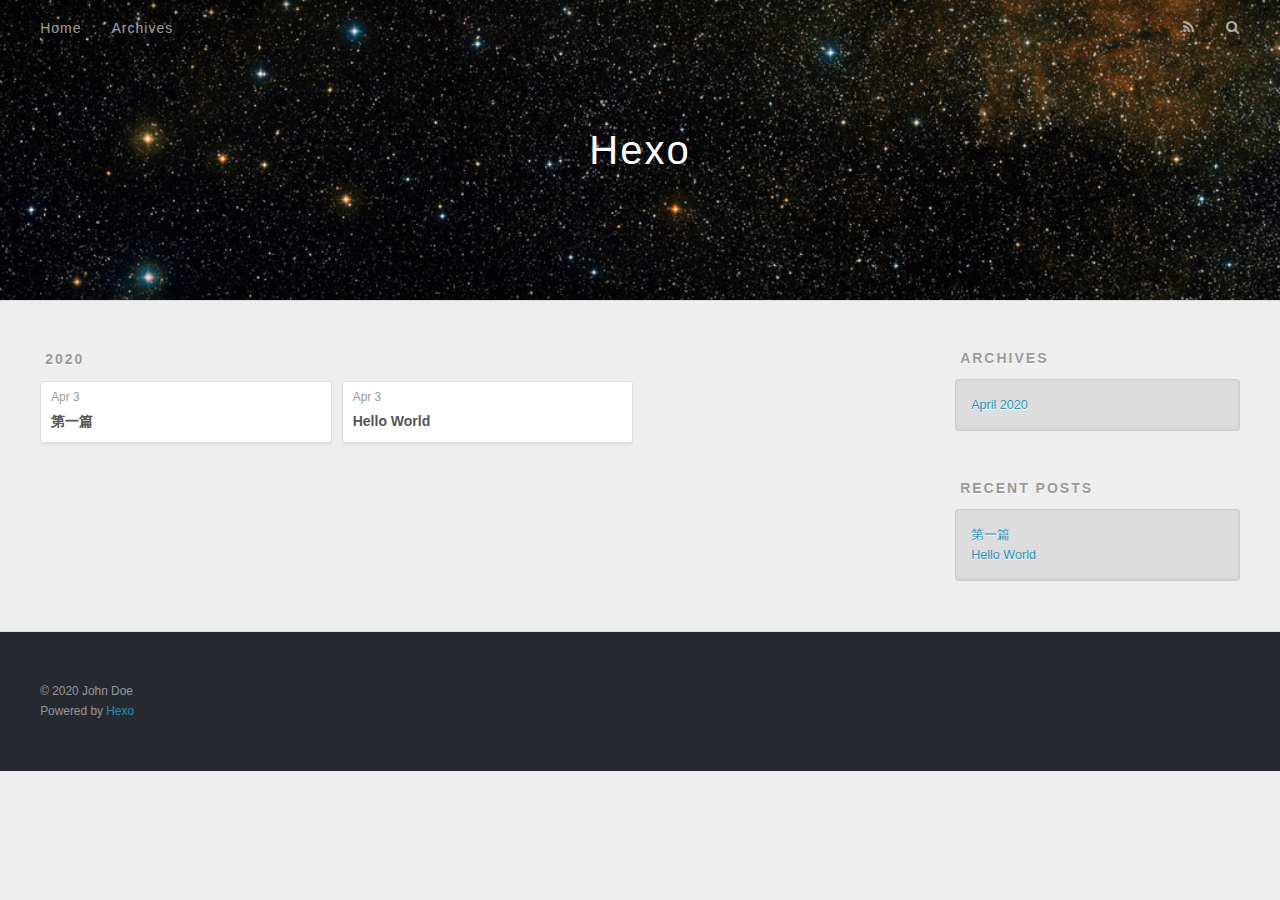
==== archives/index.html @ 5c658f61 "Site updated: 2020-04-03 20:43:30" ====
<!DOCTYPE html>
<html>
<head>
  <meta charset="utf-8">
  

  
  <title>Archives | Hexo</title>
  <meta name="viewport" content="width=device-width, initial-scale=1, maximum-scale=1">
  <meta property="og:type" content="website">
<meta property="og:title" content="Hexo">
<meta property="og:url" content="http://yoursite.com/archives/index.html">
<meta property="og:site_name" content="Hexo">
<meta property="og:locale" content="en_US">
<meta property="article:author" content="John Doe">
<meta name="twitter:card" content="summary">
  
    <link rel="alternate" href="/atom.xml" title="Hexo" type="application/atom+xml">
  
  
    <link rel="icon" href="/favicon.png">
  
  
    <link href="//fonts.googleapis.com/css?family=Source+Code+Pro" rel="stylesheet" type="text/css">
  
  
<link rel="stylesheet" href="/css/style.css">

<meta name="generator" content="Hexo 4.2.0"></head>

<body>
  <div id="container">
    <div id="wrap">
      <header id="header">
  <div id="banner"></div>
  <div id="header-outer" class="outer">
    <div id="header-title" class="inner">
      <h1 id="logo-wrap">
        <a href="/" id="logo">Hexo</a>
      </h1>
      
    </div>
    <div id="header-inner" class="inner">
      <nav id="main-nav">
        <a id="main-nav-toggle" class="nav-icon"></a>
        
          <a class="main-nav-link" href="/">Home</a>
        
          <a class="main-nav-link" href="/archives">Archives</a>
        
      </nav>
      <nav id="sub-nav">
        
          <a id="nav-rss-link" class="nav-icon" href="/atom.xml" title="RSS Feed"></a>
        
        <a id="nav-search-btn" class="nav-icon" title="Search"></a>
      </nav>
      <div id="search-form-wrap">
        <form action="//google.com/search" method="get" accept-charset="UTF-8" class="search-form"><input type="search" name="q" class="search-form-input" placeholder="Search"><button type="submit" class="search-form-submit">&#xF002;</button><input type="hidden" name="sitesearch" value="http://yoursite.com"></form>
      </div>
    </div>
  </div>
</header>
      <div class="outer">
        <section id="main">
  
  
    
    
      
      
      <section class="archives-wrap">
        <div class="archive-year-wrap">
          <a href="/archives/2020" class="archive-year">2020</a>
        </div>
        <div class="archives">
    
    <article class="archive-article archive-type-post">
  <div class="archive-article-inner">
    <header class="archive-article-header">
      <a href="/2020/04/03/%E7%AC%AC%E4%B8%80%E7%AF%87/" class="archive-article-date">
  <time datetime="2020-04-03T09:53:26.000Z" itemprop="datePublished">Apr 3</time>
</a>
      
  
    <h1 itemprop="name">
      <a class="archive-article-title" href="/2020/04/03/%E7%AC%AC%E4%B8%80%E7%AF%87/">第一篇</a>
    </h1>
  

    </header>
  </div>
</article>
  
    
    
    <article class="archive-article archive-type-post">
  <div class="archive-article-inner">
    <header class="archive-article-header">
      <a href="/2020/04/03/hello-world/" class="archive-article-date">
  <time datetime="2020-04-03T07:20:14.318Z" itemprop="datePublished">Apr 3</time>
</a>
      
  
    <h1 itemprop="name">
      <a class="archive-article-title" href="/2020/04/03/hello-world/">Hello World</a>
    </h1>
  

    </header>
  </div>
</article>
  
  
    </div></section>
  


</section>
        
          <aside id="sidebar">
  
    

  
    

  
    
  
    
  <div class="widget-wrap">
    <h3 class="widget-title">Archives</h3>
    <div class="widget">
      <ul class="archive-list"><li class="archive-list-item"><a class="archive-list-link" href="/archives/2020/04/">April 2020</a></li></ul>
    </div>
  </div>


  
    
  <div class="widget-wrap">
    <h3 class="widget-title">Recent Posts</h3>
    <div class="widget">
      <ul>
        
          <li>
            <a href="/2020/04/03/%E7%AC%AC%E4%B8%80%E7%AF%87/">第一篇</a>
          </li>
        
          <li>
            <a href="/2020/04/03/hello-world/">Hello World</a>
          </li>
        
      </ul>
    </div>
  </div>

  
</aside>
        
      </div>
      <footer id="footer">
  
  <div class="outer">
    <div id="footer-info" class="inner">
      &copy; 2020 John Doe<br>
      Powered by <a href="http://hexo.io/" target="_blank">Hexo</a>
    </div>
  </div>
</footer>
    </div>
    <nav id="mobile-nav">
  
    <a href="/" class="mobile-nav-link">Home</a>
  
    <a href="/archives" class="mobile-nav-link">Archives</a>
  
</nav>
    

<script src="//ajax.googleapis.com/ajax/libs/jquery/2.0.3/jquery.min.js"></script>


  
<link rel="stylesheet" href="/fancybox/jquery.fancybox.css">

  
<script src="/fancybox/jquery.fancybox.pack.js"></script>




<script src="/js/script.js"></script>




  </div>
</body>
</html>
---- css/style.css ----
body {
  width: 100%;
}
body:before,
body:after {
  content: "";
  display: table;
}
body:after {
  clear: both;
}
html,
body,
div,
span,
applet,
object,
iframe,
h1,
h2,
h3,
h4,
h5,
h6,
p,
blockquote,
pre,
a,
abbr,
acronym,
address,
big,
cite,
code,
del,
dfn,
em,
img,
ins,
kbd,
q,
s,
samp,
small,
strike,
strong,
sub,
sup,
tt,
var,
dl,
dt,
dd,
ol,
ul,
li,
fieldset,
form,
label,
legend,
table,
caption,
tbody,
tfoot,
thead,
tr,
th,
td {
  margin: 0;
  padding: 0;
  border: 0;
  outline: 0;
  font-weight: inherit;
  font-style: inherit;
  font-family: inherit;
  font-size: 100%;
  vertical-align: baseline;
}
body {
  line-height: 1;
  color: #000;
  background: #fff;
}
ol,
ul {
  list-style: none;
}
table {
  border-collapse: separate;
  border-spacing: 0;
  vertical-align: middle;
}
caption,
th,
td {
  text-align: left;
  font-weight: normal;
  vertical-align: middle;
}
a img {
  border: none;
}
input,
button {
  margin: 0;
  padding: 0;
}
input::-moz-focus-inner,
button::-moz-focus-inner {
  border: 0;
  padding: 0;
}
@font-face {
  font-family: FontAwesome;
  font-style: normal;
  font-weight: normal;
  src: url("fonts/fontawesome-webfont.eot?v=#4.0.3");
  src: url("fonts/fontawesome-webfont.eot?#iefix&v=#4.0.3") format("embedded-opentype"), url("fonts/fontawesome-webfont.woff?v=#4.0.3") format("woff"), url("fonts/fontawesome-webfont.ttf?v=#4.0.3") format("truetype"), url("fonts/fontawesome-webfont.svg#fontawesomeregular?v=#4.0.3") format("svg");
}
html,
body,
#container {
  height: 100%;
}
body {
  background: #eee;
  font: 14px -apple-system, BlinkMacSystemFont, "Segoe UI", "Roboto", "Oxygen", "Ubuntu", "Cantarell", "Fira Sans", "Droid Sans", "Helvetica Neue", sans-serif;
  -webkit-text-size-adjust: 100%;
}
.outer {
  max-width: 1220px;
  margin: 0 auto;
  padding: 0 20px;
}
.outer:before,
.outer:after {
  content: "";
  display: table;
}
.outer:after {
  clear: both;
}
.inner {
  display: inline;
  float: left;
  width: 98.33333333333333%;
  margin: 0 0.833333333333333%;
}
.left,
.alignleft {
  float: left;
}
.right,
.alignright {
  float: right;
}
.clear {
  clear: both;
}
#container {
  position: relative;
}
.mobile-nav-on {
  overflow: hidden;
}
#wrap {
  height: 100%;
  width: 100%;
  position: absolute;
  top: 0;
  left: 0;
  -webkit-transition: 0.2s ease-out;
  -moz-transition: 0.2s ease-out;
  -ms-transition: 0.2s ease-out;
  transition: 0.2s ease-out;
  z-index: 1;
  background: #eee;
}
.mobile-nav-on #wrap {
  left: 280px;
}
@media screen and (min-width: 768px) {
  #main {
    display: inline;
    float: left;
    width: 73.33333333333333%;
    margin: 0 0.833333333333333%;
  }
}
.article-date,
.article-category-link,
.archive-year,
.widget-title {
  text-decoration: none;
  text-transform: uppercase;
  letter-spacing: 2px;
  color: #999;
  margin-bottom: 1em;
  margin-left: 5px;
  line-height: 1em;
  text-shadow: 0 1px #fff;
  font-weight: bold;
}
.article-inner,
.archive-article-inner {
  background: #fff;
  -webkit-box-shadow: 1px 2px 3px #ddd;
  box-shadow: 1px 2px 3px #ddd;
  border: 1px solid #ddd;
  border-radius: 3px;
}
.article-entry h1,
.widget h1 {
  font-size: 2em;
}
.article-entry h2,
.widget h2 {
  font-size: 1.5em;
}
.article-entry h3,
.widget h3 {
  font-size: 1.3em;
}
.article-entry h4,
.widget h4 {
  font-size: 1.2em;
}
.article-entry h5,
.widget h5 {
  font-size: 1em;
}
.article-entry h6,
.widget h6 {
  font-size: 1em;
  color: #999;
}
.article-entry hr,
.widget hr {
  border: 1px dashed #ddd;
}
.article-entry strong,
.widget strong {
  font-weight: bold;
}
.article-entry em,
.widget em,
.article-entry cite,
.widget cite {
  font-style: italic;
}
.article-entry sup,
.widget sup,
.article-entry sub,
.widget sub {
  font-size: 0.75em;
  line-height: 0;
  position: relative;
  vertical-align: baseline;
}
.article-entry sup,
.widget sup {
  top: -0.5em;
}
.article-entry sub,
.widget sub {
  bottom: -0.2em;
}
.article-entry small,
.widget small {
  font-size: 0.85em;
}
.article-entry acronym,
.widget acronym,
.article-entry abbr,
.widget abbr {
  border-bottom: 1px dotted;
}
.article-entry ul,
.widget ul,
.article-entry ol,
.widget ol,
.article-entry dl,
.widget dl {
  margin: 0 20px;
  line-height: 1.6em;
}
.article-entry ul ul,
.widget ul ul,
.article-entry ol ul,
.widget ol ul,
.article-entry ul ol,
.widget ul ol,
.article-entry ol ol,
.widget ol ol {
  margin-top: 0;
  margin-bottom: 0;
}
.article-entry ul,
.widget ul {
  list-style: disc;
}
.article-entry ol,
.widget ol {
  list-style: decimal;
}
.article-entry dt,
.widget dt {
  font-weight: bold;
}
#header {
  height: 300px;
  position: relative;
  border-bottom: 1px solid #ddd;
}
#header:before,
#header:after {
  content: "";
  position: absolute;
  left: 0;
  right: 0;
  height: 40px;
}
#header:before {
  top: 0;
  background: -webkit-linear-gradient(rgba(0,0,0,0.2), transparent);
  background: -moz-linear-gradient(rgba(0,0,0,0.2), transparent);
  background: -ms-linear-gradient(rgba(0,0,0,0.2), transparent);
  background: linear-gradient(rgba(0,0,0,0.2), transparent);
}
#header:after {
  bottom: 0;
  background: -webkit-linear-gradient(transparent, rgba(0,0,0,0.2));
  background: -moz-linear-gradient(transparent, rgba(0,0,0,0.2));
  background: -ms-linear-gradient(transparent, rgba(0,0,0,0.2));
  background: linear-gradient(transparent, rgba(0,0,0,0.2));
}
#header-outer {
  height: 100%;
  position: relative;
}
#header-inner {
  position: relative;
  overflow: hidden;
}
#banner {
  position: absolute;
  top: 0;
  left: 0;
  width: 100%;
  height: 100%;
  background: url("images/banner.jpg") center #000;
  -webkit-background-size: cover;
  -moz-background-size: cover;
  background-size: cover;
  z-index: -1;
}
#header-title {
  text-align: center;
  height: 40px;
  position: absolute;
  top: 50%;
  left: 0;
  margin-top: -20px;
}
#logo,
#subtitle {
  text-decoration: none;
  color: #fff;
  font-weight: 300;
  text-shadow: 0 1px 4px rgba(0,0,0,0.3);
}
#logo {
  font-size: 40px;
  line-height: 40px;
  letter-spacing: 2px;
}
#subtitle {
  font-size: 16px;
  line-height: 16px;
  letter-spacing: 1px;
}
#subtitle-wrap {
  margin-top: 16px;
}
#main-nav {
  float: left;
  margin-left: -15px;
}
.nav-icon,
.main-nav-link {
  float: left;
  color: #fff;
  opacity: 0.6;
  text-decoration: none;
  text-shadow: 0 1px rgba(0,0,0,0.2);
  -webkit-transition: opacity 0.2s;
  -moz-transition: opacity 0.2s;
  -ms-transition: opacity 0.2s;
  transition: opacity 0.2s;
  display: block;
  padding: 20px 15px;
}
.nav-icon:hover,
.main-nav-link:hover {
  opacity: 1;
}
.nav-icon {
  font-family: FontAwesome;
  text-align: center;
  font-size: 14px;
  width: 14px;
  height: 14px;
  padding: 20px 15px;
  position: relative;
  cursor: pointer;
}
.main-nav-link {
  font-weight: 300;
  letter-spacing: 1px;
}
@media screen and (max-width: 479px) {
  .main-nav-link {
    display: none;
  }
}
#main-nav-toggle {
  display: none;
}
#main-nav-toggle:before {
  content: "\f0c9";
}
@media screen and (max-width: 479px) {
  #main-nav-toggle {
    display: block;
  }
}
#sub-nav {
  float: right;
  margin-right: -15px;
}
#nav-rss-link:before {
  content: "\f09e";
}
#nav-search-btn:before {
  content: "\f002";
}
#search-form-wrap {
  position: absolute;
  top: 15px;
  width: 150px;
  height: 30px;
  right: -150px;
  opacity: 0;
  -webkit-transition: 0.2s ease-out;
  -moz-transition: 0.2s ease-out;
  -ms-transition: 0.2s ease-out;
  transition: 0.2s ease-out;
}
#search-form-wrap.on {
  opacity: 1;
  right: 0;
}
@media screen and (max-width: 479px) {
  #search-form-wrap {
    width: 100%;
    right: -100%;
  }
}
.search-form {
  position: absolute;
  top: 0;
  left: 0;
  right: 0;
  background: #fff;
  padding: 5px 15px;
  border-radius: 15px;
  -webkit-box-shadow: 0 0 10px rgba(0,0,0,0.3);
  box-shadow: 0 0 10px rgba(0,0,0,0.3);
}
.search-form-input {
  border: none;
  background: none;
  color: #555;
  width: 100%;
  font: 13px -apple-system, BlinkMacSystemFont, "Segoe UI", "Roboto", "Oxygen", "Ubuntu", "Cantarell", "Fira Sans", "Droid Sans", "Helvetica Neue", sans-serif;
  outline: none;
}
.search-form-input::-webkit-search-results-decoration,
.search-form-input::-webkit-search-cancel-button {
  -webkit-appearance: none;
}
.search-form-submit {
  position: absolute;
  top: 50%;
  right: 10px;
  margin-top: -7px;
  font: 13px FontAwesome;
  border: none;
  background: none;
  color: #bbb;
  cursor: pointer;
}
.search-form-submit:hover,
.search-form-submit:focus {
  color: #777;
}
.article {
  margin: 50px 0;
}
.article-inner {
  overflow: hidden;
}
.article-meta:before,
.article-meta:after {
  content: "";
  display: table;
}
.article-meta:after {
  clear: both;
}
.article-date {
  float: left;
}
.article-category {
  float: left;
  line-height: 1em;
  color: #ccc;
  text-shadow: 0 1px #fff;
  margin-left: 8px;
}
.article-category:before {
  content: "\2022";
}
.article-category-link {
  margin: 0 12px 1em;
}
.article-header {
  padding: 20px 20px 0;
}
.article-title {
  text-decoration: none;
  font-size: 2em;
  font-weight: bold;
  color: #555;
  line-height: 1.1em;
  -webkit-transition: color 0.2s;
  -moz-transition: color 0.2s;
  -ms-transition: color 0.2s;
  transition: color 0.2s;
}
a.article-title:hover {
  color: #258fb8;
}
.article-entry {
  color: #555;
  padding: 0 20px;
}
.article-entry:before,
.article-entry:after {
  content: "";
  display: table;
}
.article-entry:after {
  clear: both;
}
.article-entry p,
.article-entry table {
  line-height: 1.6em;
  margin: 1.6em 0;
}
.article-entry h1,
.article-entry h2,
.article-entry h3,
.article-entry h4,
.article-entry h5,
.article-entry h6 {
  font-weight: bold;
}
.article-entry h1,
.article-entry h2,
.article-entry h3,
.article-entry h4,
.article-entry h5,
.article-entry h6 {
  line-height: 1.1em;
  margin: 1.1em 0;
}
.article-entry a {
  color: #258fb8;
  text-decoration: none;
}
.article-entry a:hover {
  text-decoration: underline;
}
.article-entry ul,
.article-entry ol,
.article-entry dl {
  margin-top: 1.6em;
  margin-bottom: 1.6em;
}
.article-entry img,
.article-entry video {
  max-width: 100%;
  height: auto;
  display: block;
  margin: auto;
}
.article-entry iframe {
  border: none;
}
.article-entry table {
  width: 100%;
  border-collapse: collapse;
  border-spacing: 0;
}
.article-entry th {
  font-weight: bold;
  border-bottom: 3px solid #ddd;
  padding-bottom: 0.5em;
}
.article-entry td {
  border-bottom: 1px solid #ddd;
  padding: 10px 0;
}
.article-entry blockquote {
  font-family: Georgia, "Times New Roman", serif;
  font-size: 1.4em;
  margin: 1.6em 20px;
  text-align: center;
}
.article-entry blockquote footer {
  font-size: 14px;
  margin: 1.6em 0;
  font-family: -apple-system, BlinkMacSystemFont, "Segoe UI", "Roboto", "Oxygen", "Ubuntu", "Cantarell", "Fira Sans", "Droid Sans", "Helvetica Neue", sans-serif;
}
.article-entry blockquote footer cite:before {
  content: "—";
  padding: 0 0.5em;
}
.article-entry .pullquote {
  text-align: left;
  width: 45%;
  margin: 0;
}
.article-entry .pullquote.left {
  margin-left: 0.5em;
  margin-right: 1em;
}
.article-entry .pullquote.right {
  margin-right: 0.5em;
  margin-left: 1em;
}
.article-entry .caption {
  color: #999;
  display: block;
  font-size: 0.9em;
  margin-top: 0.5em;
  position: relative;
  text-align: center;
}
.article-entry .video-container {
  position: relative;
  padding-top: 56.25%;
  height: 0;
  overflow: hidden;
}
.article-entry .video-container iframe,
.article-entry .video-container object,
.article-entry .video-container embed {
  position: absolute;
  top: 0;
  left: 0;
  width: 100%;
  height: 100%;
  margin-top: 0;
}
.article-more-link a {
  display: inline-block;
  line-height: 1em;
  padding: 6px 15px;
  border-radius: 15px;
  background: #eee;
  color: #999;
  text-shadow: 0 1px #fff;
  text-decoration: none;
}
.article-more-link a:hover {
  background: #258fb8;
  color: #fff;
  text-decoration: none;
  text-shadow: 0 1px #1e7293;
}
.article-footer {
  font-size: 0.85em;
  line-height: 1.6em;
  border-top: 1px solid #ddd;
  padding-top: 1.6em;
  margin: 0 20px 20px;
}
.article-footer:before,
.article-footer:after {
  content: "";
  display: table;
}
.article-footer:after {
  clear: both;
}
.article-footer a {
  color: #999;
  text-decoration: none;
}
.article-footer a:hover {
  color: #555;
}
.article-tag-list-item {
  float: left;
  margin-right: 10px;
}
.article-tag-list-link:before {
  content: "#";
}
.article-comment-link {
  float: right;
}
.article-comment-link:before {
  content: "\f075";
  font-family: FontAwesome;
  padding-right: 8px;
}
.article-share-link {
  cursor: pointer;
  float: right;
  margin-left: 20px;
}
.article-share-link:before {
  content: "\f064";
  font-family: FontAwesome;
  padding-right: 6px;
}
#article-nav {
  position: relative;
}
#article-nav:before,
#article-nav:after {
  content: "";
  display: table;
}
#article-nav:after {
  clear: both;
}
@media screen and (min-width: 768px) {
  #article-nav {
    margin: 50px 0;
  }
  #article-nav:before {
    width: 8px;
    height: 8px;
    position: absolute;
    top: 50%;
    left: 50%;
    margin-top: -4px;
    margin-left: -4px;
    content: "";
    border-radius: 50%;
    background: #ddd;
    -webkit-box-shadow: 0 1px 2px #fff;
    box-shadow: 0 1px 2px #fff;
  }
}
.article-nav-link-wrap {
  text-decoration: none;
  text-shadow: 0 1px #fff;
  color: #999;
  -webkit-box-sizing: border-box;
  -moz-box-sizing: border-box;
  box-sizing: border-box;
  margin-top: 50px;
  text-align: center;
  display: block;
}
.article-nav-link-wrap:hover {
  color: #555;
}
@media screen and (min-width: 768px) {
  .article-nav-link-wrap {
    width: 50%;
    margin-top: 0;
  }
}
@media screen and (min-width: 768px) {
  #article-nav-newer {
    float: left;
    text-align: right;
    padding-right: 20px;
  }
}
@media screen and (min-width: 768px) {
  #article-nav-older {
    float: right;
    text-align: left;
    padding-left: 20px;
  }
}
.article-nav-caption {
  text-transform: uppercase;
  letter-spacing: 2px;
  color: #ddd;
  line-height: 1em;
  font-weight: bold;
}
#article-nav-newer .article-nav-caption {
  margin-right: -2px;
}
.article-nav-title {
  font-size: 0.85em;
  line-height: 1.6em;
  margin-top: 0.5em;
}
.article-share-box {
  position: absolute;
  display: none;
  background: #fff;
  -webkit-box-shadow: 1px 2px 10px rgba(0,0,0,0.2);
  box-shadow: 1px 2px 10px rgba(0,0,0,0.2);
  border-radius: 3px;
  margin-left: -145px;
  overflow: hidden;
  z-index: 1;
}
.article-share-box.on {
  display: block;
}
.article-share-input {
  width: 100%;
  background: none;
  -webkit-box-sizing: border-box;
  -moz-box-sizing: border-box;
  box-sizing: border-box;
  font: 14px -apple-system, BlinkMacSystemFont, "Segoe UI", "Roboto", "Oxygen", "Ubuntu", "Cantarell", "Fira Sans", "Droid Sans", "Helvetica Neue", sans-serif;
  padding: 0 15px;
  color: #555;
  outline: none;
  border: 1px solid #ddd;
  border-radius: 3px 3px 0 0;
  height: 36px;
  line-height: 36px;
}
.article-share-links {
  background: #eee;
}
.article-share-links:before,
.article-share-links:after {
  content: "";
  display: table;
}
.article-share-links:after {
  clear: both;
}
.article-share-twitter,
.article-share-facebook,
.article-share-pinterest,
.article-share-google {
  width: 50px;
  height: 36px;
  display: block;
  float: left;
  position: relative;
  color: #999;
  text-shadow: 0 1px #fff;
}
.article-share-twitter:before,
.article-share-facebook:before,
.article-share-pinterest:before,
.article-share-google:before {
  font-size: 20px;
  font-family: FontAwesome;
  width: 20px;
  height: 20px;
  position: absolute;
  top: 50%;
  left: 50%;
  margin-top: -10px;
  margin-left: -10px;
  text-align: center;
}
.article-share-twitter:hover,
.article-share-facebook:hover,
.article-share-pinterest:hover,
.article-share-google:hover {
  color: #fff;
}
.article-share-twitter:before {
  content: "\f099";
}
.article-share-twitter:hover {
  background: #00aced;
  text-shadow: 0 1px #008abe;
}
.article-share-facebook:before {
  content: "\f09a";
}
.article-share-facebook:hover {
  background: #3b5998;
  text-shadow: 0 1px #2f477a;
}
.article-share-pinterest:before {
  content: "\f0d2";
}
.article-share-pinterest:hover {
  background: #cb2027;
  text-shadow: 0 1px #a21a1f;
}
.article-share-google:before {
  content: "\f0d5";
}
.article-share-google:hover {
  background: #dd4b39;
  text-shadow: 0 1px #be3221;
}
.article-gallery {
  background: #000;
  position: relative;
}
.article-gallery-photos {
  position: relative;
  overflow: hidden;
}
.article-gallery-img {
  display: none;
  max-width: 100%;
}
.article-gallery-img:first-child {
  display: block;
}
.article-gallery-img.loaded {
  position: absolute;
  display: block;
}
.article-gallery-img img {
  display: block;
  max-width: 100%;
  margin: 0 auto;
}
#comments {
  background: #fff;
  -webkit-box-shadow: 1px 2px 3px #ddd;
  box-shadow: 1px 2px 3px #ddd;
  padding: 20px;
  border: 1px solid #ddd;
  border-radius: 3px;
  margin: 50px 0;
}
#comments a {
  color: #258fb8;
}
.archives-wrap {
  margin: 50px 0;
}
.archives:before,
.archives:after {
  content: "";
  display: table;
}
.archives:after {
  clear: both;
}
.archive-year-wrap {
  margin-bottom: 1em;
}
.archives {
  -webkit-column-gap: 10px;
  -moz-column-gap: 10px;
  column-gap: 10px;
}
@media screen and (min-width: 480px) and (max-width: 767px) {
  .archives {
    -webkit-column-count: 2;
    -moz-column-count: 2;
    column-count: 2;
  }
}
@media screen and (min-width: 768px) {
  .archives {
    -webkit-column-count: 3;
    -moz-column-count: 3;
    column-count: 3;
  }
}
.archive-article {
  -webkit-column-break-inside: avoid;
  page-break-inside: avoid;
  overflow: hidden;
  break-inside: avoid-column;
}
.archive-article-inner {
  padding: 10px;
  margin-bottom: 15px;
}
.archive-article-title {
  text-decoration: none;
  font-weight: bold;
  color: #555;
  -webkit-transition: color 0.2s;
  -moz-transition: color 0.2s;
  -ms-transition: color 0.2s;
  transition: color 0.2s;
  line-height: 1.6em;
}
.archive-article-title:hover {
  color: #258fb8;
}
.archive-article-footer {
  margin-top: 1em;
}
.archive-article-date {
  color: #999;
  text-decoration: none;
  font-size: 0.85em;
  line-height: 1em;
  margin-bottom: 0.5em;
  display: block;
}
#page-nav {
  margin: 50px auto;
  background: #fff;
  -webkit-box-shadow: 1px 2px 3px #ddd;
  box-shadow: 1px 2px 3px #ddd;
  border: 1px solid #ddd;
  border-radius: 3px;
  text-align: center;
  color: #999;
  overflow: hidden;
}
#page-nav:before,
#page-nav:after {
  content: "";
  display: table;
}
#page-nav:after {
  clear: both;
}
#page-nav a,
#page-nav span {
  padding: 10px 20px;
  line-height: 1;
  height: 2ex;
}
#page-nav a {
  color: #999;
  text-decoration: none;
}
#page-nav a:hover {
  background: #999;
  color: #fff;
}
#page-nav .prev {
  float: left;
}
#page-nav .next {
  float: right;
}
#page-nav .page-number {
  display: inline-block;
}
@media screen and (max-width: 479px) {
  #page-nav .page-number {
    display: none;
  }
}
#page-nav .current {
  color: #555;
  font-weight: bold;
}
#page-nav .space {
  color: #ddd;
}
#footer {
  background: #262a30;
  padding: 50px 0;
  border-top: 1px solid #ddd;
  color: #999;
}
#footer a {
  color: #258fb8;
  text-decoration: none;
}
#footer a:hover {
  text-decoration: underline;
}
#footer-info {
  line-height: 1.6em;
  font-size: 0.85em;
}
.article-entry pre,
.article-entry .highlight {
  background: #2d2d2d;
  margin: 0 -20px;
  padding: 15px 20px;
  border-style: solid;
  border-color: #ddd;
  border-width: 1px 0;
  overflow: auto;
  color: #ccc;
  line-height: 22.400000000000002px;
}
.article-entry .highlight .gutter pre,
.article-entry .gist .gist-file .gist-data .line-numbers {
  color: #666;
  font-size: 0.85em;
}
.article-entry pre,
.article-entry code {
  font-family: "Source Code Pro", Consolas, Monaco, Menlo, Consolas, monospace;
}
.article-entry code {
  background: #eee;
  text-shadow: 0 1px #fff;
  padding: 0 0.3em;
}
.article-entry pre code {
  background: none;
  text-shadow: none;
  padding: 0;
}
.article-entry .highlight pre {
  border: none;
  margin: 0;
  padding: 0;
}
.article-entry .highlight table {
  margin: 0;
  width: auto;
}
.article-entry .highlight td {
  border: none;
  padding: 0;
}
.article-entry .highlight figcaption {
  font-size: 0.85em;
  color: #999;
  line-height: 1em;
  margin-bottom: 1em;
}
.article-entry .highlight figcaption:before,
.article-entry .highlight figcaption:after {
  content: "";
  display: table;
}
.article-entry .highlight figcaption:after {
  clear: both;
}
.article-entry .highlight figcaption a {
  float: right;
}
.article-entry .highlight .gutter pre {
  text-align: right;
  padding-right: 20px;
}
.article-entry .highlight .line {
  height: 22.400000000000002px;
}
.article-entry .highlight .line.marked {
  background: #515151;
}
.article-entry .gist {
  margin: 0 -20px;
  border-style: solid;
  border-color: #ddd;
  border-width: 1px 0;
  background: #2d2d2d;
  padding: 15px 20px 15px 0;
}
.article-entry .gist .gist-file {
  border: none;
  font-family: "Source Code Pro", Consolas, Monaco, Menlo, Consolas, monospace;
  margin: 0;
}
.article-entry .gist .gist-file .gist-data {
  background: none;
  border: none;
}
.article-entry .gist .gist-file .gist-data .line-numbers {
  background: none;
  border: none;
  padding: 0 20px 0 0;
}
.article-entry .gist .gist-file .gist-data .line-data {
  padding: 0 !important;
}
.article-entry .gist .gist-file .highlight {
  margin: 0;
  padding: 0;
  border: none;
}
.article-entry .gist .gist-file .gist-meta {
  background: #2d2d2d;
  color: #999;
  font: 0.85em -apple-system, BlinkMacSystemFont, "Segoe UI", "Roboto", "Oxygen", "Ubuntu", "Cantarell", "Fira Sans", "Droid Sans", "Helvetica Neue", sans-serif;
  text-shadow: 0 0;
  padding: 0;
  margin-top: 1em;
  margin-left: 20px;
}
.article-entry .gist .gist-file .gist-meta a {
  color: #258fb8;
  font-weight: normal;
}
.article-entry .gist .gist-file .gist-meta a:hover {
  text-decoration: underline;
}
pre .comment,
pre .title {
  color: #999;
}
pre .variable,
pre .attribute,
pre .tag,
pre .regexp,
pre .ruby .constant,
pre .xml .tag .title,
pre .xml .pi,
pre .xml .doctype,
pre .html .doctype,
pre .css .id,
pre .css .class,
pre .css .pseudo {
  color: #f2777a;
}
pre .number,
pre .preprocessor,
pre .built_in,
pre .literal,
pre .params,
pre .constant {
  color: #f99157;
}
pre .class,
pre .ruby .class .title,
pre .css .rules .attribute {
  color: #9c9;
}
pre .string,
pre .value,
pre .inheritance,
pre .header,
pre .ruby .symbol,
pre .xml .cdata {
  color: #9c9;
}
pre .css .hexcolor {
  color: #6cc;
}
pre .function,
pre .python .decorator,
pre .python .title,
pre .ruby .function .title,
pre .ruby .title .keyword,
pre .perl .sub,
pre .javascript .title,
pre .coffeescript .title {
  color: #69c;
}
pre .keyword,
pre .javascript .function {
  color: #c9c;
}
@media screen and (max-width: 479px) {
  #mobile-nav {
    position: absolute;
    top: 0;
    left: 0;
    width: 280px;
    height: 100%;
    background: #191919;
    border-right: 1px solid #fff;
  }
}
@media screen and (max-width: 479px) {
  .mobile-nav-link {
    display: block;
    color: #999;
    text-decoration: none;
    padding: 15px 20px;
    font-weight: bold;
  }
  .mobile-nav-link:hover {
    color: #fff;
  }
}
@media screen and (min-width: 768px) {
  #sidebar {
    display: inline;
    float: left;
    width: 23.333333333333332%;
    margin: 0 0.833333333333333%;
  }
}
.widget-wrap {
  margin: 50px 0;
}
.widget {
  color: #777;
  text-shadow: 0 1px #fff;
  background: #ddd;
  -webkit-box-shadow: 0 -1px 4px #ccc inset;
  box-shadow: 0 -1px 4px #ccc inset;
  border: 1px solid #ccc;
  padding: 15px;
  border-radius: 3px;
}
.widget a {
  color: #258fb8;
  text-decoration: none;
}
.widget a:hover {
  text-decoration: underline;
}
.widget ul ul,
.widget ol ul,
.widget dl ul,
.widget ul ol,
.widget ol ol,
.widget dl ol,
.widget ul dl,
.widget ol dl,
.widget dl dl {
  margin-left: 15px;
  list-style: disc;
}
.widget {
  line-height: 1.6em;
  word-wrap: break-word;
  font-size: 0.9em;
}
.widget ul,
.widget ol {
  list-style: none;
  margin: 0;
}
.widget ul ul,
.widget ol ul,
.widget ul ol,
.widget ol ol {
  margin: 0 20px;
}
.widget ul ul,
.widget ol ul {
  list-style: disc;
}
.widget ul ol,
.widget ol ol {
  list-style: decimal;
}
.category-list-count,
.tag-list-count,
.archive-list-count {
  padding-left: 5px;
  color: #999;
  font-size: 0.85em;
}
.category-list-count:before,
.tag-list-count:before,
.archive-list-count:before {
  content: "(";
}
.category-list-count:after,
.tag-list-count:after,
.archive-list-count:after {
  content: ")";
}
.tagcloud a {
  margin-right: 5px;
  display: inline-block;
}
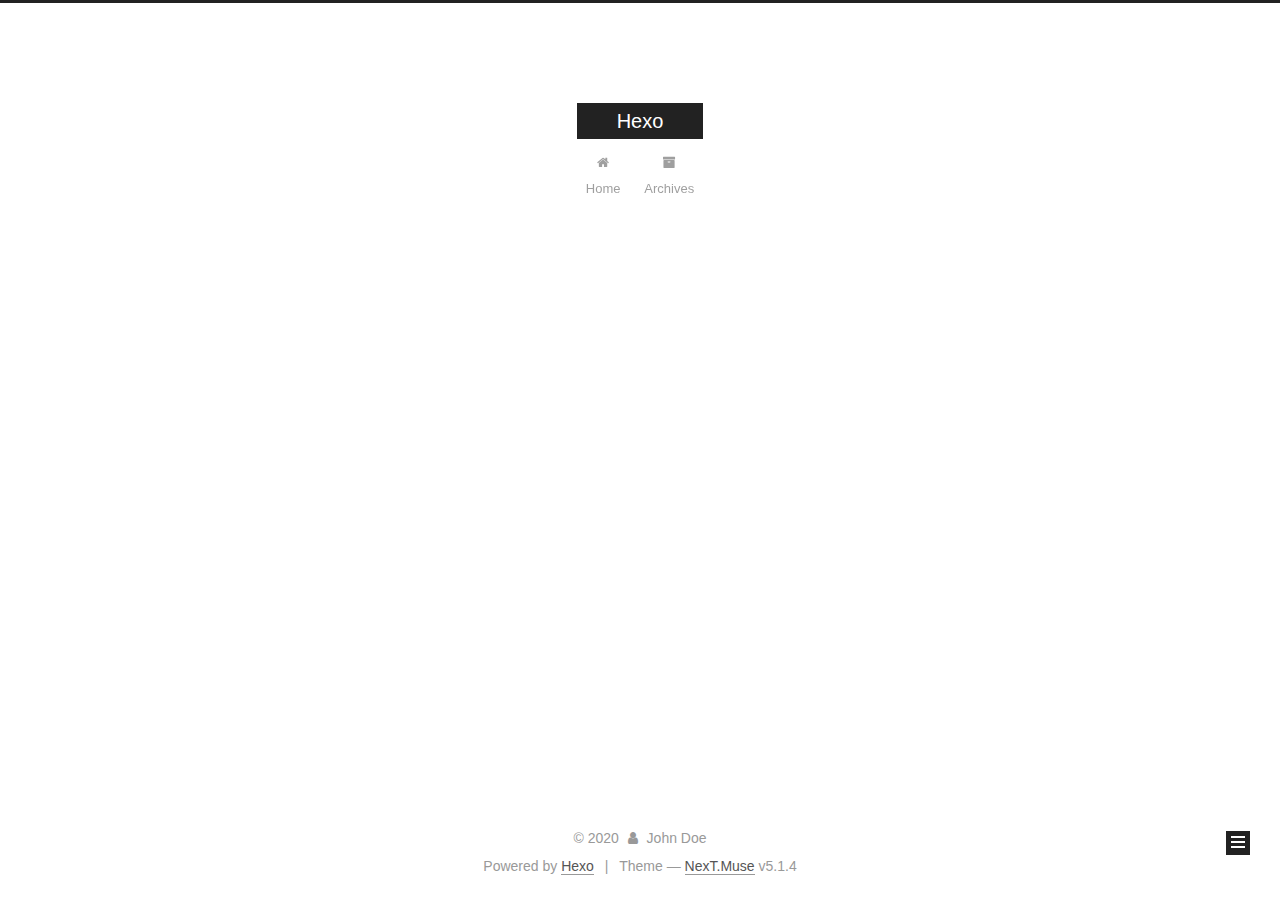
==== commit 3d3ec636: "Site updated: 2020-04-03 21:52:31" ====
--- a/archives/index.html
+++ b/archives/index.html
@@ -1,201 +1,588 @@
 <!DOCTYPE html>
-<html>
+
+
+
+  
+
+
+<html class="theme-next muse use-motion" lang="en">
 <head>
-  <meta charset="utf-8">
-  
-
-  
-  <title>Archives | Hexo</title>
-  <meta name="viewport" content="width=device-width, initial-scale=1, maximum-scale=1">
-  <meta property="og:type" content="website">
+  <meta charset="UTF-8"/>
+<meta http-equiv="X-UA-Compatible" content="IE=edge" />
+<meta name="viewport" content="width=device-width, initial-scale=1, maximum-scale=1"/>
+<meta name="theme-color" content="#222">
+
+
+
+
+
+
+
+
+
+<meta http-equiv="Cache-Control" content="no-transform" />
+<meta http-equiv="Cache-Control" content="no-siteapp" />
+
+
+
+
+
+
+
+
+
+
+
+
+
+
+
+
+  
+  
+  <link href="/lib/fancybox/source/jquery.fancybox.css?v=2.1.5" rel="stylesheet" type="text/css" />
+
+
+
+
+
+
+
+<link href="/lib/font-awesome/css/font-awesome.min.css?v=4.6.2" rel="stylesheet" type="text/css" />
+
+<link href="/css/main.css?v=5.1.4" rel="stylesheet" type="text/css" />
+
+
+  <link rel="apple-touch-icon" sizes="180x180" href="/images/apple-touch-icon-next.png?v=5.1.4">
+
+
+  <link rel="icon" type="image/png" sizes="32x32" href="/images/favicon-32x32-next.png?v=5.1.4">
+
+
+  <link rel="icon" type="image/png" sizes="16x16" href="/images/favicon-16x16-next.png?v=5.1.4">
+
+
+  <link rel="mask-icon" href="/images/logo.svg?v=5.1.4" color="#222">
+
+
+
+
+
+  <meta name="keywords" content="Hexo, NexT" />
+
+
+
+
+
+
+
+
+
+
+<meta property="og:type" content="website">
 <meta property="og:title" content="Hexo">
 <meta property="og:url" content="http://yoursite.com/archives/index.html">
 <meta property="og:site_name" content="Hexo">
 <meta property="og:locale" content="en_US">
 <meta property="article:author" content="John Doe">
 <meta name="twitter:card" content="summary">
-  
-    <link rel="alternate" href="/atom.xml" title="Hexo" type="application/atom+xml">
-  
-  
-    <link rel="icon" href="/favicon.png">
-  
-  
-    <link href="//fonts.googleapis.com/css?family=Source+Code+Pro" rel="stylesheet" type="text/css">
-  
-  
-<link rel="stylesheet" href="/css/style.css">
+
+
+
+<script type="text/javascript" id="hexo.configurations">
+  var NexT = window.NexT || {};
+  var CONFIG = {
+    root: '/',
+    scheme: 'Muse',
+    version: '5.1.4',
+    sidebar: {"position":"left","display":"post","offset":12,"b2t":false,"scrollpercent":false,"onmobile":false},
+    fancybox: true,
+    tabs: true,
+    motion: {"enable":true,"async":false,"transition":{"post_block":"fadeIn","post_header":"slideDownIn","post_body":"slideDownIn","coll_header":"slideLeftIn","sidebar":"slideUpIn"}},
+    duoshuo: {
+      userId: '0',
+      author: 'Author'
+    },
+    algolia: {
+      applicationID: '',
+      apiKey: '',
+      indexName: '',
+      hits: {"per_page":10},
+      labels: {"input_placeholder":"Search for Posts","hits_empty":"We didn't find any results for the search: ${query}","hits_stats":"${hits} results found in ${time} ms"}
+    }
+  };
+</script>
+
+
+
+  <link rel="canonical" href="http://yoursite.com/archives/"/>
+
+
+
+
+
+  <title>Archive | Hexo</title>
+  
+
+
+
+
+
+
+
 
 <meta name="generator" content="Hexo 4.2.0"></head>
 
-<body>
-  <div id="container">
-    <div id="wrap">
-      <header id="header">
-  <div id="banner"></div>
-  <div id="header-outer" class="outer">
-    <div id="header-title" class="inner">
-      <h1 id="logo-wrap">
-        <a href="/" id="logo">Hexo</a>
-      </h1>
-      
+<body itemscope itemtype="http://schema.org/WebPage" lang="en">
+
+  
+  
+    
+  
+
+  <div class="container sidebar-position-left page-archive">
+    <div class="headband"></div>
+
+    <header id="header" class="header" itemscope itemtype="http://schema.org/WPHeader">
+      <div class="header-inner"><div class="site-brand-wrapper">
+  <div class="site-meta ">
+    
+
+    <div class="custom-logo-site-title">
+      <a href="/"  class="brand" rel="start">
+        <span class="logo-line-before"><i></i></span>
+        <span class="site-title">Hexo</span>
+        <span class="logo-line-after"><i></i></span>
+      </a>
     </div>
-    <div id="header-inner" class="inner">
-      <nav id="main-nav">
-        <a id="main-nav-toggle" class="nav-icon"></a>
-        
-          <a class="main-nav-link" href="/">Home</a>
-        
-          <a class="main-nav-link" href="/archives">Archives</a>
-        
-      </nav>
-      <nav id="sub-nav">
-        
-          <a id="nav-rss-link" class="nav-icon" href="/atom.xml" title="RSS Feed"></a>
-        
-        <a id="nav-search-btn" class="nav-icon" title="Search"></a>
-      </nav>
-      <div id="search-form-wrap">
-        <form action="//google.com/search" method="get" accept-charset="UTF-8" class="search-form"><input type="search" name="q" class="search-form-input" placeholder="Search"><button type="submit" class="search-form-submit">&#xF002;</button><input type="hidden" name="sitesearch" value="http://yoursite.com"></form>
+      
+        <p class="site-subtitle"></p>
+      
+  </div>
+
+  <div class="site-nav-toggle">
+    <button>
+      <span class="btn-bar"></span>
+      <span class="btn-bar"></span>
+      <span class="btn-bar"></span>
+    </button>
+  </div>
+</div>
+
+<nav class="site-nav">
+  
+
+  
+    <ul id="menu" class="menu">
+      
+        
+        <li class="menu-item menu-item-home">
+          <a href="/%20" rel="section">
+            
+              <i class="menu-item-icon fa fa-fw fa-home"></i> <br />
+            
+            Home
+          </a>
+        </li>
+      
+        
+        <li class="menu-item menu-item-archives">
+          <a href="/archives/%20" rel="section">
+            
+              <i class="menu-item-icon fa fa-fw fa-archive"></i> <br />
+            
+            Archives
+          </a>
+        </li>
+      
+
+      
+    </ul>
+  
+
+  
+</nav>
+
+
+
+ </div>
+    </header>
+
+    <main id="main" class="main">
+      <div class="main-inner">
+        <div class="content-wrap">
+          <div id="content" class="content">
+            
+
+  
+  
+  
+  <div class="post-block archive">
+    <div id="posts" class="posts-collapse">
+      <span class="archive-move-on"></span>
+
+      <span class="archive-page-counter">
+        
+        
+        
+          
+        
+        Um..! 2 posts in total. Keep on posting.
+      </span>
+
+      
+
+        
+        
+        
+
+        
+          
+          <div class="collection-title">
+            <h1 class="archive-year" id="archive-year-2020">2020</h1>
+          </div>
+        
+        
+
+        
+
+  <article class="post post-type-normal" itemscope itemtype="http://schema.org/Article">
+    <header class="post-header">
+
+      <h2 class="post-title">
+        
+            <a class="post-title-link" href="/2020/04/03/%E7%AC%AC%E4%B8%80%E7%AF%87/" itemprop="url">
+              
+                <span itemprop="name">第一篇</span>
+              
+            </a>
+        
+      </h2>
+
+      <div class="post-meta">
+        <time class="post-time" itemprop="dateCreated"
+              datetime="2020-04-03T17:53:26+08:00"
+              content="2020-04-03" >
+          04-03
+        </time>
       </div>
+
+    </header>
+  </article>
+
+
+
+      
+
+        
+        
+        
+
+        
+        
+
+        
+
+  <article class="post post-type-normal" itemscope itemtype="http://schema.org/Article">
+    <header class="post-header">
+
+      <h2 class="post-title">
+        
+            <a class="post-title-link" href="/2020/04/03/hello-world/" itemprop="url">
+              
+                <span itemprop="name">Hello World</span>
+              
+            </a>
+        
+      </h2>
+
+      <div class="post-meta">
+        <time class="post-time" itemprop="dateCreated"
+              datetime="2020-04-03T15:20:14+08:00"
+              content="2020-04-03" >
+          04-03
+        </time>
+      </div>
+
+    </header>
+  </article>
+
+
+
+      
+
     </div>
   </div>
-</header>
-      <div class="outer">
-        <section id="main">
-  
-  
-    
-    
-      
-      
-      <section class="archives-wrap">
-        <div class="archive-year-wrap">
-          <a href="/archives/2020" class="archive-year">2020</a>
+  
+  
+  
+
+  
+
+
+
+          </div>
+          
+
+
+          
+
         </div>
-        <div class="archives">
-    
-    <article class="archive-article archive-type-post">
-  <div class="archive-article-inner">
-    <header class="archive-article-header">
-      <a href="/2020/04/03/%E7%AC%AC%E4%B8%80%E7%AF%87/" class="archive-article-date">
-  <time datetime="2020-04-03T09:53:26.000Z" itemprop="datePublished">Apr 3</time>
-</a>
-      
-  
-    <h1 itemprop="name">
-      <a class="archive-article-title" href="/2020/04/03/%E7%AC%AC%E4%B8%80%E7%AF%87/">第一篇</a>
-    </h1>
-  
-
-    </header>
-  </div>
-</article>
-  
-    
-    
-    <article class="archive-article archive-type-post">
-  <div class="archive-article-inner">
-    <header class="archive-article-header">
-      <a href="/2020/04/03/hello-world/" class="archive-article-date">
-  <time datetime="2020-04-03T07:20:14.318Z" itemprop="datePublished">Apr 3</time>
-</a>
-      
-  
-    <h1 itemprop="name">
-      <a class="archive-article-title" href="/2020/04/03/hello-world/">Hello World</a>
-    </h1>
-  
-
-    </header>
-  </div>
-</article>
-  
-  
-    </div></section>
-  
-
-
-</section>
-        
-          <aside id="sidebar">
-  
-    
-
-  
-    
-
-  
-    
-  
-    
-  <div class="widget-wrap">
-    <h3 class="widget-title">Archives</h3>
-    <div class="widget">
-      <ul class="archive-list"><li class="archive-list-item"><a class="archive-list-link" href="/archives/2020/04/">April 2020</a></li></ul>
+        
+          
+  
+  <div class="sidebar-toggle">
+    <div class="sidebar-toggle-line-wrap">
+      <span class="sidebar-toggle-line sidebar-toggle-line-first"></span>
+      <span class="sidebar-toggle-line sidebar-toggle-line-middle"></span>
+      <span class="sidebar-toggle-line sidebar-toggle-line-last"></span>
     </div>
   </div>
 
-
-  
+  <aside id="sidebar" class="sidebar">
     
-  <div class="widget-wrap">
-    <h3 class="widget-title">Recent Posts</h3>
-    <div class="widget">
-      <ul>
-        
-          <li>
-            <a href="/2020/04/03/%E7%AC%AC%E4%B8%80%E7%AF%87/">第一篇</a>
-          </li>
-        
-          <li>
-            <a href="/2020/04/03/hello-world/">Hello World</a>
-          </li>
-        
-      </ul>
+    <div class="sidebar-inner">
+
+      
+
+      
+
+      <section class="site-overview-wrap sidebar-panel sidebar-panel-active">
+        <div class="site-overview">
+          <div class="site-author motion-element" itemprop="author" itemscope itemtype="http://schema.org/Person">
+            
+              <p class="site-author-name" itemprop="name">John Doe</p>
+              <p class="site-description motion-element" itemprop="description"></p>
+          </div>
+
+          <nav class="site-state motion-element">
+
+            
+              <div class="site-state-item site-state-posts">
+              
+                <a href="/archives/%20%7C%7C%20archive">
+              
+                  <span class="site-state-item-count">2</span>
+                  <span class="site-state-item-name">posts</span>
+                </a>
+              </div>
+            
+
+            
+
+            
+
+          </nav>
+
+          
+
+          
+
+          
+          
+
+          
+          
+
+          
+
+        </div>
+      </section>
+
+      
+
+      
+
     </div>
+  </aside>
+
+
+        
+      </div>
+    </main>
+
+    <footer id="footer" class="footer">
+      <div class="footer-inner">
+        <div class="copyright">&copy; <span itemprop="copyrightYear">2020</span>
+  <span class="with-love">
+    <i class="fa fa-user"></i>
+  </span>
+  <span class="author" itemprop="copyrightHolder">John Doe</span>
+
+  
+</div>
+
+
+  <div class="powered-by">Powered by <a class="theme-link" target="_blank" href="https://hexo.io">Hexo</a></div>
+
+
+
+  <span class="post-meta-divider">|</span>
+
+
+
+  <div class="theme-info">Theme &mdash; <a class="theme-link" target="_blank" href="https://github.com/iissnan/hexo-theme-next">NexT.Muse</a> v5.1.4</div>
+
+
+
+
+        
+
+
+
+
+
+
+
+        
+      </div>
+    </footer>
+
+    
+      <div class="back-to-top">
+        <i class="fa fa-arrow-up"></i>
+        
+      </div>
+    
+
+    
+
   </div>
 
   
-</aside>
-        
-      </div>
-      <footer id="footer">
-  
-  <div class="outer">
-    <div id="footer-info" class="inner">
-      &copy; 2020 John Doe<br>
-      Powered by <a href="http://hexo.io/" target="_blank">Hexo</a>
-    </div>
-  </div>
-</footer>
-    </div>
-    <nav id="mobile-nav">
-  
-    <a href="/" class="mobile-nav-link">Home</a>
-  
-    <a href="/archives" class="mobile-nav-link">Archives</a>
-  
-</nav>
-    
-
-<script src="//ajax.googleapis.com/ajax/libs/jquery/2.0.3/jquery.min.js"></script>
-
-
-  
-<link rel="stylesheet" href="/fancybox/jquery.fancybox.css">
-
-  
-<script src="/fancybox/jquery.fancybox.pack.js"></script>
-
-
-
-
-<script src="/js/script.js"></script>
-
-
-
-
-  </div>
+
+<script type="text/javascript">
+  if (Object.prototype.toString.call(window.Promise) !== '[object Function]') {
+    window.Promise = null;
+  }
+</script>
+
+
+
+
+
+
+
+
+
+  
+
+
+
+
+
+
+
+
+
+
+
+
+  
+  
+    <script type="text/javascript" src="/lib/jquery/index.js?v=2.1.3"></script>
+  
+
+  
+  
+    <script type="text/javascript" src="/lib/fastclick/lib/fastclick.min.js?v=1.0.6"></script>
+  
+
+  
+  
+    <script type="text/javascript" src="/lib/jquery_lazyload/jquery.lazyload.js?v=1.9.7"></script>
+  
+
+  
+  
+    <script type="text/javascript" src="/lib/velocity/velocity.min.js?v=1.2.1"></script>
+  
+
+  
+  
+    <script type="text/javascript" src="/lib/velocity/velocity.ui.min.js?v=1.2.1"></script>
+  
+
+  
+  
+    <script type="text/javascript" src="/lib/fancybox/source/jquery.fancybox.pack.js?v=2.1.5"></script>
+  
+
+
+  
+
+
+  <script type="text/javascript" src="/js/src/utils.js?v=5.1.4"></script>
+
+  <script type="text/javascript" src="/js/src/motion.js?v=5.1.4"></script>
+
+
+
+  
+  
+
+  
+
+  
+
+
+  <script type="text/javascript" src="/js/src/bootstrap.js?v=5.1.4"></script>
+
+
+
+  
+
+
+  
+
+
+
+
+	
+
+
+
+
+
+  
+
+
+
+
+
+  
+
+
+
+
+
+
+
+
+
+
+
+
+  
+
+
+
+
+
+  
+
+  
+
+  
+
+  
+  
+
+  
+
+  
+
+  
+
 </body>
-</html>+</html>
--- a/css/main.css
+++ b/css/main.css
@@ -0,0 +1,2662 @@
+/* normalize.css v3.0.2 | MIT License | git.io/normalize */
+html {
+  font-family: sans-serif; /* 1 */
+  -ms-text-size-adjust: 100%; /* 2 */
+  -webkit-text-size-adjust: 100%; /* 2 */
+}
+body {
+  margin: 0;
+}
+article,
+aside,
+details,
+figcaption,
+figure,
+footer,
+header,
+hgroup,
+main,
+menu,
+nav,
+section,
+summary {
+  display: block;
+}
+audio,
+canvas,
+progress,
+video {
+  display: inline-block; /* 1 */
+  vertical-align: baseline; /* 2 */
+}
+audio:not([controls]) {
+  display: none;
+  height: 0;
+}
+[hidden],
+template {
+  display: none;
+}
+a {
+  background-color: transparent;
+}
+a:active,
+a:hover {
+  outline: 0;
+}
+abbr[title] {
+  border-bottom: 1px dotted;
+}
+b,
+strong {
+  font-weight: bold;
+}
+dfn {
+  font-style: italic;
+}
+h1 {
+  font-size: 2em;
+  margin: 0.67em 0;
+}
+mark {
+  background: #ff0;
+  color: #000;
+}
+small {
+  font-size: 80%;
+}
+sub,
+sup {
+  font-size: 75%;
+  line-height: 0;
+  position: relative;
+  vertical-align: baseline;
+}
+sup {
+  top: -0.5em;
+}
+sub {
+  bottom: -0.25em;
+}
+img {
+  border: 0;
+}
+svg:not(:root) {
+  overflow: hidden;
+}
+figure {
+  margin: 1em 40px;
+}
+hr {
+  -moz-box-sizing: content-box;
+  box-sizing: content-box;
+  height: 0;
+}
+pre {
+  overflow: auto;
+}
+code,
+kbd,
+pre,
+samp {
+  font-family: monospace, monospace;
+  font-size: 1em;
+}
+button,
+input,
+optgroup,
+select,
+textarea {
+  color: inherit; /* 1 */
+  font: inherit; /* 2 */
+  margin: 0; /* 3 */
+}
+button {
+  overflow: visible;
+}
+button,
+select {
+  text-transform: none;
+}
+button,
+html input[type="button"],
+input[type="reset"],
+input[type="submit"] {
+  -webkit-appearance: button; /* 2 */
+  cursor: pointer; /* 3 */
+}
+button[disabled],
+html input[disabled] {
+  cursor: default;
+}
+button::-moz-focus-inner,
+input::-moz-focus-inner {
+  border: 0;
+  padding: 0;
+}
+input {
+  line-height: normal;
+}
+input[type="checkbox"],
+input[type="radio"] {
+  box-sizing: border-box; /* 1 */
+  padding: 0; /* 2 */
+}
+input[type="number"]::-webkit-inner-spin-button,
+input[type="number"]::-webkit-outer-spin-button {
+  height: auto;
+}
+input[type="search"] {
+  -webkit-appearance: textfield; /* 1 */
+  -moz-box-sizing: content-box;
+  -webkit-box-sizing: content-box; /* 2 */
+  box-sizing: content-box;
+}
+input[type="search"]::-webkit-search-cancel-button,
+input[type="search"]::-webkit-search-decoration {
+  -webkit-appearance: none;
+}
+fieldset {
+  border: 1px solid #c0c0c0;
+  margin: 0 2px;
+  padding: 0.35em 0.625em 0.75em;
+}
+legend {
+  border: 0; /* 1 */
+  padding: 0; /* 2 */
+}
+textarea {
+  overflow: auto;
+}
+optgroup {
+  font-weight: bold;
+}
+table {
+  border-collapse: collapse;
+  border-spacing: 0;
+}
+td,
+th {
+  padding: 0;
+}
+::selection {
+  background: #262a30;
+  color: #fff;
+}
+body {
+  position: relative;
+  font-family: 'Lato', "PingFang SC", "Microsoft YaHei", sans-serif;
+  font-size: 14px;
+  line-height: 2;
+  color: #555;
+  background: #fff;
+}
+@media (max-width: 767px) {
+  body {
+    padding-right: 0 !important;
+  }
+}
+@media (min-width: 768px) and (max-width: 991px) {
+  body {
+    padding-right: 0 !important;
+  }
+}
+@media (min-width: 1600px) {
+  body {
+    font-size: 16px;
+  }
+}
+h1,
+h2,
+h3,
+h4,
+h5,
+h6 {
+  margin: 0;
+  padding: 0;
+  font-weight: bold;
+  line-height: 1.5;
+  font-family: 'Lato', "PingFang SC", "Microsoft YaHei", sans-serif;
+}
+h2,
+h3,
+h4,
+h5,
+h6 {
+  margin: 20px 0 15px;
+}
+h1 {
+  font-size: 22px;
+}
+@media (max-width: 767px) {
+  h1 {
+    font-size: 18px;
+  }
+}
+h2 {
+  font-size: 20px;
+}
+@media (max-width: 767px) {
+  h2 {
+    font-size: 16px;
+  }
+}
+h3 {
+  font-size: 18px;
+}
+@media (max-width: 767px) {
+  h3 {
+    font-size: 14px;
+  }
+}
+h4 {
+  font-size: 16px;
+}
+@media (max-width: 767px) {
+  h4 {
+    font-size: 12px;
+  }
+}
+h5 {
+  font-size: 14px;
+}
+@media (max-width: 767px) {
+  h5 {
+    font-size: 10px;
+  }
+}
+h6 {
+  font-size: 12px;
+}
+@media (max-width: 767px) {
+  h6 {
+    font-size: 8px;
+  }
+}
+p {
+  margin: 0 0 20px 0;
+}
+a {
+  color: #555;
+  text-decoration: none;
+  outline: none;
+  border-bottom: 1px solid #999;
+  word-wrap: break-word;
+}
+a:hover {
+  color: #222;
+  border-bottom-color: #222;
+}
+blockquote {
+  margin: 0;
+  padding: 0;
+}
+img {
+  display: block;
+  margin: auto;
+  max-width: 100%;
+  height: auto;
+}
+hr {
+  margin: 40px 0;
+  height: 3px;
+  border: none;
+  background-color: #ddd;
+  background-image: repeating-linear-gradient(-45deg, #fff, #fff 4px, transparent 4px, transparent 8px);
+}
+blockquote {
+  padding: 0 15px;
+  color: #666;
+  border-left: 4px solid #ddd;
+}
+blockquote cite::before {
+  content: "-";
+  padding: 0 5px;
+}
+dt {
+  font-weight: 700;
+}
+dd {
+  margin: 0;
+  padding: 0;
+}
+kbd {
+  border: 1px solid #ccc;
+  border-radius: 0.2em;
+  box-shadow: 0.1em 0.1em 0.2em rgba(0,0,0,0.1);
+  background-color: #f9f9f9;
+  font-family: inherit;
+  background-image: -webkit-linear-gradient(top, #eee, #fff, #eee);
+  padding: 0.1em 0.3em;
+  white-space: nowrap;
+}
+.text-left {
+  text-align: left;
+}
+.text-center {
+  text-align: center;
+}
+.text-right {
+  text-align: right;
+}
+.text-justify {
+  text-align: justify;
+}
+.text-nowrap {
+  white-space: nowrap;
+}
+.text-lowercase {
+  text-transform: lowercase;
+}
+.text-uppercase {
+  text-transform: uppercase;
+}
+.text-capitalize {
+  text-transform: capitalize;
+}
+.center-block {
+  display: block;
+  margin-left: auto;
+  margin-right: auto;
+}
+.clearfix:before,
+.clearfix:after {
+  content: " ";
+  display: table;
+}
+.clearfix:after {
+  clear: both;
+}
+.pullquote {
+  width: 45%;
+}
+.pullquote.left {
+  float: left;
+  margin-left: 5px;
+  margin-right: 10px;
+}
+.pullquote.right {
+  float: right;
+  margin-left: 10px;
+  margin-right: 5px;
+}
+.affix.affix.affix {
+  position: fixed;
+}
+.translation {
+  margin-top: -20px;
+  font-size: 14px;
+  color: #999;
+}
+.scrollbar-measure {
+  width: 100px;
+  height: 100px;
+  overflow: scroll;
+  position: absolute;
+  top: -9999px;
+}
+.use-motion .motion-element {
+  opacity: 0;
+}
+table {
+  margin: 20px 0;
+  width: 100%;
+  border-collapse: collapse;
+  border-spacing: 0;
+  border: 1px solid #ddd;
+  font-size: 14px;
+  table-layout: fixed;
+  word-wrap: break-all;
+}
+table>tbody>tr:nth-of-type(odd) {
+  background-color: #f9f9f9;
+}
+table>tbody>tr:hover {
+  background-color: #f5f5f5;
+}
+caption,
+th,
+td {
+  padding: 8px;
+  text-align: left;
+  vertical-align: middle;
+  font-weight: normal;
+}
+th,
+td {
+  border-bottom: 3px solid #ddd;
+  border-right: 1px solid #eee;
+}
+th {
+  padding-bottom: 10px;
+  font-weight: 700;
+}
+td {
+  border-bottom-width: 1px;
+}
+html,
+body {
+  height: 100%;
+}
+.container {
+  position: relative;
+  min-height: 100%;
+}
+.header-inner {
+  margin: 0 auto;
+  padding: 100px 0 70px;
+  width: 700px;
+}
+@media (min-width: 1600px) {
+  .container .header-inner {
+    width: 900px;
+  }
+}
+.main {
+  padding-bottom: 150px;
+}
+.main-inner {
+  margin: 0 auto;
+  width: 700px;
+}
+@media (min-width: 1600px) {
+  .container .main-inner {
+    width: 900px;
+  }
+}
+.footer {
+  position: absolute;
+  left: 0;
+  bottom: 0;
+  width: 100%;
+  min-height: 50px;
+}
+.footer-inner {
+  box-sizing: border-box;
+  margin: 20px auto;
+  width: 700px;
+}
+@media (min-width: 1600px) {
+  .container .footer-inner {
+    width: 900px;
+  }
+}
+pre,
+.highlight {
+  overflow: auto;
+  margin: 20px 0;
+  padding: 0;
+  font-size: 13px;
+  color: #4d4d4c;
+  background: #f7f7f7;
+  line-height: 1.6;
+}
+pre,
+code {
+  font-family: consolas, Menlo, "PingFang SC", "Microsoft YaHei", monospace;
+}
+code {
+  padding: 2px 4px;
+  word-wrap: break-word;
+  color: #555;
+  background: #eee;
+  border-radius: 3px;
+  font-size: 13px;
+}
+pre {
+  padding: 10px;
+}
+pre code {
+  padding: 0;
+  color: #4d4d4c;
+  background: none;
+  text-shadow: none;
+}
+.highlight {
+  border-radius: 1px;
+}
+.highlight pre {
+  border: none;
+  margin: 0;
+  padding: 10px 0;
+}
+.highlight table {
+  margin: 0;
+  width: auto;
+  border: none;
+}
+.highlight td {
+  border: none;
+  padding: 0;
+}
+.highlight figcaption {
+  font-size: 1em;
+  color: #4d4d4c;
+  line-height: 1em;
+  margin-bottom: 1em;
+}
+.highlight figcaption:before,
+.highlight figcaption:after {
+  content: " ";
+  display: table;
+}
+.highlight figcaption:after {
+  clear: both;
+}
+.highlight figcaption a {
+  float: right;
+  color: #4d4d4c;
+}
+.highlight figcaption a:hover {
+  border-bottom-color: #4d4d4c;
+}
+.highlight .gutter pre {
+  padding-left: 10px;
+  padding-right: 10px;
+  color: #869194;
+  text-align: right;
+  background-color: #eff2f3;
+}
+.highlight .code pre {
+  width: 100%;
+  padding-left: 10px;
+  padding-right: 10px;
+  background-color: #f7f7f7;
+}
+.highlight .line {
+  height: 20px;
+}
+.gutter {
+  -webkit-user-select: none;
+  -moz-user-select: none;
+  -ms-user-select: none;
+  user-select: none;
+}
+.gist table {
+  width: auto;
+}
+.gist table td {
+  border: none;
+}
+pre .deletion {
+  background: #fdd;
+}
+pre .addition {
+  background: #dfd;
+}
+pre .meta {
+  color: #8959a8;
+}
+pre .comment {
+  color: #8e908c;
+}
+pre .variable,
+pre .attribute,
+pre .tag,
+pre .regexp,
+pre .ruby .constant,
+pre .xml .tag .title,
+pre .xml .pi,
+pre .xml .doctype,
+pre .html .doctype,
+pre .css .id,
+pre .css .class,
+pre .css .pseudo {
+  color: #c82829;
+}
+pre .number,
+pre .preprocessor,
+pre .built_in,
+pre .literal,
+pre .params,
+pre .constant,
+pre .command {
+  color: #f5871f;
+}
+pre .ruby .class .title,
+pre .css .rules .attribute,
+pre .string,
+pre .value,
+pre .inheritance,
+pre .header,
+pre .ruby .symbol,
+pre .xml .cdata,
+pre .special,
+pre .number,
+pre .formula {
+  color: #718c00;
+}
+pre .title,
+pre .css .hexcolor {
+  color: #3e999f;
+}
+pre .function,
+pre .python .decorator,
+pre .python .title,
+pre .ruby .function .title,
+pre .ruby .title .keyword,
+pre .perl .sub,
+pre .javascript .title,
+pre .coffeescript .title {
+  color: #4271ae;
+}
+pre .keyword,
+pre .javascript .function {
+  color: #8959a8;
+}
+.full-image.full-image.full-image.full-image {
+  border: none;
+  max-width: 100%;
+  width: auto;
+  margin: 20px auto 25px;
+}
+@media (min-width: 992px) {
+  .full-image.full-image.full-image.full-image {
+    max-width: none;
+    width: 110%;
+    margin: 25px -5%;
+  }
+}
+.blockquote-center,
+.page-home .post-type-quote blockquote,
+.page-post-detail .post-type-quote blockquote {
+  position: relative;
+  margin: 40px 0;
+  padding: 0;
+  border-left: none;
+  text-align: center;
+}
+.blockquote-center::before,
+.page-home .post-type-quote blockquote::before,
+.page-post-detail .post-type-quote blockquote::before,
+.blockquote-center::after,
+.page-home .post-type-quote blockquote::after,
+.page-post-detail .post-type-quote blockquote::after {
+  position: absolute;
+  content: ' ';
+  display: block;
+  width: 100%;
+  height: 24px;
+  opacity: 0.2;
+  background-repeat: no-repeat;
+  background-position: 0 -6px;
+  background-size: 22px 22px;
+}
+.blockquote-center::before,
+.page-home .post-type-quote blockquote::before,
+.page-post-detail .post-type-quote blockquote::before {
+  top: -20px;
+  background-image: url("../images/quote-l.svg");
+  border-top: 1px solid #ccc;
+}
+.blockquote-center::after,
+.page-home .post-type-quote blockquote::after,
+.page-post-detail .post-type-quote blockquote::after {
+  bottom: -20px;
+  background-image: url("../images/quote-r.svg");
+  border-bottom: 1px solid #ccc;
+  background-position: 100% 8px;
+}
+.blockquote-center p,
+.page-home .post-type-quote blockquote p,
+.page-post-detail .post-type-quote blockquote p,
+.blockquote-center div,
+.page-home .post-type-quote blockquote div,
+.page-post-detail .post-type-quote blockquote div {
+  text-align: center;
+}
+.post .post-body .group-picture img {
+  box-sizing: border-box;
+  padding: 0 3px;
+  border: none;
+}
+.post .group-picture-row {
+  overflow: hidden;
+  margin-top: 6px;
+}
+.post .group-picture-row:first-child {
+  margin-top: 0;
+}
+.post .group-picture-column {
+  float: left;
+}
+.page-post-detail .post-body .group-picture-column {
+  float: none;
+  margin-top: 10px;
+  width: auto !important;
+}
+.page-post-detail .post-body .group-picture-column img {
+  margin: 0 auto;
+}
+.page-archive .group-picture-container {
+  overflow: hidden;
+}
+.page-archive .group-picture-row {
+  float: left;
+}
+.page-archive .group-picture-row:first-child {
+  margin-top: 6px;
+}
+.page-archive .group-picture-column {
+  max-width: 150px;
+  max-height: 150px;
+}
+.post-body .note {
+  position: relative;
+  padding: 15px;
+  margin-bottom: 20px;
+  border: 1px solid #eee;
+  border-left-width: 5px;
+  border-radius: 3px;
+}
+.post-body .note h2,
+.post-body .note h3,
+.post-body .note h4,
+.post-body .note h5,
+.post-body .note h6 {
+  margin-top: 0;
+  margin-bottom: 0;
+  border-bottom: initial;
+  padding-top: 0 !important;
+}
+.post-body .note p:first-child,
+.post-body .note ul:first-child,
+.post-body .note ol:first-child,
+.post-body .note table:first-child,
+.post-body .note pre:first-child,
+.post-body .note blockquote:first-child {
+  margin-top: 0;
+}
+.post-body .note p:last-child,
+.post-body .note ul:last-child,
+.post-body .note ol:last-child,
+.post-body .note table:last-child,
+.post-body .note pre:last-child,
+.post-body .note blockquote:last-child {
+  margin-bottom: 0;
+}
+.post-body .note.default {
+  border-left-color: #777;
+}
+.post-body .note.default h2,
+.post-body .note.default h3,
+.post-body .note.default h4,
+.post-body .note.default h5,
+.post-body .note.default h6 {
+  color: #777;
+}
+.post-body .note.primary {
+  border-left-color: #6f42c1;
+}
+.post-body .note.primary h2,
+.post-body .note.primary h3,
+.post-body .note.primary h4,
+.post-body .note.primary h5,
+.post-body .note.primary h6 {
+  color: #6f42c1;
+}
+.post-body .note.info {
+  border-left-color: #428bca;
+}
+.post-body .note.info h2,
+.post-body .note.info h3,
+.post-body .note.info h4,
+.post-body .note.info h5,
+.post-body .note.info h6 {
+  color: #428bca;
+}
+.post-body .note.success {
+  border-left-color: #5cb85c;
+}
+.post-body .note.success h2,
+.post-body .note.success h3,
+.post-body .note.success h4,
+.post-body .note.success h5,
+.post-body .note.success h6 {
+  color: #5cb85c;
+}
+.post-body .note.warning {
+  border-left-color: #f0ad4e;
+}
+.post-body .note.warning h2,
+.post-body .note.warning h3,
+.post-body .note.warning h4,
+.post-body .note.warning h5,
+.post-body .note.warning h6 {
+  color: #f0ad4e;
+}
+.post-body .note.danger {
+  border-left-color: #d9534f;
+}
+.post-body .note.danger h2,
+.post-body .note.danger h3,
+.post-body .note.danger h4,
+.post-body .note.danger h5,
+.post-body .note.danger h6 {
+  color: #d9534f;
+}
+.post-body .label {
+  display: inline;
+  padding: 0 2px;
+  white-space: nowrap;
+}
+.post-body .label.default {
+  background-color: #f0f0f0;
+}
+.post-body .label.primary {
+  background-color: #efe6f7;
+}
+.post-body .label.info {
+  background-color: #e5f2f8;
+}
+.post-body .label.success {
+  background-color: #e7f4e9;
+}
+.post-body .label.warning {
+  background-color: #fcf6e1;
+}
+.post-body .label.danger {
+  background-color: #fae8eb;
+}
+.post-body .tabs {
+  position: relative;
+  display: block;
+  margin-bottom: 20px;
+  padding-top: 10px;
+}
+.post-body .tabs ul.nav-tabs {
+  margin: 0;
+  padding: 0;
+  display: flex;
+  margin-bottom: -1px;
+}
+@media (max-width: 413px) {
+  .post-body .tabs ul.nav-tabs {
+    display: block;
+    margin-bottom: 5px;
+  }
+}
+.post-body .tabs ul.nav-tabs li.tab {
+  list-style-type: none !important;
+  margin: 0 0.25em 0 0;
+  border-top: 3px solid transparent;
+  border-left: 1px solid transparent;
+  border-right: 1px solid transparent;
+}
+@media (max-width: 413px) {
+  .post-body .tabs ul.nav-tabs li.tab {
+    margin: initial;
+    border-top: 1px solid transparent;
+    border-left: 3px solid transparent;
+    border-right: 1px solid transparent;
+    border-bottom: 1px solid transparent;
+  }
+}
+.post-body .tabs ul.nav-tabs li.tab a {
+  outline: 0;
+  border-bottom: initial;
+  display: block;
+  line-height: 1.8em;
+  padding: 0.25em 0.75em;
+  transition-duration: 0.2s;
+  transition-timing-function: ease-out;
+  transition-delay: 0s;
+}
+.post-body .tabs ul.nav-tabs li.tab a i {
+  width: 1.285714285714286em;
+}
+.post-body .tabs ul.nav-tabs li.tab.active {
+  border-top: 3px solid #fc6423;
+  border-left: 1px solid #ddd;
+  border-right: 1px solid #ddd;
+  background-color: #fff;
+}
+@media (max-width: 413px) {
+  .post-body .tabs ul.nav-tabs li.tab.active {
+    border-top: 1px solid #ddd;
+    border-left: 3px solid #fc6423;
+    border-right: 1px solid #ddd;
+    border-bottom: 1px solid #ddd;
+  }
+}
+.post-body .tabs ul.nav-tabs li.tab.active a {
+  cursor: default;
+  color: #555;
+}
+.post-body .tabs .tab-content {
+  background-color: #fff;
+}
+.post-body .tabs .tab-content .tab-pane {
+  border: 1px solid #ddd;
+  padding: 20px 20px 0 20px;
+}
+.post-body .tabs .tab-content .tab-pane:not(.active) {
+  display: none !important;
+}
+.post-body .tabs .tab-content .tab-pane.active {
+  display: block !important;
+}
+.btn {
+  display: inline-block;
+  padding: 0 20px;
+  font-size: 14px;
+  color: #fff;
+  background: #222;
+  border: 2px solid #222;
+  text-decoration: none;
+  border-radius: 0;
+  transition-property: background-color;
+  transition-duration: 0.2s;
+  transition-timing-function: ease-in-out;
+  transition-delay: 0s;
+  line-height: 2;
+}
+.btn:hover {
+  border-color: #222;
+  color: #222;
+  background: #fff;
+}
+.btn +.btn {
+  margin: 0 0 8px 8px;
+}
+.btn .fa-fw {
+  width: 1.285714285714286em;
+  text-align: left;
+}
+.btn-bar {
+  display: block;
+  width: 22px;
+  height: 2px;
+  background: #555;
+  border-radius: 1px;
+}
+.btn-bar+.btn-bar {
+  margin-top: 4px;
+}
+.pagination {
+  margin: 120px 0 40px;
+  text-align: center;
+  border-top: 1px solid #eee;
+}
+.page-number-basic,
+.pagination .prev,
+.pagination .next,
+.pagination .page-number,
+.pagination .space {
+  display: inline-block;
+  position: relative;
+  top: -1px;
+  margin: 0 10px;
+  padding: 0 11px;
+}
+@media (max-width: 767px) {
+  .page-number-basic,
+  .pagination .prev,
+  .pagination .next,
+  .pagination .page-number,
+  .pagination .space {
+    margin: 0 5px;
+  }
+}
+.pagination .prev,
+.pagination .next,
+.pagination .page-number {
+  border-bottom: 0;
+  border-top: 1px solid #eee;
+  transition-property: border-color;
+  transition-duration: 0.2s;
+  transition-timing-function: ease-in-out;
+  transition-delay: 0s;
+}
+.pagination .prev:hover,
+.pagination .next:hover,
+.pagination .page-number:hover {
+  border-top-color: #222;
+}
+.pagination .space {
+  padding: 0;
+  margin: 0;
+}
+.pagination .prev {
+  margin-left: 0;
+}
+.pagination .next {
+  margin-right: 0;
+}
+.pagination .page-number.current {
+  color: #fff;
+  background: #ccc;
+  border-top-color: #ccc;
+}
+@media (max-width: 767px) {
+  .pagination {
+    border-top: none;
+  }
+  .pagination .prev,
+  .pagination .next,
+  .pagination .page-number {
+    margin-bottom: 10px;
+    border-top: 0;
+    border-bottom: 1px solid #eee;
+    padding: 0 10px;
+  }
+  .pagination .prev:hover,
+  .pagination .next:hover,
+  .pagination .page-number:hover {
+    border-bottom-color: #222;
+  }
+}
+.comments {
+  margin: 60px 20px 0;
+}
+.tag-cloud {
+  text-align: center;
+}
+.tag-cloud a {
+  display: inline-block;
+  margin: 10px;
+}
+.back-to-top {
+  box-sizing: border-box;
+  position: fixed;
+  bottom: -100px;
+  right: 30px;
+  z-index: 1050;
+  padding: 0 6px;
+  width: 24px;
+  background: #222;
+  font-size: 12px;
+  opacity: 1;
+  color: #fff;
+  cursor: pointer;
+  text-align: center;
+  -webkit-transform: translateZ(0);
+  transition-property: bottom;
+  transition-duration: 0.2s;
+  transition-timing-function: ease-in-out;
+  transition-delay: 0s;
+}
+@media (min-width: 768px) and (max-width: 991px) {
+  .back-to-top {
+    display: none !important;
+  }
+}
+@media (max-width: 767px) {
+  .back-to-top {
+    display: none !important;
+  }
+}
+.back-to-top.back-to-top-on {
+  bottom: 19px;
+}
+.header {
+  background: transparent;
+}
+.header-inner {
+  position: relative;
+}
+.headband {
+  height: 3px;
+  background: #222;
+}
+.site-meta {
+  margin: 0;
+  text-align: center;
+}
+@media (max-width: 767px) {
+  .site-meta {
+    text-align: center;
+  }
+}
+.brand {
+  position: relative;
+  display: inline-block;
+  padding: 0 40px;
+  color: #fff;
+  background: #222;
+  border-bottom: none;
+}
+.brand:hover {
+  color: #fff;
+}
+.logo {
+  display: inline-block;
+  margin-right: 5px;
+  line-height: 36px;
+  vertical-align: top;
+}
+.site-title {
+  display: inline-block;
+  vertical-align: top;
+  line-height: 36px;
+  font-size: 20px;
+  font-weight: normal;
+  font-family: 'Lato', "PingFang SC", "Microsoft YaHei", sans-serif;
+}
+.site-subtitle {
+  margin-top: 10px;
+  font-size: 13px;
+  color: #999;
+}
+.use-motion .brand {
+  opacity: 0;
+}
+.use-motion .logo,
+.use-motion .site-title,
+.use-motion .site-subtitle {
+  opacity: 0;
+  position: relative;
+  top: -10px;
+}
+.site-nav-toggle {
+  display: none;
+  position: absolute;
+  top: 10px;
+  left: 10px;
+}
+@media (max-width: 767px) {
+  .site-nav-toggle {
+    display: block;
+  }
+}
+.site-nav-toggle button {
+  margin-top: 2px;
+  padding: 9px 10px;
+  background: transparent;
+  border: none;
+}
+@media (max-width: 767px) {
+  .site-nav {
+    display: none;
+    margin: 0 -10px;
+    padding: 0 10px;
+    clear: both;
+    border-top: 1px solid #ddd;
+  }
+}
+@media (min-width: 768px) and (max-width: 991px) {
+  .site-nav {
+    display: block !important;
+  }
+}
+@media (min-width: 992px) {
+  .site-nav {
+    display: block !important;
+  }
+}
+.menu {
+  margin-top: 20px;
+  padding-left: 0;
+  text-align: center;
+}
+.menu .menu-item {
+  display: inline-block;
+  margin: 0 10px;
+  list-style: none;
+}
+@media screen and (max-width: 767px) {
+  .menu .menu-item {
+    margin-top: 10px;
+  }
+}
+.menu .menu-item a {
+  display: block;
+  font-size: 13px;
+  line-height: inherit;
+  border-bottom: 1px solid transparent;
+  transition-property: border-color;
+  transition-duration: 0.2s;
+  transition-timing-function: ease-in-out;
+  transition-delay: 0s;
+}
+.menu .menu-item a:hover {
+  border-bottom-color: #222;
+}
+.menu .menu-item .fa {
+  margin-right: 5px;
+}
+.use-motion .menu-item {
+  opacity: 0;
+}
+.post-body {
+  font-family: 'Lato', "PingFang SC", "Microsoft YaHei", sans-serif;
+}
+@media (max-width: 767px) {
+  .post-body {
+    word-break: break-word;
+  }
+}
+.post-body .fancybox img {
+  display: block !important;
+  margin: 0 auto;
+  cursor: pointer;
+  cursor: zoom-in;
+  cursor: -webkit-zoom-in;
+}
+.post-body .image-caption,
+.post-body .figure .caption {
+  margin: -20px auto 15px;
+  text-align: center;
+  font-size: 14px;
+  color: #999;
+  font-weight: bold;
+  line-height: 1;
+}
+.post-sticky-flag {
+  display: inline-block;
+  font-size: 16px;
+  -ms-transform: rotate(30deg);
+  -webkit-transform: rotate(30deg);
+  -moz-transform: rotate(30deg);
+  -ms-transform: rotate(30deg);
+  -o-transform: rotate(30deg);
+  transform: rotate(30deg);
+}
+.use-motion .post-block,
+.use-motion .pagination,
+.use-motion .comments {
+  opacity: 0;
+}
+.use-motion .post-header {
+  opacity: 0;
+}
+.use-motion .post-body {
+  opacity: 0;
+}
+.use-motion .collection-title {
+  opacity: 0;
+}
+.posts-expand {
+  padding-top: 40px;
+}
+@media (max-width: 767px) {
+  .posts-expand {
+    margin: 0 20px;
+  }
+  .post-body pre .gutter pre {
+    padding-right: 10px;
+  }
+  .post-body .highlight {
+    margin-left: 0px;
+    margin-right: 0px;
+    padding: 0;
+  }
+  .post-body .highlight .gutter pre {
+    padding-right: 10px;
+  }
+}
+@media (min-width: 992px) {
+  .posts-expand .post-body {
+    text-align: justify;
+  }
+}
+.posts-expand .post-body h2,
+.posts-expand .post-body h3,
+.posts-expand .post-body h4,
+.posts-expand .post-body h5,
+.posts-expand .post-body h6 {
+  padding-top: 10px;
+}
+.posts-expand .post-body h2 .header-anchor,
+.posts-expand .post-body h3 .header-anchor,
+.posts-expand .post-body h4 .header-anchor,
+.posts-expand .post-body h5 .header-anchor,
+.posts-expand .post-body h6 .header-anchor {
+  float: right;
+  margin-left: 10px;
+  color: #ccc;
+  border-bottom-style: none;
+  visibility: hidden;
+}
+.posts-expand .post-body h2 .header-anchor:hover,
+.posts-expand .post-body h3 .header-anchor:hover,
+.posts-expand .post-body h4 .header-anchor:hover,
+.posts-expand .post-body h5 .header-anchor:hover,
+.posts-expand .post-body h6 .header-anchor:hover {
+  color: inherit;
+}
+.posts-expand .post-body h2:hover .header-anchor,
+.posts-expand .post-body h3:hover .header-anchor,
+.posts-expand .post-body h4:hover .header-anchor,
+.posts-expand .post-body h5:hover .header-anchor,
+.posts-expand .post-body h6:hover .header-anchor {
+  visibility: visible;
+}
+.posts-expand .post-body ul li {
+  list-style: circle;
+}
+.posts-expand .post-body img {
+  box-sizing: border-box;
+  margin: auto;
+  padding: 3px;
+  border: 1px solid #ddd;
+}
+.posts-expand .post-body .fancybox img {
+  margin: 0 auto 25px;
+}
+@media (max-width: 767px) {
+  .posts-collapse {
+    margin: 0 20px;
+  }
+  .posts-collapse .post-title,
+  .posts-collapse .post-meta {
+    display: block;
+    width: auto;
+    text-align: left;
+  }
+}
+.posts-collapse {
+  position: relative;
+  z-index: 1010;
+  margin-left: 55px;
+}
+.posts-collapse::after {
+  content: " ";
+  position: absolute;
+  top: 20px;
+  left: 0;
+  margin-left: -2px;
+  width: 4px;
+  height: 100%;
+  background: #f5f5f5;
+  z-index: -1;
+}
+@media (max-width: 767px) {
+  .posts-collapse {
+    margin: 0 20px;
+  }
+}
+.posts-collapse .collection-title {
+  position: relative;
+  margin: 60px 0;
+}
+.posts-collapse .collection-title h1,
+.posts-collapse .collection-title h2 {
+  margin-left: 20px;
+}
+.posts-collapse .collection-title small {
+  color: #bbb;
+  margin-left: 5px;
+}
+.posts-collapse .collection-title::before {
+  content: " ";
+  position: absolute;
+  left: 0;
+  top: 50%;
+  margin-left: -4px;
+  margin-top: -4px;
+  width: 8px;
+  height: 8px;
+  background: #bbb;
+  border-radius: 50%;
+}
+.posts-collapse .post {
+  margin: 30px 0;
+}
+.posts-collapse .post-header {
+  position: relative;
+  transition-duration: 0.2s;
+  transition-timing-function: ease-in-out;
+  transition-delay: 0s;
+  transition-property: border;
+  border-bottom: 1px dashed #ccc;
+}
+.posts-collapse .post-header::before {
+  content: " ";
+  position: absolute;
+  left: 0;
+  top: 12px;
+  width: 6px;
+  height: 6px;
+  margin-left: -4px;
+  background: #bbb;
+  border-radius: 50%;
+  border: 1px solid #fff;
+  transition-duration: 0.2s;
+  transition-timing-function: ease-in-out;
+  transition-delay: 0s;
+  transition-property: background;
+}
+.posts-collapse .post-header:hover {
+  border-bottom-color: #666;
+}
+.posts-collapse .post-header:hover::before {
+  background: #222;
+}
+.posts-collapse .post-meta {
+  position: absolute;
+  font-size: 12px;
+  left: 20px;
+  top: 5px;
+}
+.posts-collapse .post-comments-count {
+  display: none;
+}
+.posts-collapse .post-title {
+  margin-left: 60px;
+  font-size: 16px;
+  font-weight: normal;
+  line-height: inherit;
+}
+.posts-collapse .post-title::after {
+  margin-left: 3px;
+  opacity: 0.6;
+}
+.posts-collapse .post-title a {
+  color: #666;
+  border-bottom: none;
+}
+.page-home .post-type-quote .post-header,
+.page-post-detail .post-type-quote .post-header,
+.page-home .post-type-quote .post-tags,
+.page-post-detail .post-type-quote .post-tags {
+  display: none;
+}
+.posts-expand .post-title {
+  text-align: center;
+  word-break: break-word;
+  font-weight: 400;
+}
+.posts-expand .post-title-link {
+  display: inline-block;
+  position: relative;
+  color: #555;
+  border-bottom: none;
+  line-height: 1.2;
+  vertical-align: top;
+}
+.posts-expand .post-title-link::before {
+  content: "";
+  position: absolute;
+  width: 100%;
+  height: 2px;
+  bottom: 0;
+  left: 0;
+  background-color: #000;
+  visibility: hidden;
+  -webkit-transform: scaleX(0);
+  -moz-transform: scaleX(0);
+  -ms-transform: scaleX(0);
+  -o-transform: scaleX(0);
+  transform: scaleX(0);
+  transition-duration: 0.2s;
+  transition-timing-function: ease-in-out;
+  transition-delay: 0s;
+}
+.posts-expand .post-title-link:hover::before {
+  visibility: visible;
+  -webkit-transform: scaleX(1);
+  -moz-transform: scaleX(1);
+  -ms-transform: scaleX(1);
+  -o-transform: scaleX(1);
+  transform: scaleX(1);
+}
+.posts-expand .post-title-link .fa {
+  font-size: 16px;
+}
+.posts-expand .post-meta {
+  margin: 3px 0 60px 0;
+  color: #999;
+  font-family: 'Lato', "PingFang SC", "Microsoft YaHei", sans-serif;
+  font-size: 12px;
+  text-align: center;
+}
+.posts-expand .post-meta .post-category-list {
+  display: inline-block;
+  margin: 0;
+  padding: 3px;
+}
+.posts-expand .post-meta .post-category-list-link {
+  color: #999;
+}
+.posts-expand .post-meta .post-description {
+  font-size: 14px;
+  margin-top: 2px;
+}
+.post-meta-divider {
+  margin: 0 0.5em;
+}
+.post-meta-item-icon {
+  margin-right: 3px;
+}
+@media (min-width: 768px) and (max-width: 991px) {
+  .post-meta-item-icon {
+    display: inline-block;
+  }
+}
+@media (max-width: 767px) {
+  .post-meta-item-icon {
+    display: inline-block;
+  }
+}
+@media (min-width: 768px) and (max-width: 991px) {
+  .post-meta-item-text {
+    display: none;
+  }
+}
+@media (max-width: 767px) {
+  .post-meta-item-text {
+    display: none;
+  }
+}
+@media (max-width: 767px) {
+  .posts-expand .post-comments-count {
+    display: none;
+  }
+}
+.post-button {
+  margin-top: 40px;
+}
+.posts-expand .post-tags {
+  margin-top: 40px;
+  text-align: center;
+}
+.posts-expand .post-tags a {
+  display: inline-block;
+  margin-right: 10px;
+  font-size: 13px;
+}
+.post-nav {
+  display: table;
+  margin-top: 15px;
+  width: 100%;
+  border-top: 1px solid #eee;
+}
+.post-nav-divider {
+  display: table-cell;
+  width: 10%;
+}
+.post-nav-item {
+  display: table-cell;
+  padding: 10px 0 0 0;
+  width: 45%;
+  vertical-align: top;
+}
+.post-nav-item a {
+  position: relative;
+  display: block;
+  line-height: 25px;
+  font-size: 14px;
+  color: #555;
+  border-bottom: none;
+}
+.post-nav-item a:hover {
+  color: #222;
+  border-bottom: none;
+}
+.post-nav-item a:active {
+  top: 2px;
+}
+.post-nav-item .fa {
+  position: absolute;
+  top: 8px;
+  left: 0;
+  font-size: 12px;
+}
+.post-nav-next a {
+  padding-left: 15px;
+}
+.post-nav-prev {
+  text-align: right;
+}
+.post-nav-prev a {
+  padding-right: 15px;
+}
+.post-nav-prev .fa {
+  right: 0;
+  left: auto;
+}
+.posts-expand .post-eof {
+  display: block;
+  margin: 80px auto 60px;
+  width: 8%;
+  height: 1px;
+  background: #ccc;
+  text-align: center;
+}
+.post:last-child .post-eof.post-eof.post-eof {
+  display: none;
+}
+.post-gallery {
+  display: table;
+  table-layout: fixed;
+  width: 100%;
+  border-collapse: separate;
+}
+.post-gallery-row {
+  display: table-row;
+}
+.post-gallery .post-gallery-img {
+  display: table-cell;
+  text-align: center;
+  vertical-align: middle;
+  border: none;
+}
+.post-gallery .post-gallery-img img {
+  max-width: 100%;
+  max-height: 100%;
+  border: none;
+}
+.fancybox-close,
+.fancybox-close:hover {
+  border: none;
+}
+.rtl.post-body p,
+.rtl.post-body a,
+.rtl.post-body h1,
+.rtl.post-body h2,
+.rtl.post-body h3,
+.rtl.post-body h4,
+.rtl.post-body h5,
+.rtl.post-body h6,
+.rtl.post-body li,
+.rtl.post-body ul,
+.rtl.post-body ol {
+  direction: rtl;
+  font-family: UKIJ Ekran;
+}
+.rtl.post-title {
+  font-family: UKIJ Ekran;
+}
+.sidebar {
+  position: fixed;
+  right: 0;
+  top: 0;
+  bottom: 0;
+  width: 0;
+  z-index: 1040;
+  box-shadow: inset 0 2px 6px #000;
+  background: #222;
+  -webkit-transform: translateZ(0);
+}
+.sidebar a {
+  color: #999;
+  border-bottom-color: #555;
+}
+.sidebar a:hover {
+  color: #eee;
+}
+@media (min-width: 768px) and (max-width: 991px) {
+  .sidebar {
+    display: none !important;
+  }
+}
+@media (max-width: 767px) {
+  .sidebar {
+    display: none !important;
+  }
+}
+.sidebar-inner {
+  position: relative;
+  padding: 20px 10px;
+  color: #999;
+  text-align: center;
+}
+.site-overview-wrap {
+  overflow: hidden;
+}
+.site-overview {
+  overflow-y: auto;
+  overflow-x: hidden;
+}
+.sidebar-toggle {
+  position: fixed;
+  right: 30px;
+  bottom: 45px;
+  width: 14px;
+  height: 14px;
+  padding: 5px;
+  background: #222;
+  line-height: 0;
+  z-index: 1050;
+  cursor: pointer;
+  -webkit-transform: translateZ(0);
+}
+@media (min-width: 768px) and (max-width: 991px) {
+  .sidebar-toggle {
+    display: none !important;
+  }
+}
+@media (max-width: 767px) {
+  .sidebar-toggle {
+    display: none !important;
+  }
+}
+.sidebar-toggle-line {
+  position: relative;
+  display: inline-block;
+  vertical-align: top;
+  height: 2px;
+  width: 100%;
+  background: #fff;
+  margin-top: 3px;
+}
+.sidebar-toggle-line:first-child {
+  margin-top: 0;
+}
+.site-author-image {
+  display: block;
+  margin: 0 auto;
+  padding: 2px;
+  max-width: 96px;
+  height: auto;
+  border: 2px solid #333;
+}
+.site-author-name {
+  margin: 5px 0 0;
+  text-align: center;
+  color: #f5f5f5;
+  font-weight: normal;
+}
+.site-description {
+  margin-top: 5px;
+  text-align: center;
+  font-size: 14px;
+  color: #999;
+}
+.site-state {
+  overflow: hidden;
+  line-height: 1.4;
+  white-space: nowrap;
+  text-align: center;
+}
+.site-state-item {
+  display: inline-block;
+  padding: 0 15px;
+  border-left: 1px solid #333;
+}
+.site-state-item:first-child {
+  border-left: none;
+}
+.site-state-item a {
+  border-bottom: none;
+}
+.site-state-item-count {
+  display: block;
+  text-align: center;
+  color: inherit;
+  font-weight: 600;
+  font-size: 18px;
+}
+.site-state-item-name {
+  font-size: 13px;
+  color: inherit;
+}
+.feed-link {
+  margin-top: 20px;
+}
+.feed-link a {
+  display: inline-block;
+  padding: 0 15px;
+  color: #fc6423;
+  border: 1px solid #fc6423;
+  border-radius: 4px;
+}
+.feed-link a i {
+  color: #fc6423;
+  font-size: 14px;
+}
+.feed-link a:hover {
+  color: #fff;
+  background: #fc6423;
+}
+.feed-link a:hover i {
+  color: #fff;
+}
+.links-of-author {
+  margin-top: 20px;
+}
+.links-of-author a {
+  display: inline-block;
+  vertical-align: middle;
+  margin-right: 10px;
+  margin-bottom: 10px;
+  border-bottom-color: #555;
+  font-size: 13px;
+}
+.links-of-author a:before {
+  display: inline-block;
+  vertical-align: middle;
+  margin-right: 3px;
+  content: " ";
+  width: 4px;
+  height: 4px;
+  border-radius: 50%;
+  background: #05ff0a;
+}
+.links-of-blogroll {
+  font-size: 13px;
+}
+.links-of-blogroll-title {
+  margin-top: 20px;
+  font-size: 14px;
+  font-weight: 600;
+}
+.links-of-blogroll-list {
+  margin: 0;
+  padding: 0;
+  list-style: none;
+}
+.links-of-blogroll-item {
+  padding: 2px 10px;
+}
+.links-of-blogroll-item a {
+  max-width: 280px;
+  box-sizing: border-box;
+  display: inline-block;
+  overflow: hidden;
+  white-space: nowrap;
+  text-overflow: ellipsis;
+}
+.sidebar-nav {
+  margin: 0 0 20px;
+  padding-left: 0;
+}
+.sidebar-nav li {
+  display: inline-block;
+  cursor: pointer;
+  border-bottom: 1px solid transparent;
+  font-size: 14px;
+  color: #555;
+}
+.sidebar-nav li:hover {
+  color: #f5f5f5;
+}
+.page-post-detail .sidebar-nav-toc {
+  padding: 0 5px;
+}
+.page-post-detail .sidebar-nav-overview {
+  margin-left: 10px;
+}
+.sidebar-nav .sidebar-nav-active {
+  color: #87daff;
+  border-bottom-color: #87daff;
+}
+.sidebar-nav .sidebar-nav-active:hover {
+  color: #87daff;
+}
+.sidebar-panel {
+  display: none;
+}
+.sidebar-panel-active {
+  display: block;
+}
+.post-toc-empty {
+  font-size: 14px;
+  color: #666;
+}
+.post-toc-wrap {
+  overflow: hidden;
+}
+.post-toc {
+  overflow: auto;
+}
+.post-toc ol {
+  margin: 0;
+  padding: 0 2px 5px 10px;
+  text-align: left;
+  list-style: none;
+  font-size: 14px;
+}
+.post-toc ol > ol {
+  padding-left: 0;
+}
+.post-toc ol a {
+  transition-duration: 0.2s;
+  transition-timing-function: ease-in-out;
+  transition-delay: 0s;
+  transition-property: all;
+  color: #999;
+  border-bottom-color: #555;
+}
+.post-toc ol a:hover {
+  color: #ccc;
+  border-bottom-color: #ccc;
+}
+.post-toc .nav-item {
+  overflow: hidden;
+  text-overflow: ellipsis;
+  text-align: justify;
+  white-space: nowrap;
+  line-height: 1.8;
+}
+.post-toc .nav .nav-child {
+  display: none;
+}
+.post-toc .nav .active > .nav-child {
+  display: block;
+}
+.post-toc .nav .active-current > .nav-child {
+  display: block;
+}
+.post-toc .nav .active-current > .nav-child > .nav-item {
+  display: block;
+}
+.post-toc .nav .active > a {
+  color: #87daff;
+  border-bottom-color: #87daff;
+}
+.post-toc .nav .active-current > a {
+  color: #87daff;
+}
+.post-toc .nav .active-current > a:hover {
+  color: #87daff;
+}
+.footer {
+  font-size: 14px;
+  color: #999;
+}
+.footer img {
+  border: none;
+}
+.footer-inner {
+  text-align: center;
+}
+.with-love {
+  display: inline-block;
+  margin: 0 5px;
+}
+.powered-by,
+.theme-info {
+  display: inline-block;
+}
+.cc-license {
+  margin-top: 10px;
+  text-align: center;
+}
+.cc-license .cc-opacity {
+  opacity: 0.7;
+  border-bottom: none;
+}
+.cc-license .cc-opacity:hover {
+  opacity: 0.9;
+}
+.cc-license img {
+  display: inline-block;
+}
+.theme-next #ds-thread #ds-reset {
+  color: #555;
+}
+.theme-next #ds-thread #ds-reset .ds-replybox {
+  margin-bottom: 30px;
+}
+.theme-next #ds-thread #ds-reset .ds-replybox .ds-avatar,
+.theme-next #ds-reset .ds-avatar img {
+  box-shadow: none;
+}
+.theme-next #ds-thread #ds-reset .ds-textarea-wrapper {
+  border-color: #c7d4e1;
+  background: none;
+  border-top-right-radius: 3px;
+  border-top-left-radius: 3px;
+}
+.theme-next #ds-thread #ds-reset .ds-textarea-wrapper textarea {
+  height: 60px;
+}
+.theme-next #ds-reset .ds-rounded-top {
+  border-radius: 0;
+}
+.theme-next #ds-thread #ds-reset .ds-post-toolbar {
+  box-sizing: border-box;
+  border: 1px solid #c7d4e1;
+  background: #f6f8fa;
+}
+.theme-next #ds-thread #ds-reset .ds-post-options {
+  height: 40px;
+  border: none;
+  background: none;
+}
+.theme-next #ds-thread #ds-reset .ds-toolbar-buttons {
+  top: 11px;
+}
+.theme-next #ds-thread #ds-reset .ds-sync {
+  top: 5px;
+}
+.theme-next #ds-thread #ds-reset .ds-post-button {
+  top: 4px;
+  right: 5px;
+  width: 90px;
+  height: 30px;
+  border: 1px solid #c5ced7;
+  border-radius: 3px;
+  background-image: linear-gradient(#fbfbfc, #f5f7f9);
+  color: #60676d;
+}
+.theme-next #ds-thread #ds-reset .ds-post-button:hover {
+  background-position: 0 -30px;
+  color: #60676d;
+}
+.theme-next #ds-thread #ds-reset .ds-comments-info {
+  padding: 10px 0;
+}
+.theme-next #ds-thread #ds-reset .ds-sort {
+  display: none;
+}
+.theme-next #ds-thread #ds-reset li.ds-tab a.ds-current {
+  border: none;
+  background: #f6f8fa;
+  color: #60676d;
+}
+.theme-next #ds-thread #ds-reset li.ds-tab a.ds-current:hover {
+  background-color: #e9f0f7;
+  color: #60676d;
+}
+.theme-next #ds-thread #ds-reset li.ds-tab a {
+  border-radius: 2px;
+  padding: 5px;
+}
+.theme-next #ds-thread #ds-reset .ds-login-buttons p {
+  color: #999;
+  line-height: 36px;
+}
+.theme-next #ds-thread #ds-reset .ds-login-buttons .ds-service-list li {
+  height: 28px;
+}
+.theme-next #ds-thread #ds-reset .ds-service-list a {
+  background: none;
+  padding: 5px;
+  border: 1px solid;
+  border-radius: 3px;
+  text-align: center;
+}
+.theme-next #ds-thread #ds-reset .ds-service-list a:hover {
+  color: #fff;
+  background: #666;
+}
+.theme-next #ds-thread #ds-reset .ds-service-list .ds-weibo {
+  color: #fc9b00;
+  border-color: #fc9b00;
+}
+.theme-next #ds-thread #ds-reset .ds-service-list .ds-weibo:hover {
+  background: #fc9b00;
+}
+.theme-next #ds-thread #ds-reset .ds-service-list .ds-qq {
+  color: #60a3ec;
+  border-color: #60a3ec;
+}
+.theme-next #ds-thread #ds-reset .ds-service-list .ds-qq:hover {
+  background: #60a3ec;
+}
+.theme-next #ds-thread #ds-reset .ds-service-list .ds-renren {
+  color: #2e7ac4;
+  border-color: #2e7ac4;
+}
+.theme-next #ds-thread #ds-reset .ds-service-list .ds-renren:hover {
+  background: #2e7ac4;
+}
+.theme-next #ds-thread #ds-reset .ds-service-list .ds-douban {
+  color: #37994c;
+  border-color: #37994c;
+}
+.theme-next #ds-thread #ds-reset .ds-service-list .ds-douban:hover {
+  background: #37994c;
+}
+.theme-next #ds-thread #ds-reset .ds-service-list .ds-kaixin {
+  color: #fef20d;
+  border-color: #fef20d;
+}
+.theme-next #ds-thread #ds-reset .ds-service-list .ds-kaixin:hover {
+  background: #fef20d;
+}
+.theme-next #ds-thread #ds-reset .ds-service-list .ds-netease {
+  color: #f00;
+  border-color: #f00;
+}
+.theme-next #ds-thread #ds-reset .ds-service-list .ds-netease:hover {
+  background: #f00;
+}
+.theme-next #ds-thread #ds-reset .ds-service-list .ds-sohu {
+  color: #ffcb05;
+  border-color: #ffcb05;
+}
+.theme-next #ds-thread #ds-reset .ds-service-list .ds-sohu:hover {
+  background: #ffcb05;
+}
+.theme-next #ds-thread #ds-reset .ds-service-list .ds-baidu {
+  color: #2831e0;
+  border-color: #2831e0;
+}
+.theme-next #ds-thread #ds-reset .ds-service-list .ds-baidu:hover {
+  background: #2831e0;
+}
+.theme-next #ds-thread #ds-reset .ds-service-list .ds-google {
+  color: #166bec;
+  border-color: #166bec;
+}
+.theme-next #ds-thread #ds-reset .ds-service-list .ds-google:hover {
+  background: #166bec;
+}
+.theme-next #ds-thread #ds-reset .ds-service-list .ds-weixin {
+  color: #00ce0d;
+  border-color: #00ce0d;
+}
+.theme-next #ds-thread #ds-reset .ds-service-list .ds-weixin:hover {
+  background: #00ce0d;
+}
+.theme-next #ds-thread #ds-reset .ds-service-list .ds-more-services {
+  border: none;
+}
+.theme-next #ds-thread #ds-reset .ds-service-list .ds-more-services:hover {
+  background: none;
+}
+.theme-next #ds-reset .duoshuo-ua-admin {
+  display: inline-block;
+  color: #f00;
+}
+.theme-next #ds-reset .duoshuo-ua-platform,
+.theme-next #ds-reset .duoshuo-ua-browser {
+  color: #ccc;
+}
+.theme-next #ds-reset .duoshuo-ua-platform .fa,
+.theme-next #ds-reset .duoshuo-ua-browser .fa {
+  display: inline-block;
+  margin-right: 3px;
+}
+.theme-next #ds-reset .duoshuo-ua-separator {
+  display: inline-block;
+  margin-left: 5px;
+}
+.theme-next .this_ua {
+  background-color: #ccc !important;
+  border-radius: 4px;
+  padding: 0 5px !important;
+  margin: 1px 1px !important;
+  border: 1px solid #bbb !important;
+  color: #fff;
+  display: inline-block !important;
+}
+.theme-next .this_ua.admin {
+  background-color: #d9534f !important;
+  border-color: #d9534f !important;
+}
+.theme-next .this_ua.platform.iOS,
+.theme-next .this_ua.platform.Mac,
+.theme-next .this_ua.platform.Windows {
+  background-color: #39b3d7 !important;
+  border-color: #46b8da !important;
+}
+.theme-next .this_ua.platform.Linux {
+  background-color: #3a3a3a !important;
+  border-color: #1f1f1f !important;
+}
+.theme-next .this_ua.platform.Android {
+  background-color: #00c47d !important;
+  border-color: #01b171 !important;
+}
+.theme-next .this_ua.browser.Mobile,
+.theme-next .this_ua.browser.Chrome {
+  background-color: #5cb85c !important;
+  border-color: #4cae4c !important;
+}
+.theme-next .this_ua.browser.Firefox {
+  background-color: #f0ad4e !important;
+  border-color: #eea236 !important;
+}
+.theme-next .this_ua.browser.Maxthon,
+.theme-next .this_ua.browser.IE {
+  background-color: #428bca !important;
+  border-color: #357ebd !important;
+}
+.theme-next .this_ua.browser.baidu,
+.theme-next .this_ua.browser.UCBrowser,
+.theme-next .this_ua.browser.Opera {
+  background-color: #d9534f !important;
+  border-color: #d43f3a !important;
+}
+.theme-next .this_ua.browser.Android,
+.theme-next .this_ua.browser.QQBrowser {
+  background-color: #78ace9 !important;
+  border-color: #4cae4c !important;
+}
+.post-spread {
+  margin-top: 20px;
+  text-align: center;
+}
+.jiathis_style {
+  display: inline-block;
+}
+.jiathis_style a {
+  border: none;
+}
+.fa {
+  font-family: FontAwesome !important;
+}
+.post-spread {
+  margin-top: 20px;
+  text-align: center;
+}
+.bdshare-slide-button-box a {
+  border: none;
+}
+.bdsharebuttonbox {
+  display: inline-block;
+}
+.bdsharebuttonbox a {
+  border: none;
+}
+.local-search-pop-overlay {
+  position: fixed;
+  width: 100%;
+  height: 100%;
+  top: 0;
+  left: 0;
+  z-index: 2080;
+  background-color: rgba(0,0,0,0.3);
+}
+.local-search-popup {
+  display: none;
+  position: fixed;
+  top: 10%;
+  left: 50%;
+  margin-left: -350px;
+  width: 700px;
+  height: 80%;
+  padding: 0;
+  background: #fff;
+  color: #333;
+  z-index: 9999;
+  border-radius: 5px;
+}
+@media (max-width: 767px) {
+  .local-search-popup {
+    padding: 0;
+    top: 0;
+    left: 0;
+    margin: 0;
+    width: 100%;
+    height: 100%;
+    border-radius: 0;
+  }
+}
+.local-search-popup ul.search-result-list {
+  padding: 0;
+  margin: 0 5px;
+}
+.local-search-popup p.search-result {
+  border-bottom: 1px dashed #ccc;
+  padding: 5px 0;
+}
+.local-search-popup a.search-result-title {
+  font-weight: bold;
+  font-size: 16px;
+}
+.local-search-popup .search-keyword {
+  border-bottom: 1px dashed #f00;
+  font-weight: bold;
+  color: #f00;
+}
+.local-search-popup .local-search-header {
+  padding: 5px;
+  height: 36px;
+  background: #f5f5f5;
+  border-top-left-radius: 5px;
+  border-top-right-radius: 5px;
+}
+.local-search-popup #local-search-result {
+  overflow: auto;
+  position: relative;
+  padding: 5px 25px;
+  height: calc(100% - 55px);
+}
+.local-search-popup .local-search-input-wrapper {
+  display: inline-block;
+  width: calc(100% - 90px);
+  height: 36px;
+  line-height: 36px;
+  padding: 0 5px;
+}
+.local-search-popup .local-search-input-wrapper input {
+  padding: 8px 0;
+  height: 20px;
+  display: block;
+  width: 100%;
+  outline: none;
+  border: none;
+  background: transparent;
+  vertical-align: middle;
+}
+.local-search-popup .search-icon,
+.local-search-popup .popup-btn-close {
+  display: inline-block;
+  font-size: 18px;
+  color: #999;
+  height: 36px;
+  width: 18px;
+  padding-left: 10px;
+  padding-right: 10px;
+}
+.local-search-popup .search-icon {
+  float: left;
+}
+.local-search-popup .popup-btn-close {
+  border-left: 1px solid #eee;
+  float: right;
+  cursor: pointer;
+}
+.local-search-popup #no-result {
+  position: absolute;
+  left: 50%;
+  top: 50%;
+  -webkit-transform: translate(-50%, -50%);
+  -webkit-transform: translate(-50%, -50%);
+  -moz-transform: translate(-50%, -50%);
+  -ms-transform: translate(-50%, -50%);
+  -o-transform: translate(-50%, -50%);
+  transform: translate(-50%, -50%);
+  color: #ccc;
+}
+.site-uv,
+.site-pv,
+.page-pv {
+  display: inline-block;
+}
+.site-uv .busuanzi-value,
+.site-pv .busuanzi-value,
+.page-pv .busuanzi-value {
+  margin: 0 5px;
+}
+.site-uv {
+  margin-right: 10px;
+}
+.site-uv::after {
+  content: "|";
+  padding-left: 10px;
+}
+.page-archive .archive-page-counter {
+  position: relative;
+  top: 3px;
+  left: 20px;
+}
+@media (max-width: 767px) {
+  .page-archive .archive-page-counter {
+    top: 5px;
+  }
+}
+.page-archive .posts-collapse .archive-move-on {
+  position: absolute;
+  top: 11px;
+  left: 0;
+  margin-left: -6px;
+  width: 10px;
+  height: 10px;
+  opacity: 0.5;
+  background: #555;
+  border: 1px solid #fff;
+  border-radius: 50%;
+}
+.category-all-page .category-all-title {
+  text-align: center;
+}
+.category-all-page .category-all {
+  margin-top: 20px;
+}
+.category-all-page .category-list {
+  margin: 0;
+  padding: 0;
+  list-style: none;
+}
+.category-all-page .category-list-item {
+  margin: 5px 10px;
+}
+.category-all-page .category-list-count {
+  color: #bbb;
+}
+.category-all-page .category-list-count:before {
+  display: inline;
+  content: " (";
+}
+.category-all-page .category-list-count:after {
+  display: inline;
+  content: ") ";
+}
+.category-all-page .category-list-child {
+  padding-left: 10px;
+}
+#schedule ul#event-list {
+  padding-left: 30px;
+}
+#schedule ul#event-list hr {
+  margin: 20px 0 45px 0 !important;
+  background: #222;
+}
+#schedule ul#event-list hr:after {
+  display: inline-block;
+  content: 'NOW';
+  background: #222;
+  color: #fff;
+  font-weight: bold;
+  text-align: right;
+  padding: 0 5px;
+}
+#schedule ul#event-list li.event {
+  margin: 20px 0px;
+  background: #f9f9f9;
+  padding-left: 10px;
+  min-height: 40px;
+}
+#schedule ul#event-list li.event h2.event-summary {
+  margin: 0;
+  padding-bottom: 3px;
+}
+#schedule ul#event-list li.event h2.event-summary:before {
+  display: inline-block;
+  font-family: FontAwesome;
+  font-size: 8px;
+  content: '\f111';
+  vertical-align: middle;
+  margin-right: 25px;
+  color: #bbb;
+}
+#schedule ul#event-list li.event span.event-relative-time {
+  display: inline-block;
+  font-size: 12px;
+  font-weight: 400;
+  padding-left: 12px;
+  color: #bbb;
+}
+#schedule ul#event-list li.event span.event-details {
+  display: block;
+  color: #bbb;
+  margin-left: 56px;
+  padding-top: 3px;
+  padding-bottom: 6px;
+  text-indent: -24px;
+  line-height: 18px;
+}
+#schedule ul#event-list li.event span.event-details:before {
+  text-indent: 0;
+  display: inline-block;
+  width: 14px;
+  font-family: FontAwesome;
+  text-align: center;
+  margin-right: 9px;
+  color: #bbb;
+}
+#schedule ul#event-list li.event span.event-details.event-location:before {
+  content: '\f041';
+}
+#schedule ul#event-list li.event span.event-details.event-duration:before {
+  content: '\f017';
+}
+#schedule ul#event-list li.event-past {
+  background: #fcfcfc;
+}
+#schedule ul#event-list li.event-past > * {
+  opacity: 0.6;
+}
+#schedule ul#event-list li.event-past h2.event-summary {
+  color: #bbb;
+}
+#schedule ul#event-list li.event-past h2.event-summary:before {
+  color: #dfdfdf;
+}
+#schedule ul#event-list li.event-now {
+  background: #222;
+  color: #fff;
+  padding: 15px 0 15px 10px;
+}
+#schedule ul#event-list li.event-now h2.event-summary:before {
+  -webkit-transform: scale(1.2);
+  -moz-transform: scale(1.2);
+  -ms-transform: scale(1.2);
+  -o-transform: scale(1.2);
+  transform: scale(1.2);
+  color: #fff;
+  animation: dot-flash 1s alternate infinite ease-in-out;
+}
+#schedule ul#event-list li.event-now * {
+  color: #fff !important;
+}
+@-moz-keyframes dot-flash {
+  from {
+    opacity: 1;
+    -webkit-transform: scale(1.1);
+    -moz-transform: scale(1.1);
+    -ms-transform: scale(1.1);
+    -o-transform: scale(1.1);
+    transform: scale(1.1);
+  }
+  to {
+    opacity: 0;
+    -webkit-transform: scale(1);
+    -moz-transform: scale(1);
+    -ms-transform: scale(1);
+    -o-transform: scale(1);
+    transform: scale(1);
+  }
+}
+@-webkit-keyframes dot-flash {
+  from {
+    opacity: 1;
+    -webkit-transform: scale(1.1);
+    -moz-transform: scale(1.1);
+    -ms-transform: scale(1.1);
+    -o-transform: scale(1.1);
+    transform: scale(1.1);
+  }
+  to {
+    opacity: 0;
+    -webkit-transform: scale(1);
+    -moz-transform: scale(1);
+    -ms-transform: scale(1);
+    -o-transform: scale(1);
+    transform: scale(1);
+  }
+}
+@-o-keyframes dot-flash {
+  from {
+    opacity: 1;
+    -webkit-transform: scale(1.1);
+    -moz-transform: scale(1.1);
+    -ms-transform: scale(1.1);
+    -o-transform: scale(1.1);
+    transform: scale(1.1);
+  }
+  to {
+    opacity: 0;
+    -webkit-transform: scale(1);
+    -moz-transform: scale(1);
+    -ms-transform: scale(1);
+    -o-transform: scale(1);
+    transform: scale(1);
+  }
+}
+@keyframes dot-flash {
+  from {
+    opacity: 1;
+    -webkit-transform: scale(1.1);
+    -moz-transform: scale(1.1);
+    -ms-transform: scale(1.1);
+    -o-transform: scale(1.1);
+    transform: scale(1.1);
+  }
+  to {
+    opacity: 0;
+    -webkit-transform: scale(1);
+    -moz-transform: scale(1);
+    -ms-transform: scale(1);
+    -o-transform: scale(1);
+    transform: scale(1);
+  }
+}
+.page-post-detail .sidebar-toggle-line {
+  background: #87daff;
+}
+.page-post-detail .comments {
+  overflow: hidden;
+}
+@media (max-width: 767px) {
+  .header-inner,
+  .container .main-inner,
+  .footer-inner {
+    width: auto;
+  }
+}
+embed {
+  display: block;
+  margin: 0px auto 25px auto;
+}
+.custom-logo .site-meta-headline {
+  text-align: center;
+}
+.custom-logo .brand {
+  background: none;
+}
+.custom-logo .site-title {
+  margin: 10px auto 0;
+  font-size: 24px;
+  color: #222;
+}
+.custom-logo .site-title a {
+  border: none;
+}
+.custom-logo-image {
+  margin: 0 auto;
+  padding: 5px;
+  max-width: 150px;
+  background: #fff;
+}
+@media (max-width: 767px) {
+  .site-nav {
+    position: absolute;
+    left: 0;
+    top: 52px;
+    margin: 0;
+    width: 100%;
+    padding: 0;
+    background: #fff;
+    border-bottom: 1px solid #ddd;
+    z-index: 1030;
+  }
+}
+@media (max-width: 767px) {
+  .menu {
+    text-align: left;
+  }
+}
+@media (max-width: 767px) {
+  .menu .menu-item {
+    display: block;
+    margin: 0 10px;
+    vertical-align: top;
+  }
+}
+@media (max-width: 767px) {
+  .menu .menu-item br {
+    display: none;
+  }
+}
+@media (max-width: 767px) {
+  .menu .menu-item a {
+    padding: 5px 10px;
+  }
+}
+.menu .menu-item .fa {
+  margin-right: 0;
+}
+.site-search form {
+  display: none;
+}
+.links-of-blogroll-inline .links-of-blogroll-item {
+  display: inline-block;
+}
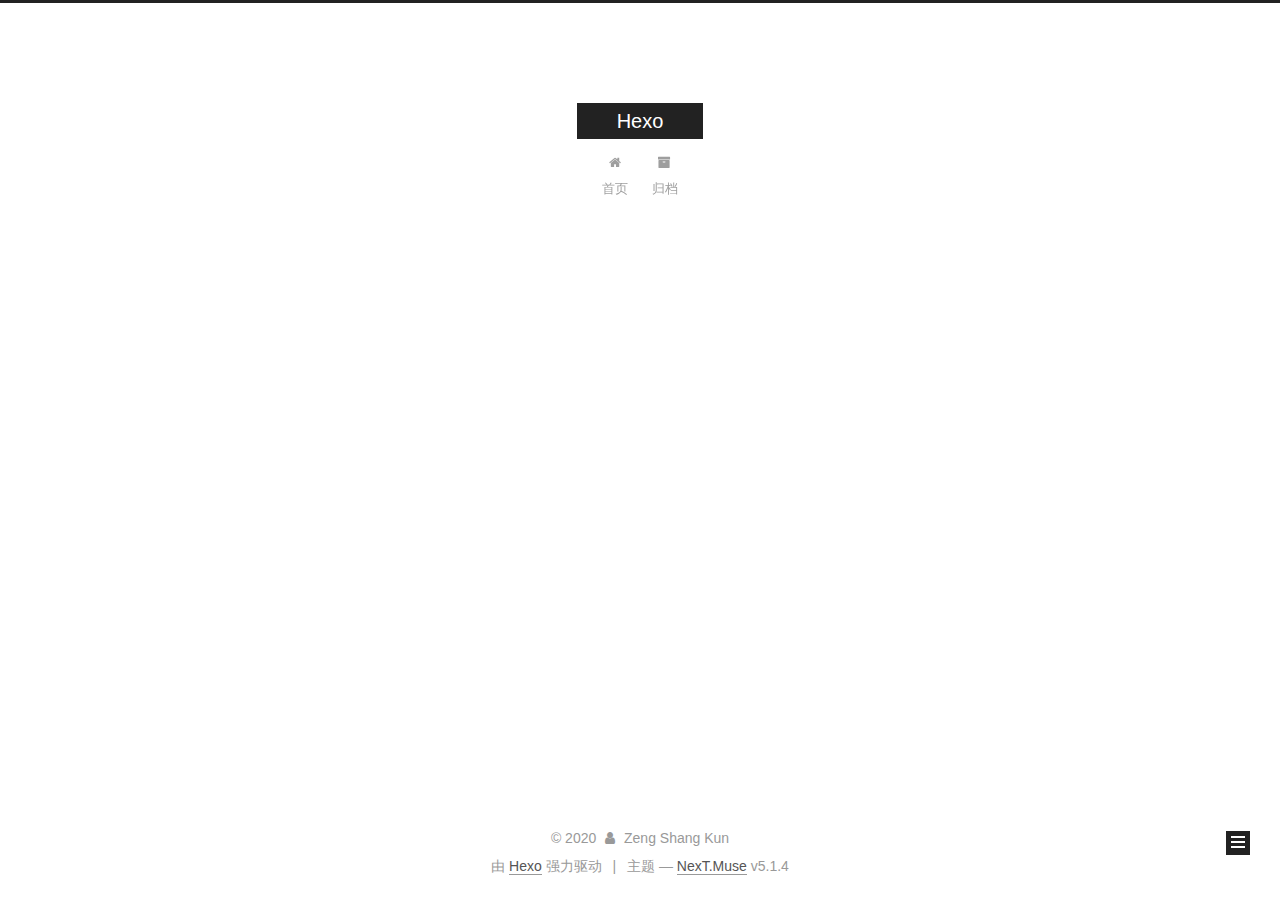
==== commit 4663137f: "Site updated: 2020-04-03 22:05:06" ====
--- a/archives/index.html
+++ b/archives/index.html
@@ -5,7 +5,7 @@
   
 
 
-<html class="theme-next muse use-motion" lang="en">
+<html class="theme-next muse use-motion" lang="zh-Hans">
 <head>
   <meta charset="UTF-8"/>
 <meta http-equiv="X-UA-Compatible" content="IE=edge" />
@@ -83,8 +83,7 @@
 <meta property="og:title" content="Hexo">
 <meta property="og:url" content="http://yoursite.com/archives/index.html">
 <meta property="og:site_name" content="Hexo">
-<meta property="og:locale" content="en_US">
-<meta property="article:author" content="John Doe">
+<meta property="article:author" content="Zeng Shang Kun">
 <meta name="twitter:card" content="summary">
 
 
@@ -101,7 +100,7 @@
     motion: {"enable":true,"async":false,"transition":{"post_block":"fadeIn","post_header":"slideDownIn","post_body":"slideDownIn","coll_header":"slideLeftIn","sidebar":"slideUpIn"}},
     duoshuo: {
       userId: '0',
-      author: 'Author'
+      author: '博主'
     },
     algolia: {
       applicationID: '',
@@ -121,7 +120,7 @@
 
 
 
-  <title>Archive | Hexo</title>
+  <title>归档 | Hexo</title>
   
 
 
@@ -133,7 +132,7 @@
 
 <meta name="generator" content="Hexo 4.2.0"></head>
 
-<body itemscope itemtype="http://schema.org/WebPage" lang="en">
+<body itemscope itemtype="http://schema.org/WebPage" lang="zh-Hans">
 
   
   
@@ -181,7 +180,7 @@
             
               <i class="menu-item-icon fa fa-fw fa-home"></i> <br />
             
-            Home
+            首页
           </a>
         </li>
       
@@ -191,7 +190,7 @@
             
               <i class="menu-item-icon fa fa-fw fa-archive"></i> <br />
             
-            Archives
+            归档
           </a>
         </li>
       
@@ -227,7 +226,7 @@
         
           
         
-        Um..! 2 posts in total. Keep on posting.
+        嗯..! 目前共计 2 篇日志。 继续努力。
       </span>
 
       
@@ -351,7 +350,7 @@
         <div class="site-overview">
           <div class="site-author motion-element" itemprop="author" itemscope itemtype="http://schema.org/Person">
             
-              <p class="site-author-name" itemprop="name">John Doe</p>
+              <p class="site-author-name" itemprop="name">Zeng Shang Kun</p>
               <p class="site-description motion-element" itemprop="description"></p>
           </div>
 
@@ -363,7 +362,7 @@
                 <a href="/archives/%20%7C%7C%20archive">
               
                   <span class="site-state-item-count">2</span>
-                  <span class="site-state-item-name">posts</span>
+                  <span class="site-state-item-name">日志</span>
                 </a>
               </div>
             
@@ -407,13 +406,13 @@
   <span class="with-love">
     <i class="fa fa-user"></i>
   </span>
-  <span class="author" itemprop="copyrightHolder">John Doe</span>
+  <span class="author" itemprop="copyrightHolder">Zeng Shang Kun</span>
 
   
 </div>
 
 
-  <div class="powered-by">Powered by <a class="theme-link" target="_blank" href="https://hexo.io">Hexo</a></div>
+  <div class="powered-by">由 <a class="theme-link" target="_blank" href="https://hexo.io">Hexo</a> 强力驱动</div>
 
 
 
@@ -421,7 +420,7 @@
 
 
 
-  <div class="theme-info">Theme &mdash; <a class="theme-link" target="_blank" href="https://github.com/iissnan/hexo-theme-next">NexT.Muse</a> v5.1.4</div>
+  <div class="theme-info">主题 &mdash; <a class="theme-link" target="_blank" href="https://github.com/iissnan/hexo-theme-next">NexT.Muse</a> v5.1.4</div>
 
 
 
--- a/css/main.css
+++ b/css/main.css
@@ -1822,7 +1822,7 @@
   width: 4px;
   height: 4px;
   border-radius: 50%;
-  background: #05ff0a;
+  background: #ff7c2a;
 }
 .links-of-blogroll {
   font-size: 13px;
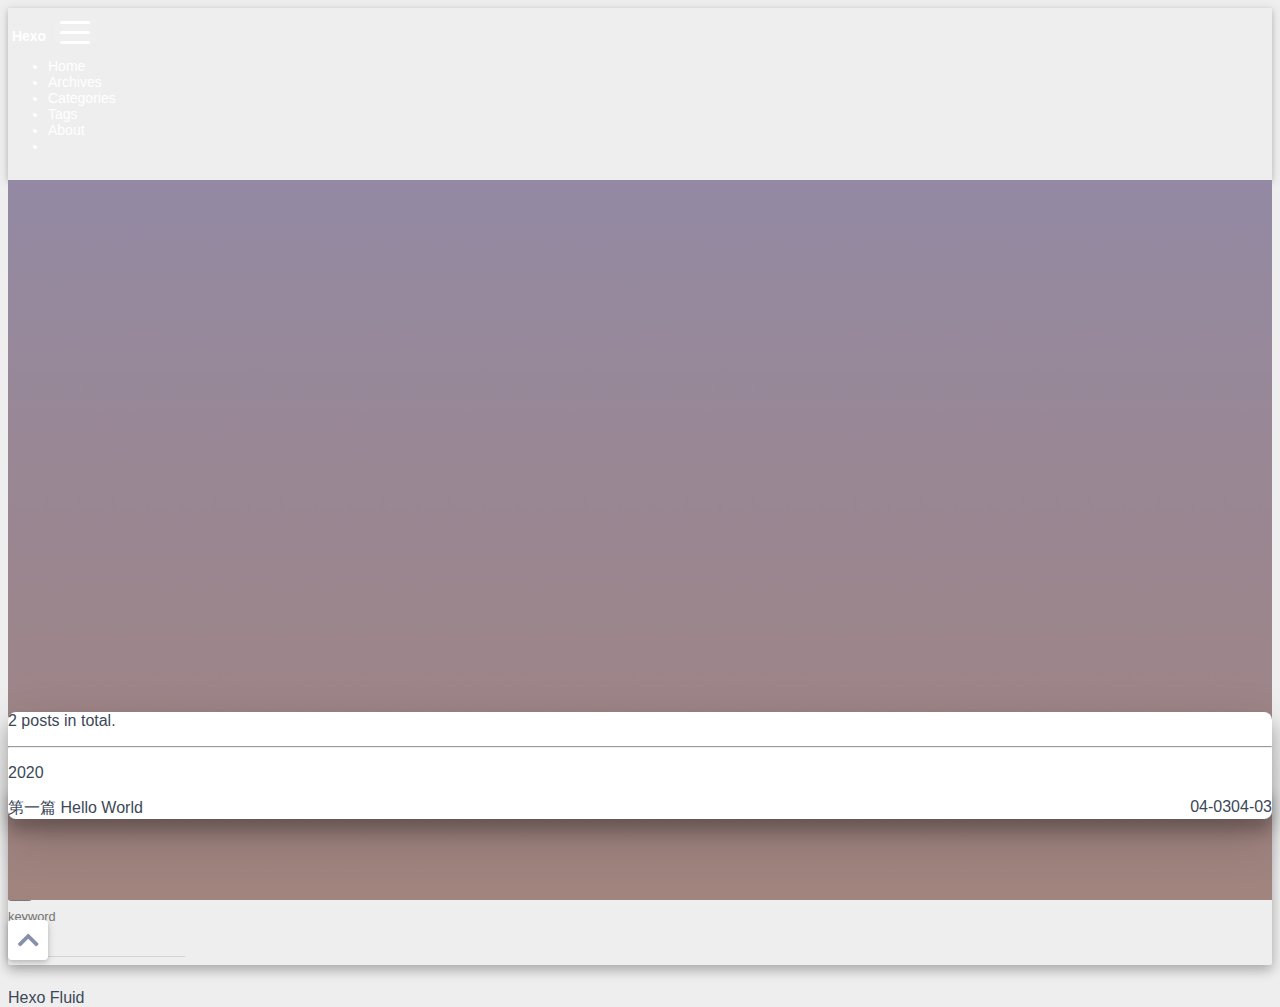
==== commit fb0f0afb: "Site updated: 2020-04-03 23:04:09" ====
--- a/archives/index.html
+++ b/archives/index.html
@@ -1,587 +1,315 @@
 <!DOCTYPE html>
-
-
-
-  
-
-
-<html class="theme-next muse use-motion" lang="zh-Hans">
+<html lang="zh-Hans">
+
+
+
+
+
 <head>
-  <meta charset="UTF-8"/>
-<meta http-equiv="X-UA-Compatible" content="IE=edge" />
-<meta name="viewport" content="width=device-width, initial-scale=1, maximum-scale=1"/>
-<meta name="theme-color" content="#222">
-
-
-
-
-
-
-
-
-
-<meta http-equiv="Cache-Control" content="no-transform" />
-<meta http-equiv="Cache-Control" content="no-siteapp" />
-
-
-
-
-
-
-
-
-
-
-
-
-
-
-
-
-  
-  
-  <link href="/lib/fancybox/source/jquery.fancybox.css?v=2.1.5" rel="stylesheet" type="text/css" />
-
-
-
-
-
-
-
-<link href="/lib/font-awesome/css/font-awesome.min.css?v=4.6.2" rel="stylesheet" type="text/css" />
-
-<link href="/css/main.css?v=5.1.4" rel="stylesheet" type="text/css" />
-
-
-  <link rel="apple-touch-icon" sizes="180x180" href="/images/apple-touch-icon-next.png?v=5.1.4">
-
-
-  <link rel="icon" type="image/png" sizes="32x32" href="/images/favicon-32x32-next.png?v=5.1.4">
-
-
-  <link rel="icon" type="image/png" sizes="16x16" href="/images/favicon-16x16-next.png?v=5.1.4">
-
-
-  <link rel="mask-icon" href="/images/logo.svg?v=5.1.4" color="#222">
-
-
-
-
-
-  <meta name="keywords" content="Hexo, NexT" />
-
-
-
-
-
-
-
-
-
-
-<meta property="og:type" content="website">
-<meta property="og:title" content="Hexo">
-<meta property="og:url" content="http://yoursite.com/archives/index.html">
-<meta property="og:site_name" content="Hexo">
-<meta property="article:author" content="Zeng Shang Kun">
-<meta name="twitter:card" content="summary">
-
-
-
-<script type="text/javascript" id="hexo.configurations">
-  var NexT = window.NexT || {};
-  var CONFIG = {
-    root: '/',
-    scheme: 'Muse',
-    version: '5.1.4',
-    sidebar: {"position":"left","display":"post","offset":12,"b2t":false,"scrollpercent":false,"onmobile":false},
-    fancybox: true,
-    tabs: true,
-    motion: {"enable":true,"async":false,"transition":{"post_block":"fadeIn","post_header":"slideDownIn","post_body":"slideDownIn","coll_header":"slideLeftIn","sidebar":"slideUpIn"}},
-    duoshuo: {
-      userId: '0',
-      author: '博主'
-    },
-    algolia: {
-      applicationID: '',
-      apiKey: '',
-      indexName: '',
-      hits: {"per_page":10},
-      labels: {"input_placeholder":"Search for Posts","hits_empty":"We didn't find any results for the search: ${query}","hits_stats":"${hits} results found in ${time} ms"}
-    }
-  };
-</script>
-
-
-
-  <link rel="canonical" href="http://yoursite.com/archives/"/>
-
-
-
-
-
-  <title>归档 | Hexo</title>
-  
-
-
-
-
-
-
+  <meta charset="UTF-8">
+  <link rel="apple-touch-icon" sizes="76x76" href="/img/apple-touch-icon.png">
+  <link rel="icon" type="image/png" href="/img/favicon.png">
+  <meta name="viewport"
+        content="width=device-width, initial-scale=1.0, maximum-scale=1.0, user-scalable=no, shrink-to-fit=no">
+  <meta http-equiv="x-ua-compatible" content="ie=edge">
+  
+  <meta name="theme-color" content="#2f4154">
+  <meta name="description" content="">
+  <meta name="author" content="Zeng Shang Kun">
+  <meta name="keywords" content="">
+  <title>Archives - Hexo</title>
+
+  <link  rel="stylesheet" href="https://cdn.staticfile.org/font-awesome/5.12.1/css/all.min.css" />
+<link  rel="stylesheet" href="https://cdn.staticfile.org/twitter-bootstrap/4.4.1/css/bootstrap.min.css" />
+<link  rel="stylesheet" href="https://cdn.staticfile.org/github-markdown-css/3.0.1/github-markdown.min.css" />
+
+<link rel="stylesheet" href="//at.alicdn.com/t/font_1067060_qzomjdt8bmp.css">
+
+
+
+  <link  rel="stylesheet" href="/lib/prettify/tomorrow-night-eighties.min.css" />
+
+<link  rel="stylesheet" href="/css/main.css" />
+
+<!-- 自定义样式保持在最底部 -->
 
 
 <meta name="generator" content="Hexo 4.2.0"></head>
 
-<body itemscope itemtype="http://schema.org/WebPage" lang="zh-Hans">
-
-  
-  
-    
-  
-
-  <div class="container sidebar-position-left page-archive">
-    <div class="headband"></div>
-
-    <header id="header" class="header" itemscope itemtype="http://schema.org/WPHeader">
-      <div class="header-inner"><div class="site-brand-wrapper">
-  <div class="site-meta ">
-    
-
-    <div class="custom-logo-site-title">
-      <a href="/"  class="brand" rel="start">
-        <span class="logo-line-before"><i></i></span>
-        <span class="site-title">Hexo</span>
-        <span class="logo-line-after"><i></i></span>
-      </a>
+
+<body>
+  <header style="height: 80vh;">
+    <nav id="navbar" class="navbar fixed-top  navbar-expand-lg navbar-dark scrolling-navbar">
+  <div class="container">
+    <a class="navbar-brand"
+       href="/">&nbsp;<strong>Hexo</strong>&nbsp;</a>
+
+    <button id="navbar-toggler-btn" class="navbar-toggler" type="button" data-toggle="collapse"
+            data-target="#navbarSupportedContent"
+            aria-controls="navbarSupportedContent" aria-expanded="false" aria-label="Toggle navigation">
+      <div class="animated-icon"><span></span><span></span><span></span></div>
+    </button>
+
+    <!-- Collapsible content -->
+    <div class="collapse navbar-collapse" id="navbarSupportedContent">
+      <ul class="navbar-nav ml-auto text-center">
+        
+          
+          
+          
+          
+          <li class="nav-item">
+            <a class="nav-link" href="/">Home</a>
+          </li>
+        
+          
+          
+          
+          
+          <li class="nav-item">
+            <a class="nav-link" href="/archives/">Archives</a>
+          </li>
+        
+          
+          
+          
+          
+          <li class="nav-item">
+            <a class="nav-link" href="/categories/">Categories</a>
+          </li>
+        
+          
+          
+          
+          
+          <li class="nav-item">
+            <a class="nav-link" href="/tags/">Tags</a>
+          </li>
+        
+          
+          
+          
+          
+          <li class="nav-item">
+            <a class="nav-link" href="/about/">About</a>
+          </li>
+        
+        
+          <li class="nav-item" id="search-btn">
+            <a class="nav-link" data-toggle="modal" data-target="#modalSearch">&nbsp;&nbsp;<i
+                class="iconfont icon-search"></i>&nbsp;&nbsp;</a>
+          </li>
+        
+      </ul>
     </div>
+  </div>
+</nav>
+
+    <div class="view intro-2" id="background" parallax=true
+         style="background: url('/img/default.png') no-repeat center center;
+           background-size: cover;">
+      <div class="full-bg-img">
+        <div class="mask flex-center">
+          <div class="container text-center white-text fadeInUp">
+            <span class="h2" id="subtitle">
+              
+            </span>
+
+            
+          </div>
+
+          
+        </div>
+      </div>
+    </div>
+  </header>
+
+  <main>
+    
+      <div class="container nopadding-md">
+        <div class="py-5" id="board"
+          >
+          
+          <div class="container">
+            <div class="row">
+              <div class="col-12 col-md-10 m-auto">
+                
+
+<div class="list-group">
+  <p class="h4">2 posts in total.</p>
+  <hr>
+  
+    
       
-        <p class="site-subtitle"></p>
-      
-  </div>
-
-  <div class="site-nav-toggle">
-    <button>
-      <span class="btn-bar"></span>
-      <span class="btn-bar"></span>
-      <span class="btn-bar"></span>
-    </button>
+      <p class="h5">2020</p>
+    
+    <a href="/2020/04/03/%E7%AC%AC%E4%B8%80%E7%AF%87/" class="list-group-item list-group-item-action">
+      <span class="archive-post-title">第一篇</span>
+      <span style="float: right;">04-03</span>
+    </a>
+  
+    
+    <a href="/2020/04/03/hello-world/" class="list-group-item list-group-item-action">
+      <span class="archive-post-title">Hello World</span>
+      <span style="float: right;">04-03</span>
+    </a>
+  
+</div>
+
+
+
+              </div>
+            </div>
+          </div>
+        </div>
+      </div>
+    
+  </main>
+
+  
+    <a id="scroll-top-button" href="#" role="button">
+      <i class="fa fa-chevron-up scroll-top-arrow" aria-hidden="true"></i>
+    </a>
+  
+
+  
+    <div class="modal fade" id="modalSearch" tabindex="-1" role="dialog" aria-labelledby="ModalLabel"
+     aria-hidden="true">
+  <div class="modal-dialog modal-dialog-scrollable modal-lg" role="document">
+    <div class="modal-content">
+      <div class="modal-header text-center">
+        <h4 class="modal-title w-100 font-weight-bold">Search</h4>
+        <button type="button" id="local-search-close" class="close" data-dismiss="modal" aria-label="Close">
+          <span aria-hidden="true">&times;</span>
+        </button>
+      </div>
+      <div class="modal-body mx-3">
+        <div class="md-form mb-5">
+          <input type="text" id="local-search-input" class="form-control validate">
+          <label data-error="x" data-success="v"
+                 for="local-search-input">keyword</label>
+        </div>
+        <div class="list-group" id="local-search-result"></div>
+      </div>
+    </div>
   </div>
 </div>
-
-<nav class="site-nav">
-  
-
-  
-    <ul id="menu" class="menu">
+  
+
+  
+
+  
+
+  <footer class="mt-5">
+  <div class="text-center py-3">
+    <div>
+      <a href="https://hexo.io" target="_blank" rel="nofollow noopener"><span>Hexo</span></a>
+      <i class="iconfont icon-love"></i>
+      <a href="https://github.com/fluid-dev/hexo-theme-fluid" target="_blank" rel="nofollow noopener">
+        <span>Fluid</span></a>
+    </div>
+    
+
+    
+
+    
+  </div>
+</footer>
+
+<!-- SCRIPTS -->
+<script  src="https://cdn.staticfile.org/jquery/3.4.1/jquery.min.js" ></script>
+<script  src="https://cdn.staticfile.org/popper.js/1.16.1/umd/popper.min.js" ></script>
+<script  src="https://cdn.staticfile.org/twitter-bootstrap/4.4.1/js/bootstrap.min.js" ></script>
+<script  src="/js/main.js" ></script>
+
+
+  <script  src="/js/lazyload.js" ></script>
+
+
+
+
+
+  <script defer src="https://cdn.staticfile.org/clipboard.js/2.0.6/clipboard.min.js" ></script>
+  <script  src="/js/clipboard-use.js" ></script>
+
+
+
+
+
+
+
+
+<!-- Plugins -->
+
+
+
+
+
+  <script  src="https://cdn.staticfile.org/typed.js/2.0.11/typed.min.js" ></script>
+  <script>
+    var typed = new Typed('#subtitle', {
+      strings: [
+        '  ',
+        "Archive&nbsp;",
+      ],
+      cursorChar: "_",
+      typeSpeed: 70,
+      loop: false,
+    });
+    typed.stop();
+    $(document).ready(function () {
+      $(".typed-cursor").addClass("h2");
+      typed.start();
+    });
+  </script>
+
+
+
+  <script  src="https://cdn.staticfile.org/anchor-js/4.2.2/anchor.min.js" ></script>
+  <script>
+    anchors.options = {
+      placement: "right",
+      visible: "hover",
       
-        
-        <li class="menu-item menu-item-home">
-          <a href="/%20" rel="section">
-            
-              <i class="menu-item-icon fa fa-fw fa-home"></i> <br />
-            
-            首页
-          </a>
-        </li>
-      
-        
-        <li class="menu-item menu-item-archives">
-          <a href="/archives/%20" rel="section">
-            
-              <i class="menu-item-icon fa fa-fw fa-archive"></i> <br />
-            
-            归档
-          </a>
-        </li>
-      
-
-      
-    </ul>
-  
-
-  
-</nav>
-
-
-
- </div>
-    </header>
-
-    <main id="main" class="main">
-      <div class="main-inner">
-        <div class="content-wrap">
-          <div id="content" class="content">
-            
-
-  
-  
-  
-  <div class="post-block archive">
-    <div id="posts" class="posts-collapse">
-      <span class="archive-move-on"></span>
-
-      <span class="archive-page-counter">
-        
-        
-        
-          
-        
-        嗯..! 目前共计 2 篇日志。 继续努力。
-      </span>
-
-      
-
-        
-        
-        
-
-        
-          
-          <div class="collection-title">
-            <h1 class="archive-year" id="archive-year-2020">2020</h1>
-          </div>
-        
-        
-
-        
-
-  <article class="post post-type-normal" itemscope itemtype="http://schema.org/Article">
-    <header class="post-header">
-
-      <h2 class="post-title">
-        
-            <a class="post-title-link" href="/2020/04/03/%E7%AC%AC%E4%B8%80%E7%AF%87/" itemprop="url">
-              
-                <span itemprop="name">第一篇</span>
-              
-            </a>
-        
-      </h2>
-
-      <div class="post-meta">
-        <time class="post-time" itemprop="dateCreated"
-              datetime="2020-04-03T17:53:26+08:00"
-              content="2020-04-03" >
-          04-03
-        </time>
-      </div>
-
-    </header>
-  </article>
-
-
-
-      
-
-        
-        
-        
-
-        
-        
-
-        
-
-  <article class="post post-type-normal" itemscope itemtype="http://schema.org/Article">
-    <header class="post-header">
-
-      <h2 class="post-title">
-        
-            <a class="post-title-link" href="/2020/04/03/hello-world/" itemprop="url">
-              
-                <span itemprop="name">Hello World</span>
-              
-            </a>
-        
-      </h2>
-
-      <div class="post-meta">
-        <time class="post-time" itemprop="dateCreated"
-              datetime="2020-04-03T15:20:14+08:00"
-              content="2020-04-03" >
-          04-03
-        </time>
-      </div>
-
-    </header>
-  </article>
-
-
-
-      
-
-    </div>
-  </div>
-  
-  
-  
-
-  
-
-
-
-          </div>
-          
-
-
-          
-
-        </div>
-        
-          
-  
-  <div class="sidebar-toggle">
-    <div class="sidebar-toggle-line-wrap">
-      <span class="sidebar-toggle-line sidebar-toggle-line-first"></span>
-      <span class="sidebar-toggle-line sidebar-toggle-line-middle"></span>
-      <span class="sidebar-toggle-line sidebar-toggle-line-last"></span>
-    </div>
-  </div>
-
-  <aside id="sidebar" class="sidebar">
-    
-    <div class="sidebar-inner">
-
-      
-
-      
-
-      <section class="site-overview-wrap sidebar-panel sidebar-panel-active">
-        <div class="site-overview">
-          <div class="site-author motion-element" itemprop="author" itemscope itemtype="http://schema.org/Person">
-            
-              <p class="site-author-name" itemprop="name">Zeng Shang Kun</p>
-              <p class="site-description motion-element" itemprop="description"></p>
-          </div>
-
-          <nav class="site-state motion-element">
-
-            
-              <div class="site-state-item site-state-posts">
-              
-                <a href="/archives/%20%7C%7C%20archive">
-              
-                  <span class="site-state-item-count">2</span>
-                  <span class="site-state-item-name">日志</span>
-                </a>
-              </div>
-            
-
-            
-
-            
-
-          </nav>
-
-          
-
-          
-
-          
-          
-
-          
-          
-
-          
-
-        </div>
-      </section>
-
-      
-
-      
-
-    </div>
-  </aside>
-
-
-        
-      </div>
-    </main>
-
-    <footer id="footer" class="footer">
-      <div class="footer-inner">
-        <div class="copyright">&copy; <span itemprop="copyrightYear">2020</span>
-  <span class="with-love">
-    <i class="fa fa-user"></i>
-  </span>
-  <span class="author" itemprop="copyrightHolder">Zeng Shang Kun</span>
-
-  
-</div>
-
-
-  <div class="powered-by">由 <a class="theme-link" target="_blank" href="https://hexo.io">Hexo</a> 强力驱动</div>
-
-
-
-  <span class="post-meta-divider">|</span>
-
-
-
-  <div class="theme-info">主题 &mdash; <a class="theme-link" target="_blank" href="https://github.com/iissnan/hexo-theme-next">NexT.Muse</a> v5.1.4</div>
-
-
-
-
-        
-
-
-
-
-
-
-
-        
-      </div>
-    </footer>
-
-    
-      <div class="back-to-top">
-        <i class="fa fa-arrow-up"></i>
-        
-      </div>
-    
-
-    
-
-  </div>
-
-  
-
-<script type="text/javascript">
-  if (Object.prototype.toString.call(window.Promise) !== '[object Function]') {
-    window.Promise = null;
-  }
-</script>
-
-
-
-
-
-
-
-
-
-  
-
-
-
-
-
-
-
-
-
-
-
-
-  
-  
-    <script type="text/javascript" src="/lib/jquery/index.js?v=2.1.3"></script>
-  
-
-  
-  
-    <script type="text/javascript" src="/lib/fastclick/lib/fastclick.min.js?v=1.0.6"></script>
-  
-
-  
-  
-    <script type="text/javascript" src="/lib/jquery_lazyload/jquery.lazyload.js?v=1.9.7"></script>
-  
-
-  
-  
-    <script type="text/javascript" src="/lib/velocity/velocity.min.js?v=1.2.1"></script>
-  
-
-  
-  
-    <script type="text/javascript" src="/lib/velocity/velocity.ui.min.js?v=1.2.1"></script>
-  
-
-  
-  
-    <script type="text/javascript" src="/lib/fancybox/source/jquery.fancybox.pack.js?v=2.1.5"></script>
-  
-
-
-  
-
-
-  <script type="text/javascript" src="/js/src/utils.js?v=5.1.4"></script>
-
-  <script type="text/javascript" src="/js/src/motion.js?v=5.1.4"></script>
-
-
-
-  
-  
-
-  
-
-  
-
-
-  <script type="text/javascript" src="/js/src/bootstrap.js?v=5.1.4"></script>
-
-
-
-  
-
-
-  
-
-
-
-
-	
-
-
-
-
-
-  
-
-
-
-
-
-  
-
-
-
-
-
-
-
-
-
-
-
-
-  
-
-
-
-
-
-  
-
-  
-
-  
-
-  
-  
-
-  
-
-  
-
-  
+    };
+    var el = "h1,h2,h3,h4,h5,h6".split(",");
+    var res = [];
+    for (item of el) {
+      res.push(".markdown-body > " + item)
+    }
+    anchors.add(res.join(", "))
+  </script>
+
+
+
+  <script  src="/js/local-search.js" ></script>
+  <script>
+    var path = "/local-search.xml";
+    var inputArea = document.querySelector("#local-search-input");
+    inputArea.onclick = function () {
+      getSearchFile(path);
+      this.onclick = null
+    }
+  </script>
+
+
+
+
+
+
+
+
+
+
+
+
+
+
+
+
+
+
+
 
 </body>
 </html>
--- a/lib/prettify/tomorrow-night-eighties.min.css
+++ b/lib/prettify/tomorrow-night-eighties.min.css
@@ -0,0 +1,2 @@
+/*! Color themes for Google Code Prettify | MIT License | github.com/jmblog/color-themes-for-google-code-prettify */
+.prettyprint{background:#2d2d2d!important;font-family:Menlo,Bitstream Vera Sans Mono,DejaVu Sans Mono,Monaco,Consolas,monospace;border:0!important}.pln{color:#ccc}ol.linenums{margin-top:0;margin-bottom:0;color:#999}li.L0,li.L1,li.L2,li.L3,li.L4,li.L5,li.L6,li.L7,li.L8,li.L9{padding-left:1em;background-color:#2d2d2d;list-style-type:decimal}@media screen{.str{color:#9c9}.kwd{color:#c9c}.com{color:#999}.typ{color:#69c}.lit{color:#f99157}.pun{color:#ccc}.opn{color:#ccc}.clo{color:#ccc}.tag{color:#f2777a}.atn{color:#f99157}.atv{color:#6cc}.dec{color:#f99157}.var{color:#f2777a}.fun{color:#69c}}--- a/css/main.css
+++ b/css/main.css
@@ -1,2662 +1,1200 @@
-/* normalize.css v3.0.2 | MIT License | git.io/normalize */
-html {
-  font-family: sans-serif; /* 1 */
-  -ms-text-size-adjust: 100%; /* 2 */
-  -webkit-text-size-adjust: 100%; /* 2 */
-}
-body {
-  margin: 0;
-}
-article,
-aside,
-details,
-figcaption,
-figure,
-footer,
-header,
-hgroup,
-main,
-menu,
-nav,
-section,
-summary {
-  display: block;
-}
-audio,
-canvas,
-progress,
-video {
-  display: inline-block; /* 1 */
-  vertical-align: baseline; /* 2 */
-}
-audio:not([controls]) {
-  display: none;
-  height: 0;
-}
-[hidden],
-template {
-  display: none;
-}
-a {
-  background-color: transparent;
-}
-a:active,
-a:hover {
-  outline: 0;
-}
-abbr[title] {
-  border-bottom: 1px dotted;
-}
-b,
-strong {
-  font-weight: bold;
-}
-dfn {
-  font-style: italic;
-}
-h1 {
-  font-size: 2em;
-  margin: 0.67em 0;
-}
-mark {
-  background: #ff0;
-  color: #000;
-}
-small {
-  font-size: 80%;
-}
-sub,
-sup {
-  font-size: 75%;
-  line-height: 0;
-  position: relative;
-  vertical-align: baseline;
-}
-sup {
-  top: -0.5em;
-}
-sub {
-  bottom: -0.25em;
-}
-img {
-  border: 0;
-}
-svg:not(:root) {
-  overflow: hidden;
-}
-figure {
-  margin: 1em 40px;
-}
-hr {
-  -moz-box-sizing: content-box;
-  box-sizing: content-box;
-  height: 0;
-}
-pre {
-  overflow: auto;
-}
-code,
-kbd,
-pre,
-samp {
-  font-family: monospace, monospace;
-  font-size: 1em;
-}
-button,
-input,
-optgroup,
-select,
-textarea {
-  color: inherit; /* 1 */
-  font: inherit; /* 2 */
-  margin: 0; /* 3 */
-}
-button {
-  overflow: visible;
-}
-button,
-select {
-  text-transform: none;
-}
-button,
-html input[type="button"],
-input[type="reset"],
-input[type="submit"] {
-  -webkit-appearance: button; /* 2 */
-  cursor: pointer; /* 3 */
-}
-button[disabled],
-html input[disabled] {
-  cursor: default;
-}
-button::-moz-focus-inner,
-input::-moz-focus-inner {
-  border: 0;
-  padding: 0;
-}
-input {
-  line-height: normal;
-}
-input[type="checkbox"],
-input[type="radio"] {
-  box-sizing: border-box; /* 1 */
-  padding: 0; /* 2 */
-}
-input[type="number"]::-webkit-inner-spin-button,
-input[type="number"]::-webkit-outer-spin-button {
-  height: auto;
-}
-input[type="search"] {
-  -webkit-appearance: textfield; /* 1 */
-  -moz-box-sizing: content-box;
-  -webkit-box-sizing: content-box; /* 2 */
-  box-sizing: content-box;
-}
-input[type="search"]::-webkit-search-cancel-button,
-input[type="search"]::-webkit-search-decoration {
-  -webkit-appearance: none;
-}
-fieldset {
-  border: 1px solid #c0c0c0;
-  margin: 0 2px;
-  padding: 0.35em 0.625em 0.75em;
-}
-legend {
-  border: 0; /* 1 */
-  padding: 0; /* 2 */
-}
-textarea {
-  overflow: auto;
-}
-optgroup {
-  font-weight: bold;
-}
-table {
-  border-collapse: collapse;
-  border-spacing: 0;
-}
-td,
-th {
-  padding: 0;
-}
-::selection {
-  background: #262a30;
-  color: #fff;
-}
-body {
-  position: relative;
-  font-family: 'Lato', "PingFang SC", "Microsoft YaHei", sans-serif;
-  font-size: 14px;
-  line-height: 2;
-  color: #555;
-  background: #fff;
-}
-@media (max-width: 767px) {
-  body {
-    padding-right: 0 !important;
-  }
-}
-@media (min-width: 768px) and (max-width: 991px) {
-  body {
-    padding-right: 0 !important;
-  }
-}
-@media (min-width: 1600px) {
-  body {
-    font-size: 16px;
-  }
-}
-h1,
-h2,
-h3,
-h4,
-h5,
-h6 {
-  margin: 0;
-  padding: 0;
-  font-weight: bold;
-  line-height: 1.5;
-  font-family: 'Lato', "PingFang SC", "Microsoft YaHei", sans-serif;
-}
-h2,
-h3,
-h4,
-h5,
-h6 {
-  margin: 20px 0 15px;
-}
-h1 {
-  font-size: 22px;
-}
-@media (max-width: 767px) {
-  h1 {
-    font-size: 18px;
-  }
-}
-h2 {
-  font-size: 20px;
-}
-@media (max-width: 767px) {
-  h2 {
-    font-size: 16px;
-  }
-}
-h3 {
-  font-size: 18px;
-}
-@media (max-width: 767px) {
-  h3 {
-    font-size: 14px;
-  }
-}
-h4 {
-  font-size: 16px;
-}
-@media (max-width: 767px) {
-  h4 {
-    font-size: 12px;
-  }
-}
-h5 {
-  font-size: 14px;
-}
-@media (max-width: 767px) {
-  h5 {
-    font-size: 10px;
-  }
-}
-h6 {
-  font-size: 12px;
-}
-@media (max-width: 767px) {
-  h6 {
-    font-size: 8px;
-  }
-}
-p {
-  margin: 0 0 20px 0;
-}
-a {
-  color: #555;
-  text-decoration: none;
-  outline: none;
-  border-bottom: 1px solid #999;
-  word-wrap: break-word;
-}
-a:hover {
-  color: #222;
-  border-bottom-color: #222;
-}
-blockquote {
-  margin: 0;
-  padding: 0;
-}
-img {
-  display: block;
-  margin: auto;
-  max-width: 100%;
-  height: auto;
-}
-hr {
-  margin: 40px 0;
-  height: 3px;
-  border: none;
-  background-color: #ddd;
-  background-image: repeating-linear-gradient(-45deg, #fff, #fff 4px, transparent 4px, transparent 8px);
-}
-blockquote {
-  padding: 0 15px;
-  color: #666;
-  border-left: 4px solid #ddd;
-}
-blockquote cite::before {
-  content: "-";
-  padding: 0 5px;
-}
-dt {
-  font-weight: 700;
-}
-dd {
-  margin: 0;
-  padding: 0;
-}
-kbd {
-  border: 1px solid #ccc;
-  border-radius: 0.2em;
-  box-shadow: 0.1em 0.1em 0.2em rgba(0,0,0,0.1);
-  background-color: #f9f9f9;
-  font-family: inherit;
-  background-image: -webkit-linear-gradient(top, #eee, #fff, #eee);
-  padding: 0.1em 0.3em;
-  white-space: nowrap;
-}
-.text-left {
-  text-align: left;
-}
-.text-center {
-  text-align: center;
-}
-.text-right {
-  text-align: right;
-}
-.text-justify {
-  text-align: justify;
-}
-.text-nowrap {
-  white-space: nowrap;
-}
-.text-lowercase {
-  text-transform: lowercase;
-}
-.text-uppercase {
-  text-transform: uppercase;
-}
-.text-capitalize {
-  text-transform: capitalize;
-}
-.center-block {
-  display: block;
-  margin-left: auto;
-  margin-right: auto;
-}
-.clearfix:before,
-.clearfix:after {
-  content: " ";
-  display: table;
-}
-.clearfix:after {
-  clear: both;
-}
-.pullquote {
-  width: 45%;
-}
-.pullquote.left {
-  float: left;
-  margin-left: 5px;
-  margin-right: 10px;
-}
-.pullquote.right {
-  float: right;
-  margin-left: 10px;
-  margin-right: 5px;
-}
-.affix.affix.affix {
-  position: fixed;
-}
-.translation {
-  margin-top: -20px;
-  font-size: 14px;
-  color: #999;
-}
-.scrollbar-measure {
-  width: 100px;
-  height: 100px;
-  overflow: scroll;
-  position: absolute;
-  top: -9999px;
-}
-.use-motion .motion-element {
-  opacity: 0;
-}
-table {
-  margin: 20px 0;
-  width: 100%;
-  border-collapse: collapse;
-  border-spacing: 0;
-  border: 1px solid #ddd;
-  font-size: 14px;
-  table-layout: fixed;
-  word-wrap: break-all;
-}
-table>tbody>tr:nth-of-type(odd) {
-  background-color: #f9f9f9;
-}
-table>tbody>tr:hover {
-  background-color: #f5f5f5;
-}
-caption,
-th,
-td {
-  padding: 8px;
-  text-align: left;
-  vertical-align: middle;
-  font-weight: normal;
-}
-th,
-td {
-  border-bottom: 3px solid #ddd;
-  border-right: 1px solid #eee;
-}
-th {
-  padding-bottom: 10px;
-  font-weight: 700;
-}
-td {
-  border-bottom-width: 1px;
-}
 html,
 body {
+  font-family: "SF Pro SC", "SF Pro Text", "SF Pro Icons", PingFang SC, Lantinghei SC, Microsoft Yahei, Hiragino Sans GB, Microsoft Sans Serif, WenQuanYi Micro Hei, sans-serif;
+}
+html,
+body,
+header,
+.view {
   height: 100%;
-}
-.container {
+  overflow-wrap: break-word;
+}
+body {
+  background-color: #eee;
+  color: #3c4858;
+}
+body a {
+  color: #3c4858;
+  text-decoration: none;
+  cursor: pointer;
+  transition-duration: 0.2s;
+  transition-timing-function: ease-in-out;
+}
+body a:hover {
+  color: #1abc9c;
+  text-decoration: none;
+  transition-duration: 0.2s;
+  transition-timing-function: ease-in-out;
+}
+img[srcset] {
+  object-fit: cover;
+}
+.hover-with-bg {
+  display: inline-block;
+  padding: 0.45rem;
+}
+.hover-with-bg:hover {
+  background-color: #f8f9fa !important;
+}
+.visitors {
+  font-size: 0.8em;
+  padding: 0.45rem;
+  float: right;
+}
+#board {
   position: relative;
-  min-height: 100%;
-}
-.header-inner {
-  margin: 0 auto;
-  padding: 100px 0 70px;
-  width: 700px;
-}
-@media (min-width: 1600px) {
-  .container .header-inner {
-    width: 900px;
-  }
-}
-.main {
-  padding-bottom: 150px;
-}
-.main-inner {
-  margin: 0 auto;
-  width: 700px;
-}
-@media (min-width: 1600px) {
-  .container .main-inner {
-    width: 900px;
-  }
-}
-.footer {
+  margin-top: -2rem;
+  background-color: #fff;
+  border-radius: 0.5rem;
+  z-index: 3;
+  -webkit-box-shadow: 0 12px 15px 0 rgba(0,0,0,0.24), 0 17px 50px 0 rgba(0,0,0,0.19);
+  box-shadow: 0 12px 15px 0 rgba(0,0,0,0.24), 0 17px 50px 0 rgba(0,0,0,0.19);
+}
+.view {
+  position: relative;
+  overflow: hidden;
+  cursor: default;
+}
+.view .mask {
   position: absolute;
+  top: 0;
+  right: 0;
+  bottom: 0;
   left: 0;
-  bottom: 0;
   width: 100%;
-  min-height: 50px;
-}
-.footer-inner {
-  box-sizing: border-box;
-  margin: 20px auto;
-  width: 700px;
-}
-@media (min-width: 1600px) {
-  .container .footer-inner {
-    width: 900px;
-  }
-}
-pre,
-.highlight {
-  overflow: auto;
-  margin: 20px 0;
-  padding: 0;
-  font-size: 13px;
-  color: #4d4d4c;
-  background: #f7f7f7;
-  line-height: 1.6;
-}
-pre,
-code {
-  font-family: consolas, Menlo, "PingFang SC", "Microsoft YaHei", monospace;
-}
-code {
-  padding: 2px 4px;
-  word-wrap: break-word;
-  color: #555;
-  background: #eee;
-  border-radius: 3px;
-  font-size: 13px;
-}
-pre {
-  padding: 10px;
-}
-pre code {
-  padding: 0;
-  color: #4d4d4c;
-  background: none;
-  text-shadow: none;
-}
-.highlight {
-  border-radius: 1px;
-}
-.highlight pre {
+  height: 100%;
+  overflow: hidden;
+  background-attachment: fixed;
+  background-color: rgba(0,0,0,0.3);
+}
+.flex-center {
+  display: -webkit-box;
+  display: -ms-flexbox;
+  display: flex;
+  -webkit-box-align: center;
+  -ms-flex-align: center;
+  align-items: center;
+  -webkit-box-pack: center;
+  -ms-flex-pack: center;
+  justify-content: center;
+  height: 100%;
+}
+.white-text {
+  color: #fff;
+}
+.fadeInUp {
+  -webkit-animation-name: fadeInUp;
+  animation-name: fadeInUp;
+}
+@media (max-width: 767px) {
+  header .h2 {
+    font-size: 1.5rem;
+  }
+  .nopadding-md {
+    padding-left: 0 !important;
+    padding-right: 0 !important;
+  }
+}
+#local-search-result .search-list-title {
+  border-left: 3px solid #0d47a1;
+}
+#local-search-result .search-list-content {
+  padding: 0 1.25rem;
+}
+.page-content strong,
+post-content strong {
+  font-weight: bold;
+}
+.code-block {
+  position: relative;
+}
+.code-block > pre {
+  padding-top: 1.5rem;
+  padding-bottom: 1.5rem;
+}
+.copy-btn {
+  display: inline-block;
+  cursor: pointer;
+  border-radius: 0.1rem;
   border: none;
-  margin: 0;
-  padding: 10px 0;
-}
-.highlight table {
-  margin: 0;
-  width: auto;
-  border: none;
-}
-.highlight td {
-  border: none;
-  padding: 0;
-}
-.highlight figcaption {
-  font-size: 1em;
-  color: #4d4d4c;
-  line-height: 1em;
-  margin-bottom: 1em;
-}
-.highlight figcaption:before,
-.highlight figcaption:after {
-  content: " ";
-  display: table;
-}
-.highlight figcaption:after {
-  clear: both;
-}
-.highlight figcaption a {
-  float: right;
-  color: #4d4d4c;
-}
-.highlight figcaption a:hover {
-  border-bottom-color: #4d4d4c;
-}
-.highlight .gutter pre {
-  padding-left: 10px;
-  padding-right: 10px;
-  color: #869194;
-  text-align: right;
-  background-color: #eff2f3;
-}
-.highlight .code pre {
-  width: 100%;
-  padding-left: 10px;
-  padding-right: 10px;
-  background-color: #f7f7f7;
-}
-.highlight .line {
-  height: 20px;
-}
-.gutter {
+  background-color: #fafbfc;
   -webkit-user-select: none;
   -moz-user-select: none;
   -ms-user-select: none;
   user-select: none;
-}
-.gist table {
-  width: auto;
-}
-.gist table td {
+  -webkit-appearance: none;
+  font-size: 0.75rem;
+  line-height: 1;
+  font-weight: bold;
+  outline: none;
+  color: #6a737d;
+  -webkit-transition: opacity 0.2s ease-in-out;
+  -o-transition: opacity 0.2s ease-in-out;
+  transition: opacity 0.2s ease-in-out;
+  padding: 0.25rem;
+  position: absolute;
+  right: 0.5rem;
+  top: 0.25rem;
+  opacity: 0;
+}
+.copy-btn > span {
+  margin-left: 5px;
+}
+.code-block:hover > .copy-btn {
+  opacity: 0.9;
+}
+.code-block:hover > .copy-btn,
+.code-block:not(:hover) > .copy-btn {
+  outline: none;
+}
+.hidden-mobile {
+  display: block;
+}
+.visible-mobile {
+  display: none;
+}
+@media (max-width: 575px) {
+  .hidden-mobile {
+    display: none;
+  }
+  .visible-mobile {
+    display: block;
+  }
+}
+.scroll-down-bar {
+  position: absolute;
+  width: 100%;
+  font-size: 2rem;
+  height: 6rem;
+  text-align: center;
+  cursor: pointer;
+  bottom: 0;
+}
+.scroll-down-arrow {
+  position: relative;
+  padding-top: 2rem;
+  color: #fff;
+  -webkit-transform: translateZ(0);
+  -moz-transform: translateZ(0);
+  -ms-transform: translateZ(0);
+  -o-transform: translateZ(0);
+  transform: translateZ(0);
+  -webkit-animation: scroll-down 1.5s infinite;
+  animation: scroll-down 1.5s infinite;
+}
+#scroll-top-button {
+  position: fixed;
+  background: #fff;
+  border-radius: 4px;
+  width: 40px;
+  height: 40px;
+  bottom: -60px;
+  -webkit-transition: bottom 0.3s ease;
+  -moz-transform: bottom 0.3s ease;
+  -ms-transform: bottom 0.3s ease;
+  -o-transform: bottom 0.3s ease;
+  transition: bottom 0.3s ease;
+  outline: none;
+  display: flex;
+  display: -webkit-flex;
+  align-items: center;
+  -webkit-box-shadow: 0 2px 5px 0 rgba(0,0,0,0.16), 0 2px 10px 0 rgba(0,0,0,0.12);
+  box-shadow: 0 2px 5px 0 rgba(0,0,0,0.16), 0 2px 10px 0 rgba(0,0,0,0.12);
+}
+#scroll-top-button i {
+  -webkit-transform: translateZ(0);
+  -moz-transform: translateZ(0);
+  -ms-transform: translateZ(0);
+  -o-transform: translateZ(0);
+  transform: translateZ(0);
+}
+#scroll-top-button:hover i,
+#scroll-top-button:active i {
+  -webkit-animation-name: scroll-top;
+  animation-name: scroll-top;
+  -webkit-animation-duration: 1s;
+  animation-duration: 1s;
+  -webkit-animation-delay: 0.1s;
+  animation-delay: 0.1s;
+  -webkit-animation-timing-function: ease-in-out;
+  animation-timing-function: ease-in-out;
+  -webkit-animation-iteration-count: infinite;
+  animation-iteration-count: infinite;
+  -webkit-animation-fill-mode: forwards;
+  animation-fill-mode: forwards;
+  -webkit-animation-direction: alternate;
+  animation-direction: alternate;
+}
+.scroll-top-arrow {
+  margin: auto;
+  font-size: 24px;
+  color: #8590ab;
+}
+.animated-icon {
+  width: 30px;
+  height: 20px;
+  position: relative;
+  margin: 0;
+  -webkit-transform: rotate(0deg);
+  -moz-transform: rotate(0deg);
+  -o-transform: rotate(0deg);
+  transform: rotate(0deg);
+  -webkit-transition: 0.5s ease-in-out;
+  -moz-transition: 0.5s ease-in-out;
+  -o-transition: 0.5s ease-in-out;
+  transition: 0.5s ease-in-out;
+  cursor: pointer;
+}
+.animated-icon span {
+  display: block;
+  position: absolute;
+  height: 3px;
+  width: 100%;
+  border-radius: 9px;
+  opacity: 1;
+  left: 0;
+  -webkit-transform: rotate(0deg);
+  -moz-transform: rotate(0deg);
+  -o-transform: rotate(0deg);
+  transform: rotate(0deg);
+  -webkit-transition: 0.25s ease-in-out;
+  -moz-transition: 0.25s ease-in-out;
+  -o-transition: 0.25s ease-in-out;
+  transition: 0.25s ease-in-out;
+  background: #fff;
+}
+.animated-icon span:nth-child(1) {
+  top: 0;
+}
+.animated-icon span:nth-child(2) {
+  top: 10px;
+}
+.animated-icon span:nth-child(3) {
+  top: 20px;
+}
+.animated-icon.open span:nth-child(1) {
+  top: 11px;
+  -webkit-transform: rotate(135deg);
+  -moz-transform: rotate(135deg);
+  -o-transform: rotate(135deg);
+  transform: rotate(135deg);
+}
+.animated-icon.open span:nth-child(2) {
+  opacity: 0;
+  left: -60px;
+}
+.animated-icon.open span:nth-child(3) {
+  top: 11px;
+  -webkit-transform: rotate(-135deg);
+  -moz-transform: rotate(-135deg);
+  -o-transform: rotate(-135deg);
+  transform: rotate(-135deg);
+}
+.qr-trigger {
+  cursor: pointer;
+  position: relative;
+}
+.qr-trigger:hover .qr-img {
+  display: block;
+  transition: all 0.3s;
+}
+.qr-img {
+  max-width: 200px;
+  position: absolute;
+  right: -100px;
+  z-index: 99;
+  display: none;
+  box-shadow: 0 0 20px -5px rgba(158,158,158,0.2);
+}
+a.beian-icp {
+  font-weight: 300;
+}
+a.beian-police {
+  position: relative;
+  overflow: hidden;
+  display: inline-flex;
+  align-items: center;
+  justify-content: center;
+}
+a.beian-police img {
+  margin: 0 3px;
+  width: 18px;
+  height: 18px;
+}
+@media (max-width: 320px) {
+  a.beian-police span.beian-police-sep {
+    display: none;
+  }
+}
+@-moz-keyframes fadeInUp {
+  from {
+    opacity: 0;
+    -webkit-transform: translate3d(0, 100%, 0);
+    transform: translate3d(0, 100%, 0);
+  }
+  to {
+    opacity: 1;
+    -webkit-transform: translate3d(0, 0, 0);
+    transform: translate3d(0, 0, 0);
+  }
+}
+@-webkit-keyframes fadeInUp {
+  from {
+    opacity: 0;
+    -webkit-transform: translate3d(0, 100%, 0);
+    transform: translate3d(0, 100%, 0);
+  }
+  to {
+    opacity: 1;
+    -webkit-transform: translate3d(0, 0, 0);
+    transform: translate3d(0, 0, 0);
+  }
+}
+@-o-keyframes fadeInUp {
+  from {
+    opacity: 0;
+    -webkit-transform: translate3d(0, 100%, 0);
+    transform: translate3d(0, 100%, 0);
+  }
+  to {
+    opacity: 1;
+    -webkit-transform: translate3d(0, 0, 0);
+    transform: translate3d(0, 0, 0);
+  }
+}
+@keyframes fadeInUp {
+  from {
+    opacity: 0;
+    -webkit-transform: translate3d(0, 100%, 0);
+    transform: translate3d(0, 100%, 0);
+  }
+  to {
+    opacity: 1;
+    -webkit-transform: translate3d(0, 0, 0);
+    transform: translate3d(0, 0, 0);
+  }
+}
+@-moz-keyframes scroll-down {
+  0% {
+    opacity: 0.8;
+    top: 0;
+  }
+  50% {
+    opacity: 0.4;
+    top: -1em;
+  }
+  100% {
+    opacity: 0.8;
+    top: 0;
+  }
+}
+@-webkit-keyframes scroll-down {
+  0% {
+    opacity: 0.8;
+    top: 0;
+  }
+  50% {
+    opacity: 0.4;
+    top: -1em;
+  }
+  100% {
+    opacity: 0.8;
+    top: 0;
+  }
+}
+@-o-keyframes scroll-down {
+  0% {
+    opacity: 0.8;
+    top: 0;
+  }
+  50% {
+    opacity: 0.4;
+    top: -1em;
+  }
+  100% {
+    opacity: 0.8;
+    top: 0;
+  }
+}
+@keyframes scroll-down {
+  0% {
+    opacity: 0.8;
+    top: 0;
+  }
+  50% {
+    opacity: 0.4;
+    top: -1em;
+  }
+  100% {
+    opacity: 0.8;
+    top: 0;
+  }
+}
+@-moz-keyframes scroll-top {
+  0% {
+    -webkit-transform: translateY(0);
+    transform: translateY(0);
+  }
+  50% {
+    -webkit-transform: translateY(-0.35rem);
+    transform: translateY(-0.35rem);
+  }
+  100% {
+    -webkit-transform: translateY(0);
+    transform: translateY(0);
+  }
+}
+@-webkit-keyframes scroll-top {
+  0% {
+    -webkit-transform: translateY(0);
+    transform: translateY(0);
+  }
+  50% {
+    -webkit-transform: translateY(-0.35rem);
+    transform: translateY(-0.35rem);
+  }
+  100% {
+    -webkit-transform: translateY(0);
+    transform: translateY(0);
+  }
+}
+@-o-keyframes scroll-top {
+  0% {
+    -webkit-transform: translateY(0);
+    transform: translateY(0);
+  }
+  50% {
+    -webkit-transform: translateY(-0.35rem);
+    transform: translateY(-0.35rem);
+  }
+  100% {
+    -webkit-transform: translateY(0);
+    transform: translateY(0);
+  }
+}
+@keyframes scroll-top {
+  0% {
+    -webkit-transform: translateY(0);
+    transform: translateY(0);
+  }
+  50% {
+    -webkit-transform: translateY(-0.35rem);
+    transform: translateY(-0.35rem);
+  }
+  100% {
+    -webkit-transform: translateY(0);
+    transform: translateY(0);
+  }
+}
+.navbar {
+  background-color: transparent;
+  font-size: 0.875rem;
+  color: white;
+  box-shadow: 0 2px 5px 0 rgba(0,0,0,0.16), 0 2px 10px 0 rgba(0,0,0,0.12);
+  -webkit-box-shadow: 0 2px 5px 0 rgba(0,0,0,0.16), 0 2px 10px 0 rgba(0,0,0,0.12);
+}
+.navbar a {
+  color: white;
+}
+.navbar a:hover {
+  background-color: rgba(0,0,0,0.1);
+}
+.navbar .nav-item .nav-link {
+  display: block;
+}
+.navbar .navbar-toggler {
+  border-width: 0;
+  outline: 0;
+}
+.navbar.navbar-dark .breadcrumb .nav-item .nav-link,
+.navbar.navbar-dark .navbar-nav .nav-item .nav-link {
+  color: #fff;
+  -webkit-transition: 0.35s;
+  transition: 0.35s;
+}
+@media (min-width: 600px) {
+  .navbar.scrolling-navbar {
+    padding-top: 12px;
+    padding-bottom: 12px;
+    -webkit-transition: background 0.5s ease-in-out, padding 0.5s ease-in-out;
+    transition: background 0.5s ease-in-out, padding 0.5s ease-in-out;
+  }
+  .navbar.scrolling-navbar .navbar-nav > li {
+    -webkit-transition-duration: 1s;
+    transition-duration: 1s;
+  }
+}
+.navbar.scrolling-navbar.top-nav-collapse {
+  padding-top: 5px;
+  padding-bottom: 5px;
+}
+.navbar-custom {
+  color: white;
+}
+.navbar-custom a {
+  color: white;
+}
+.top-nav-collapse {
+  background-color: #2f4154;
+}
+.navbar-col-show {
+  background-color: #2f4154;
+}
+@media (max-width: 767px) {
+  .navbar {
+    font-size: 1rem;
+    line-height: 2.5rem;
+  }
+}
+.markdown-body {
+  margin-bottom: 2rem;
+  font-family: "SF Pro SC", "SF Pro Text", "SF Pro Icons", PingFang SC, Lantinghei SC, Microsoft Yahei, Hiragino Sans GB, Microsoft Sans Serif, WenQuanYi Micro Hei, sans-serif;
+  color: #2c3e50;
+}
+.markdown-body h1,
+.markdown-body h2,
+.markdown-body h3,
+.markdown-body h4,
+.markdown-body h5,
+.markdown-body h6 {
+  color: #1a202c;
+  font-weight: bold;
+  margin-bottom: 0.75em;
+  margin-top: 2em;
+}
+.markdown-body h1:focus,
+.markdown-body h2:focus,
+.markdown-body h3:focus,
+.markdown-body h4:focus,
+.markdown-body h5:focus,
+.markdown-body h6:focus {
+  outline: none;
+}
+.markdown-body hr {
+  height: 0.2em;
+  margin: 2rem 0;
+}
+.markdown-body strong {
+  font-weight: bold;
+}
+.markdown-body p > img,
+.markdown-body p > a > img {
+  max-width: 90%;
+  margin: 1.5rem auto;
+  display: block;
+  box-shadow: 0 5px 11px 0 rgba(0,0,0,0.18), 0 4px 15px 0 rgba(0,0,0,0.15) !important;
+}
+.list-group-item {
+  border: 0;
+}
+.page-link {
+  font-size: 1.1rem;
+}
+.pagination a,
+.pagination .current {
+  outline: 0;
+  border: 0;
+  background-color: transparent;
+  font-size: 0.9rem;
+  padding: 0.5rem 0.75rem;
+  line-height: 1.25;
+  -webkit-border-radius: 0.125rem;
+  border-radius: 0.125rem;
+  -webkit-transition: all 0.3s linear;
+  -o-transition: all 0.3s linear;
+  transition: all 0.3s linear;
+}
+.pagination a:hover,
+.pagination .current {
+  background-color: #eee;
+}
+.modal-dialog .modal-content {
+  border: 0;
+  border-radius: 0.125rem;
+  -webkit-box-shadow: 0 5px 11px 0 rgba(0,0,0,0.18), 0 4px 15px 0 rgba(0,0,0,0.15);
+  box-shadow: 0 5px 11px 0 rgba(0,0,0,0.18), 0 4px 15px 0 rgba(0,0,0,0.15);
+}
+.modal-dialog .modal-content .modal-header {
+  border-top-left-radius: 0.125rem;
+  border-top-right-radius: 0.125rem;
+}
+.md-form {
+  position: relative;
+  margin-top: 1.5rem;
+  margin-bottom: 1.5rem;
+}
+.md-form input[type] {
+  -webkit-box-sizing: content-box;
+  box-sizing: content-box;
+  background-color: transparent;
   border: none;
-}
-pre .deletion {
-  background: #fdd;
-}
-pre .addition {
-  background: #dfd;
-}
-pre .meta {
-  color: #8959a8;
-}
-pre .comment {
-  color: #8e908c;
-}
-pre .variable,
-pre .attribute,
-pre .tag,
-pre .regexp,
-pre .ruby .constant,
-pre .xml .tag .title,
-pre .xml .pi,
-pre .xml .doctype,
-pre .html .doctype,
-pre .css .id,
-pre .css .class,
-pre .css .pseudo {
-  color: #c82829;
-}
-pre .number,
-pre .preprocessor,
-pre .built_in,
-pre .literal,
-pre .params,
-pre .constant,
-pre .command {
-  color: #f5871f;
-}
-pre .ruby .class .title,
-pre .css .rules .attribute,
-pre .string,
-pre .value,
-pre .inheritance,
-pre .header,
-pre .ruby .symbol,
-pre .xml .cdata,
-pre .special,
-pre .number,
-pre .formula {
-  color: #718c00;
-}
-pre .title,
-pre .css .hexcolor {
-  color: #3e999f;
-}
-pre .function,
-pre .python .decorator,
-pre .python .title,
-pre .ruby .function .title,
-pre .ruby .title .keyword,
-pre .perl .sub,
-pre .javascript .title,
-pre .coffeescript .title {
-  color: #4271ae;
-}
-pre .keyword,
-pre .javascript .function {
-  color: #8959a8;
-}
-.full-image.full-image.full-image.full-image {
-  border: none;
-  max-width: 100%;
-  width: auto;
-  margin: 20px auto 25px;
-}
-@media (min-width: 992px) {
-  .full-image.full-image.full-image.full-image {
-    max-width: none;
-    width: 110%;
-    margin: 25px -5%;
-  }
-}
-.blockquote-center,
-.page-home .post-type-quote blockquote,
-.page-post-detail .post-type-quote blockquote {
-  position: relative;
-  margin: 40px 0;
-  padding: 0;
-  border-left: none;
-  text-align: center;
-}
-.blockquote-center::before,
-.page-home .post-type-quote blockquote::before,
-.page-post-detail .post-type-quote blockquote::before,
-.blockquote-center::after,
-.page-home .post-type-quote blockquote::after,
-.page-post-detail .post-type-quote blockquote::after {
+  border-bottom: 1px solid #ced4da;
+  border-radius: 0;
+  outline: none;
+  -webkit-box-shadow: none;
+  box-shadow: none;
+  transition: border-color 0.15s ease-in-out, box-shadow 0.15s ease-in-out, -webkit-box-shadow 0.15s ease-in-out;
+}
+.md-form input[type]:focus:not([readonly]) {
+  border-bottom: 1px solid #4285f4;
+  -webkit-box-shadow: 0 1px 0 0 #4285f4;
+  box-shadow: 0 1px 0 0 #4285f4;
+}
+.md-form input[type]:focus:not([readonly]) + label {
+  color: #4285f4;
+}
+.md-form input[type].valid,
+.md-form input[type]:focus.valid {
+  border-bottom: 1px solid #00c851;
+  -webkit-box-shadow: 0 1px 0 0 #00c851;
+  box-shadow: 0 1px 0 0 #00c851;
+}
+.md-form input[type].valid + label,
+.md-form input[type]:focus.valid + label {
+  color: #00c851;
+}
+.md-form input[type].invalid,
+.md-form input[type]:focus.invalid {
+  border-bottom: 1px solid #f44336;
+  -webkit-box-shadow: 0 1px 0 0 #f44336;
+  box-shadow: 0 1px 0 0 #f44336;
+}
+.md-form input[type].invalid + label,
+.md-form input[type]:focus.invalid + label {
+  color: #f44336;
+}
+.md-form input[type].validate {
+  margin-bottom: 2.5rem;
+}
+.md-form input[type].form-control {
+  height: auto;
+  padding: 0.6rem 0 0.4rem 0;
+  margin: 0 0 0.5rem 0;
+  background-color: transparent;
+  border-radius: 0;
+}
+.md-form label {
+  font-size: 0.8rem;
   position: absolute;
-  content: ' ';
+  top: -1rem;
+  left: 0;
+  color: #757575;
+  cursor: text;
+  -webkit-transition: color 0.2s ease-out, -webkit-transform 0.2s ease-out;
+  transition: transform 0.2s ease-out, color 0.2s ease-out, -webkit-transform 0.2s ease-out;
+}
+.index-card {
+  margin-bottom: 2rem;
+}
+.index-img {
+  box-shadow: 0 5px 11px 0 rgba(0,0,0,0.18), 0 4px 15px 0 rgba(0,0,0,0.15);
+}
+.index-info {
+  display: flex;
+  flex-direction: column;
+  justify-content: space-between;
+}
+.index-header {
+  font-weight: bold;
+  white-space: nowrap;
+  overflow: hidden;
+  text-overflow: ellipsis;
+  margin-top: 0.5rem;
+  margin-bottom: 0;
+}
+.index-btm {
+  margin-bottom: 0.5rem;
+  color: #718096;
+}
+.index-btm a {
+  color: #718096;
+}
+.index-thumbnails {
   display: block;
   width: 100%;
-  height: 24px;
-  opacity: 0.2;
-  background-repeat: no-repeat;
-  background-position: 0 -6px;
-  background-size: 22px 22px;
-}
-.blockquote-center::before,
-.page-home .post-type-quote blockquote::before,
-.page-post-detail .post-type-quote blockquote::before {
-  top: -20px;
-  background-image: url("../images/quote-l.svg");
-  border-top: 1px solid #ccc;
-}
-.blockquote-center::after,
-.page-home .post-type-quote blockquote::after,
-.page-post-detail .post-type-quote blockquote::after {
-  bottom: -20px;
-  background-image: url("../images/quote-r.svg");
-  border-bottom: 1px solid #ccc;
-  background-position: 100% 8px;
-}
-.blockquote-center p,
-.page-home .post-type-quote blockquote p,
-.page-post-detail .post-type-quote blockquote p,
-.blockquote-center div,
-.page-home .post-type-quote blockquote div,
-.page-post-detail .post-type-quote blockquote div {
-  text-align: center;
-}
-.post .post-body .group-picture img {
+  height: 10rem;
+  object-fit: cover;
+}
+.index-excerpt-wrap {
+  color: #718096;
+}
+.index-excerpt {
+  margin: 0.5rem 0 0.5rem 0;
+  height: calc(1.4rem * 3);
+  line-height: 1.4rem;
+  overflow: hidden;
+}
+.index-excerpt .index-text {
+  float: right;
+  margin-left: -0.25rem;
+  width: 100%;
+  word-break: break-word;
+  display: -webkit-box;
+  -webkit-box-orient: vertical;
+  -webkit-line-clamp: 3;
+}
+@media (max-width: 767px) {
+  .index-info {
+    padding-top: 0.5rem;
+  }
+  .index-header {
+    font-size: 1.25rem;
+    white-space: normal;
+    overflow: hidden;
+  }
+}
+.post-content {
   box-sizing: border-box;
-  padding: 0 3px;
-  border: none;
-}
-.post .group-picture-row {
+  padding-left: 10%;
+  padding-right: 10%;
+  max-width: 64rem;
+}
+@media (max-width: 767px) {
+  .post-content {
+    padding-left: 2rem;
+    padding-right: 2rem;
+  }
+}
+@media (max-width: 424px) {
+  .post-content {
+    padding-left: 1rem;
+    padding-right: 1rem;
+  }
+}
+.post-content h1::before,
+h2::before,
+h3::before,
+h4::before,
+h5::before,
+h6::before {
+  display: block;
+  content: "";
+  margin-top: -50px;
+  height: 50px;
+  width: 1px;
+  visibility: hidden;
+}
+.post-meta {
+  margin: 0 0.25rem;
+}
+.post-meta i {
+  margin: 0 0.15rem;
+}
+.post-prevnext {
+  margin-top: 2rem;
+  display: flex;
+  justify-content: space-between;
+}
+.post-prevnext .post-prev,
+.post-prevnext .post-next {
+  display: flex;
+}
+.post-prevnext .post-prev i,
+.post-prevnext .post-next i {
+  font-size: 1.2rem;
+  -webkit-transform: translateZ(0);
+  -moz-transform: translateZ(0);
+  -ms-transform: translateZ(0);
+  -o-transform: translateZ(0);
+  transform: translateZ(0);
+}
+.post-prevnext .post-prev a,
+.post-prevnext .post-next a {
+  display: flex;
+  align-items: center;
+}
+.post-prevnext .post-prev .hidden-mobile,
+.post-prevnext .post-next .hidden-mobile {
+  display: -webkit-box;
+  -webkit-box-orient: vertical;
+  -webkit-line-clamp: 2;
+  text-overflow: ellipsis;
   overflow: hidden;
-  margin-top: 6px;
-}
-.post .group-picture-row:first-child {
-  margin-top: 0;
-}
-.post .group-picture-column {
-  float: left;
-}
-.page-post-detail .post-body .group-picture-column {
-  float: none;
-  margin-top: 10px;
-  width: auto !important;
-}
-.page-post-detail .post-body .group-picture-column img {
-  margin: 0 auto;
-}
-.page-archive .group-picture-container {
+}
+@media (max-width: 575px) {
+  .post-prevnext .post-prev .hidden-mobile,
+  .post-prevnext .post-next .hidden-mobile {
+    display: none;
+  }
+}
+.post-prevnext .post-prev:hover i,
+.post-prevnext .post-prev:active i,
+.post-prevnext .post-next:hover i,
+.post-prevnext .post-next:active i {
+  -webkit-animation-duration: 1s;
+  animation-duration: 1s;
+  -webkit-animation-delay: 0.1s;
+  animation-delay: 0.1s;
+  -webkit-animation-timing-function: ease-in-out;
+  animation-timing-function: ease-in-out;
+  -webkit-animation-iteration-count: infinite;
+  animation-iteration-count: infinite;
+  -webkit-animation-fill-mode: forwards;
+  animation-fill-mode: forwards;
+  -webkit-animation-direction: alternate;
+  animation-direction: alternate;
+}
+.post-prevnext .post-prev:hover i,
+.post-prevnext .post-prev:active i {
+  -webkit-animation-name: post-prev-anim;
+  animation-name: post-prev-anim;
+}
+.post-prevnext .post-next:hover i,
+.post-prevnext .post-next:active i {
+  -webkit-animation-name: post-next-anim;
+  animation-name: post-next-anim;
+}
+.post-prevnext .post-next {
+  justify-content: flex-end;
+}
+.post-prevnext .fa-chevron-left {
+  margin-right: 0.5rem;
+}
+.post-prevnext .fa-chevron-right {
+  margin-left: 0.5rem;
+}
+#toc {
+  padding: 3rem 0 0 0;
+  height: 80%;
+}
+#toc p {
+  visibility: hidden;
+}
+#tocbot {
+  max-height: 100%;
+  overflow-y: auto;
+  overflow: -moz-scrollbars-none;
+  -ms-overflow-style: none;
+}
+#tocbot ol {
+  list-style: none;
+  padding-inline-start: 1rem;
+}
+#tocbot::-webkit-scrollbar {
+  display: none;
+}
+.tocbot-list ol {
+  list-style: none;
+  padding-left: 1rem;
+}
+.tocbot-list a {
+  font-size: 15px;
+}
+.tocbot-link {
+  color: #3c4858;
+}
+.tocbot-active-link {
+  font-weight: bold;
+  color: #1abc9c;
+}
+.tocbot-is-collapsed {
+  max-height: 0;
+}
+.tocbot-is-collapsible {
   overflow: hidden;
-}
-.page-archive .group-picture-row {
-  float: left;
-}
-.page-archive .group-picture-row:first-child {
-  margin-top: 6px;
-}
-.page-archive .group-picture-column {
-  max-width: 150px;
-  max-height: 150px;
-}
-.post-body .note {
+  transition: all 300ms ease-in-out;
+}
+@media (max-width: 1024px) {
+  .toc-container {
+    padding-left: 0;
+    padding-right: 0;
+  }
+}
+.custom,
+.comments {
+  margin-top: 2rem;
+}
+@media (min-width: 64rem) {
+  .custom,
+  .comments {
+    max-width: 64rem;
+  }
+}
+.katex-block {
+  overflow-x: auto;
+}
+.katex,
+.mjx-mrow {
+  white-space: pre-wrap !important;
+}
+.mjx-char {
+  line-height: 1;
+}
+.note {
+  padding: 0.7rem;
+  border-left: 0.45rem solid;
+  border-radius: 0.35rem;
+}
+.note-primary {
+  background-color: #dfeefd;
+  border-color: #176ac4;
+}
+.note-secondary {
+  background-color: #e2e3e5;
+  border-color: #58595a;
+}
+.note-success {
+  background-color: #e2f0e5;
+  border-color: #49a75f;
+}
+.note-danger {
+  background-color: #fae7e8;
+  border-color: #e45460;
+}
+.note-warning {
+  background-color: #faf4e0;
+  border-color: #c2a442;
+}
+.note-info {
+  background-color: #e4f2f5;
+  border-color: #2492a5;
+}
+.note-light {
+  background-color: #fefefe;
+  border-color: #0f0f0f;
+}
+@-moz-keyframes post-prev-anim {
+  0% {
+    -webkit-transform: translateX(0);
+    transform: translateX(0);
+  }
+  50% {
+    -webkit-transform: translateX(-0.35rem);
+    transform: translateX(-0.35rem);
+  }
+  100% {
+    -webkit-transform: translateX(0);
+    transform: translateX(0);
+  }
+}
+@-webkit-keyframes post-prev-anim {
+  0% {
+    -webkit-transform: translateX(0);
+    transform: translateX(0);
+  }
+  50% {
+    -webkit-transform: translateX(-0.35rem);
+    transform: translateX(-0.35rem);
+  }
+  100% {
+    -webkit-transform: translateX(0);
+    transform: translateX(0);
+  }
+}
+@-o-keyframes post-prev-anim {
+  0% {
+    -webkit-transform: translateX(0);
+    transform: translateX(0);
+  }
+  50% {
+    -webkit-transform: translateX(-0.35rem);
+    transform: translateX(-0.35rem);
+  }
+  100% {
+    -webkit-transform: translateX(0);
+    transform: translateX(0);
+  }
+}
+@keyframes post-prev-anim {
+  0% {
+    -webkit-transform: translateX(0);
+    transform: translateX(0);
+  }
+  50% {
+    -webkit-transform: translateX(-0.35rem);
+    transform: translateX(-0.35rem);
+  }
+  100% {
+    -webkit-transform: translateX(0);
+    transform: translateX(0);
+  }
+}
+@-moz-keyframes post-next-anim {
+  0% {
+    -webkit-transform: translateX(0);
+    transform: translateX(0);
+  }
+  50% {
+    -webkit-transform: translateX(0.35rem);
+    transform: translateX(0.35rem);
+  }
+  100% {
+    -webkit-transform: translateX(0);
+    transform: translateX(0);
+  }
+}
+@-webkit-keyframes post-next-anim {
+  0% {
+    -webkit-transform: translateX(0);
+    transform: translateX(0);
+  }
+  50% {
+    -webkit-transform: translateX(0.35rem);
+    transform: translateX(0.35rem);
+  }
+  100% {
+    -webkit-transform: translateX(0);
+    transform: translateX(0);
+  }
+}
+@-o-keyframes post-next-anim {
+  0% {
+    -webkit-transform: translateX(0);
+    transform: translateX(0);
+  }
+  50% {
+    -webkit-transform: translateX(0.35rem);
+    transform: translateX(0.35rem);
+  }
+  100% {
+    -webkit-transform: translateX(0);
+    transform: translateX(0);
+  }
+}
+@keyframes post-next-anim {
+  0% {
+    -webkit-transform: translateX(0);
+    transform: translateX(0);
+  }
+  50% {
+    -webkit-transform: translateX(0.35rem);
+    transform: translateX(0.35rem);
+  }
+  100% {
+    -webkit-transform: translateX(0);
+    transform: translateX(0);
+  }
+}
+.list-group a ~ p.h5 {
+  margin-top: 1rem;
+}
+.about-avatar {
   position: relative;
-  padding: 15px;
-  margin-bottom: 20px;
-  border: 1px solid #eee;
-  border-left-width: 5px;
-  border-radius: 3px;
-}
-.post-body .note h2,
-.post-body .note h3,
-.post-body .note h4,
-.post-body .note h5,
-.post-body .note h6 {
-  margin-top: 0;
-  margin-bottom: 0;
-  border-bottom: initial;
-  padding-top: 0 !important;
-}
-.post-body .note p:first-child,
-.post-body .note ul:first-child,
-.post-body .note ol:first-child,
-.post-body .note table:first-child,
-.post-body .note pre:first-child,
-.post-body .note blockquote:first-child {
-  margin-top: 0;
-}
-.post-body .note p:last-child,
-.post-body .note ul:last-child,
-.post-body .note ol:last-child,
-.post-body .note table:last-child,
-.post-body .note pre:last-child,
-.post-body .note blockquote:last-child {
-  margin-bottom: 0;
-}
-.post-body .note.default {
-  border-left-color: #777;
-}
-.post-body .note.default h2,
-.post-body .note.default h3,
-.post-body .note.default h4,
-.post-body .note.default h5,
-.post-body .note.default h6 {
-  color: #777;
-}
-.post-body .note.primary {
-  border-left-color: #6f42c1;
-}
-.post-body .note.primary h2,
-.post-body .note.primary h3,
-.post-body .note.primary h4,
-.post-body .note.primary h5,
-.post-body .note.primary h6 {
-  color: #6f42c1;
-}
-.post-body .note.info {
-  border-left-color: #428bca;
-}
-.post-body .note.info h2,
-.post-body .note.info h3,
-.post-body .note.info h4,
-.post-body .note.info h5,
-.post-body .note.info h6 {
-  color: #428bca;
-}
-.post-body .note.success {
-  border-left-color: #5cb85c;
-}
-.post-body .note.success h2,
-.post-body .note.success h3,
-.post-body .note.success h4,
-.post-body .note.success h5,
-.post-body .note.success h6 {
-  color: #5cb85c;
-}
-.post-body .note.warning {
-  border-left-color: #f0ad4e;
-}
-.post-body .note.warning h2,
-.post-body .note.warning h3,
-.post-body .note.warning h4,
-.post-body .note.warning h5,
-.post-body .note.warning h6 {
-  color: #f0ad4e;
-}
-.post-body .note.danger {
-  border-left-color: #d9534f;
-}
-.post-body .note.danger h2,
-.post-body .note.danger h3,
-.post-body .note.danger h4,
-.post-body .note.danger h5,
-.post-body .note.danger h6 {
-  color: #d9534f;
-}
-.post-body .label {
-  display: inline;
-  padding: 0 2px;
-  white-space: nowrap;
-}
-.post-body .label.default {
-  background-color: #f0f0f0;
-}
-.post-body .label.primary {
-  background-color: #efe6f7;
-}
-.post-body .label.info {
-  background-color: #e5f2f8;
-}
-.post-body .label.success {
-  background-color: #e7f4e9;
-}
-.post-body .label.warning {
-  background-color: #fcf6e1;
-}
-.post-body .label.danger {
-  background-color: #fae8eb;
-}
-.post-body .tabs {
-  position: relative;
+  margin: -8rem auto 1rem;
+  width: 10rem;
+  height: 10rem;
+  z-index: 3;
+}
+.about-avatar img {
+  width: 100%;
+  height: 100%;
+  border-radius: 50%;
+  -moz-border-radius: 50%;
+  -webkit-border-radius: 50%;
+  object-fit: cover;
+  -webkit-box-shadow: 0 2px 5px 0 rgba(0,0,0,0.16), 0 2px 10px 0 rgba(0,0,0,0.12);
+  box-shadow: 0 2px 5px 0 rgba(0,0,0,0.16), 0 2px 10px 0 rgba(0,0,0,0.12);
+}
+.category-tree-list {
+  font-size: 1rem;
+  list-style-type: circle;
+}
+.category-tree-list .category-tree-list-link {
+  display: inline-block;
+  padding: 0.1rem 0.55rem;
+}
+.category-tree-list .category-tree-list-count {
+  padding-left: 0.5rem;
+  color: #99a9bf;
+  font-size: 0.75rem;
+}
+.category-tree-list .category-tree-list-count::before {
+  content: "(";
+}
+.category-tree-list .category-tree-list-count::after {
+  content: ")";
+}
+.tagcloud {
+  padding: 1rem 5%;
+}
+.tagcloud a {
+  display: inline-block;
+  padding: 0.5rem;
+}
+.tagcloud a:hover {
+  color: #1abc9c !important;
+}
+.links .card {
+  box-shadow: none;
+  min-width: 33%;
+  border: 0;
+}
+.links .card-body {
+  margin: 1rem 0;
+  padding: 1rem;
+  border-radius: 0.3rem;
   display: block;
-  margin-bottom: 20px;
-  padding-top: 10px;
-}
-.post-body .tabs ul.nav-tabs {
-  margin: 0;
-  padding: 0;
-  display: flex;
-  margin-bottom: -1px;
-}
-@media (max-width: 413px) {
-  .post-body .tabs ul.nav-tabs {
-    display: block;
-    margin-bottom: 5px;
-  }
-}
-.post-body .tabs ul.nav-tabs li.tab {
-  list-style-type: none !important;
-  margin: 0 0.25em 0 0;
-  border-top: 3px solid transparent;
-  border-left: 1px solid transparent;
-  border-right: 1px solid transparent;
-}
-@media (max-width: 413px) {
-  .post-body .tabs ul.nav-tabs li.tab {
-    margin: initial;
-    border-top: 1px solid transparent;
-    border-left: 3px solid transparent;
-    border-right: 1px solid transparent;
-    border-bottom: 1px solid transparent;
-  }
-}
-.post-body .tabs ul.nav-tabs li.tab a {
-  outline: 0;
-  border-bottom: initial;
-  display: block;
-  line-height: 1.8em;
-  padding: 0.25em 0.75em;
-  transition-duration: 0.2s;
-  transition-timing-function: ease-out;
-  transition-delay: 0s;
-}
-.post-body .tabs ul.nav-tabs li.tab a i {
-  width: 1.285714285714286em;
-}
-.post-body .tabs ul.nav-tabs li.tab.active {
-  border-top: 3px solid #fc6423;
-  border-left: 1px solid #ddd;
-  border-right: 1px solid #ddd;
-  background-color: #fff;
-}
-@media (max-width: 413px) {
-  .post-body .tabs ul.nav-tabs li.tab.active {
-    border-top: 1px solid #ddd;
-    border-left: 3px solid #fc6423;
-    border-right: 1px solid #ddd;
-    border-bottom: 1px solid #ddd;
-  }
-}
-.post-body .tabs ul.nav-tabs li.tab.active a {
-  cursor: default;
-  color: #555;
-}
-.post-body .tabs .tab-content {
-  background-color: #fff;
-}
-.post-body .tabs .tab-content .tab-pane {
-  border: 1px solid #ddd;
-  padding: 20px 20px 0 20px;
-}
-.post-body .tabs .tab-content .tab-pane:not(.active) {
-  display: none !important;
-}
-.post-body .tabs .tab-content .tab-pane.active {
-  display: block !important;
-}
-.btn {
-  display: inline-block;
-  padding: 0 20px;
-  font-size: 14px;
-  color: #fff;
-  background: #222;
-  border: 2px solid #222;
-  text-decoration: none;
-  border-radius: 0;
-  transition-property: background-color;
+  width: 100%;
+  height: 100%;
+}
+.links .card-body:hover {
   transition-duration: 0.2s;
   transition-timing-function: ease-in-out;
-  transition-delay: 0s;
-  line-height: 2;
-}
-.btn:hover {
-  border-color: #222;
-  color: #222;
-  background: #fff;
-}
-.btn +.btn {
-  margin: 0 0 8px 8px;
-}
-.btn .fa-fw {
-  width: 1.285714285714286em;
-  text-align: left;
-}
-.btn-bar {
-  display: block;
-  width: 22px;
-  height: 2px;
-  background: #555;
-  border-radius: 1px;
-}
-.btn-bar+.btn-bar {
-  margin-top: 4px;
-}
-.pagination {
-  margin: 120px 0 40px;
-  text-align: center;
-  border-top: 1px solid #eee;
-}
-.page-number-basic,
-.pagination .prev,
-.pagination .next,
-.pagination .page-number,
-.pagination .space {
-  display: inline-block;
-  position: relative;
-  top: -1px;
-  margin: 0 10px;
-  padding: 0 11px;
-}
-@media (max-width: 767px) {
-  .page-number-basic,
-  .pagination .prev,
-  .pagination .next,
-  .pagination .page-number,
-  .pagination .space {
-    margin: 0 5px;
-  }
-}
-.pagination .prev,
-.pagination .next,
-.pagination .page-number {
-  border-bottom: 0;
-  border-top: 1px solid #eee;
-  transition-property: border-color;
+  background-color: #ebedef;
+}
+.links .card-body:hover .link-avatar {
+  transform: scale(1.1);
+}
+.links .card-content {
+  display: flex;
+  flex-wrap: nowrap;
+  width: 100%;
+  height: 3.5rem;
+}
+.link-avatar {
+  flex: none;
+  width: 3rem;
+  height: 3rem;
+  margin-right: 0.75rem;
+  object-fit: cover;
   transition-duration: 0.2s;
   transition-timing-function: ease-in-out;
-  transition-delay: 0s;
-}
-.pagination .prev:hover,
-.pagination .next:hover,
-.pagination .page-number:hover {
-  border-top-color: #222;
-}
-.pagination .space {
-  padding: 0;
-  margin: 0;
-}
-.pagination .prev {
-  margin-left: 0;
-}
-.pagination .next {
-  margin-right: 0;
-}
-.pagination .page-number.current {
-  color: #fff;
-  background: #ccc;
-  border-top-color: #ccc;
-}
-@media (max-width: 767px) {
-  .pagination {
-    border-top: none;
-  }
-  .pagination .prev,
-  .pagination .next,
-  .pagination .page-number {
-    margin-bottom: 10px;
-    border-top: 0;
-    border-bottom: 1px solid #eee;
-    padding: 0 10px;
-  }
-  .pagination .prev:hover,
-  .pagination .next:hover,
-  .pagination .page-number:hover {
-    border-bottom-color: #222;
-  }
-}
-.comments {
-  margin: 60px 20px 0;
-}
-.tag-cloud {
-  text-align: center;
-}
-.tag-cloud a {
-  display: inline-block;
-  margin: 10px;
-}
-.back-to-top {
-  box-sizing: border-box;
-  position: fixed;
-  bottom: -100px;
-  right: 30px;
-  z-index: 1050;
-  padding: 0 6px;
-  width: 24px;
-  background: #222;
-  font-size: 12px;
-  opacity: 1;
-  color: #fff;
-  cursor: pointer;
-  text-align: center;
-  -webkit-transform: translateZ(0);
-  transition-property: bottom;
-  transition-duration: 0.2s;
-  transition-timing-function: ease-in-out;
-  transition-delay: 0s;
-}
-@media (min-width: 768px) and (max-width: 991px) {
-  .back-to-top {
-    display: none !important;
-  }
-}
-@media (max-width: 767px) {
-  .back-to-top {
-    display: none !important;
-  }
-}
-.back-to-top.back-to-top-on {
-  bottom: 19px;
-}
-.header {
-  background: transparent;
-}
-.header-inner {
-  position: relative;
-}
-.headband {
-  height: 3px;
-  background: #222;
-}
-.site-meta {
-  margin: 0;
-  text-align: center;
-}
-@media (max-width: 767px) {
-  .site-meta {
-    text-align: center;
-  }
-}
-.brand {
-  position: relative;
-  display: inline-block;
-  padding: 0 40px;
-  color: #fff;
-  background: #222;
-  border-bottom: none;
-}
-.brand:hover {
-  color: #fff;
-}
-.logo {
-  display: inline-block;
-  margin-right: 5px;
-  line-height: 36px;
-  vertical-align: top;
-}
-.site-title {
-  display: inline-block;
-  vertical-align: top;
-  line-height: 36px;
-  font-size: 20px;
-  font-weight: normal;
-  font-family: 'Lato', "PingFang SC", "Microsoft YaHei", sans-serif;
-}
-.site-subtitle {
-  margin-top: 10px;
-  font-size: 13px;
-  color: #999;
-}
-.use-motion .brand {
-  opacity: 0;
-}
-.use-motion .logo,
-.use-motion .site-title,
-.use-motion .site-subtitle {
-  opacity: 0;
-  position: relative;
-  top: -10px;
-}
-.site-nav-toggle {
-  display: none;
-  position: absolute;
-  top: 10px;
-  left: 10px;
-}
-@media (max-width: 767px) {
-  .site-nav-toggle {
-    display: block;
-  }
-}
-.site-nav-toggle button {
-  margin-top: 2px;
-  padding: 9px 10px;
-  background: transparent;
-  border: none;
-}
-@media (max-width: 767px) {
-  .site-nav {
-    display: none;
-    margin: 0 -10px;
-    padding: 0 10px;
-    clear: both;
-    border-top: 1px solid #ddd;
-  }
-}
-@media (min-width: 768px) and (max-width: 991px) {
-  .site-nav {
-    display: block !important;
-  }
-}
-@media (min-width: 992px) {
-  .site-nav {
-    display: block !important;
-  }
-}
-.menu {
-  margin-top: 20px;
-  padding-left: 0;
-  text-align: center;
-}
-.menu .menu-item {
-  display: inline-block;
-  margin: 0 10px;
-  list-style: none;
-}
-@media screen and (max-width: 767px) {
-  .menu .menu-item {
-    margin-top: 10px;
-  }
-}
-.menu .menu-item a {
-  display: block;
-  font-size: 13px;
-  line-height: inherit;
-  border-bottom: 1px solid transparent;
-  transition-property: border-color;
-  transition-duration: 0.2s;
-  transition-timing-function: ease-in-out;
-  transition-delay: 0s;
-}
-.menu .menu-item a:hover {
-  border-bottom-color: #222;
-}
-.menu .menu-item .fa {
-  margin-right: 5px;
-}
-.use-motion .menu-item {
-  opacity: 0;
-}
-.post-body {
-  font-family: 'Lato', "PingFang SC", "Microsoft YaHei", sans-serif;
-}
-@media (max-width: 767px) {
-  .post-body {
-    word-break: break-word;
-  }
-}
-.post-body .fancybox img {
-  display: block !important;
-  margin: 0 auto;
-  cursor: pointer;
-  cursor: zoom-in;
-  cursor: -webkit-zoom-in;
-}
-.post-body .image-caption,
-.post-body .figure .caption {
-  margin: -20px auto 15px;
-  text-align: center;
-  font-size: 14px;
-  color: #999;
-  font-weight: bold;
-  line-height: 1;
-}
-.post-sticky-flag {
-  display: inline-block;
-  font-size: 16px;
-  -ms-transform: rotate(30deg);
-  -webkit-transform: rotate(30deg);
-  -moz-transform: rotate(30deg);
-  -ms-transform: rotate(30deg);
-  -o-transform: rotate(30deg);
-  transform: rotate(30deg);
-}
-.use-motion .post-block,
-.use-motion .pagination,
-.use-motion .comments {
-  opacity: 0;
-}
-.use-motion .post-header {
-  opacity: 0;
-}
-.use-motion .post-body {
-  opacity: 0;
-}
-.use-motion .collection-title {
-  opacity: 0;
-}
-.posts-expand {
-  padding-top: 40px;
-}
-@media (max-width: 767px) {
-  .posts-expand {
-    margin: 0 20px;
-  }
-  .post-body pre .gutter pre {
-    padding-right: 10px;
-  }
-  .post-body .highlight {
-    margin-left: 0px;
-    margin-right: 0px;
-    padding: 0;
-  }
-  .post-body .highlight .gutter pre {
-    padding-right: 10px;
-  }
-}
-@media (min-width: 992px) {
-  .posts-expand .post-body {
-    text-align: justify;
-  }
-}
-.posts-expand .post-body h2,
-.posts-expand .post-body h3,
-.posts-expand .post-body h4,
-.posts-expand .post-body h5,
-.posts-expand .post-body h6 {
-  padding-top: 10px;
-}
-.posts-expand .post-body h2 .header-anchor,
-.posts-expand .post-body h3 .header-anchor,
-.posts-expand .post-body h4 .header-anchor,
-.posts-expand .post-body h5 .header-anchor,
-.posts-expand .post-body h6 .header-anchor {
-  float: right;
-  margin-left: 10px;
-  color: #ccc;
-  border-bottom-style: none;
-  visibility: hidden;
-}
-.posts-expand .post-body h2 .header-anchor:hover,
-.posts-expand .post-body h3 .header-anchor:hover,
-.posts-expand .post-body h4 .header-anchor:hover,
-.posts-expand .post-body h5 .header-anchor:hover,
-.posts-expand .post-body h6 .header-anchor:hover {
-  color: inherit;
-}
-.posts-expand .post-body h2:hover .header-anchor,
-.posts-expand .post-body h3:hover .header-anchor,
-.posts-expand .post-body h4:hover .header-anchor,
-.posts-expand .post-body h5:hover .header-anchor,
-.posts-expand .post-body h6:hover .header-anchor {
-  visibility: visible;
-}
-.posts-expand .post-body ul li {
-  list-style: circle;
-}
-.posts-expand .post-body img {
-  box-sizing: border-box;
-  margin: auto;
-  padding: 3px;
-  border: 1px solid #ddd;
-}
-.posts-expand .post-body .fancybox img {
-  margin: 0 auto 25px;
-}
-@media (max-width: 767px) {
-  .posts-collapse {
-    margin: 0 20px;
-  }
-  .posts-collapse .post-title,
-  .posts-collapse .post-meta {
-    display: block;
-    width: auto;
-    text-align: left;
-  }
-}
-.posts-collapse {
-  position: relative;
-  z-index: 1010;
-  margin-left: 55px;
-}
-.posts-collapse::after {
-  content: " ";
-  position: absolute;
-  top: 20px;
-  left: 0;
-  margin-left: -2px;
-  width: 4px;
+}
+.link-avatar img {
+  width: 100%;
   height: 100%;
-  background: #f5f5f5;
-  z-index: -1;
-}
-@media (max-width: 767px) {
-  .posts-collapse {
-    margin: 0 20px;
-  }
-}
-.posts-collapse .collection-title {
-  position: relative;
-  margin: 60px 0;
-}
-.posts-collapse .collection-title h1,
-.posts-collapse .collection-title h2 {
-  margin-left: 20px;
-}
-.posts-collapse .collection-title small {
-  color: #bbb;
-  margin-left: 5px;
-}
-.posts-collapse .collection-title::before {
-  content: " ";
-  position: absolute;
-  left: 0;
-  top: 50%;
-  margin-left: -4px;
-  margin-top: -4px;
-  width: 8px;
-  height: 8px;
-  background: #bbb;
   border-radius: 50%;
-}
-.posts-collapse .post {
-  margin: 30px 0;
-}
-.posts-collapse .post-header {
-  position: relative;
-  transition-duration: 0.2s;
-  transition-timing-function: ease-in-out;
-  transition-delay: 0s;
-  transition-property: border;
-  border-bottom: 1px dashed #ccc;
-}
-.posts-collapse .post-header::before {
-  content: " ";
-  position: absolute;
-  left: 0;
-  top: 12px;
-  width: 6px;
-  height: 6px;
-  margin-left: -4px;
-  background: #bbb;
-  border-radius: 50%;
-  border: 1px solid #fff;
-  transition-duration: 0.2s;
-  transition-timing-function: ease-in-out;
-  transition-delay: 0s;
-  transition-property: background;
-}
-.posts-collapse .post-header:hover {
-  border-bottom-color: #666;
-}
-.posts-collapse .post-header:hover::before {
-  background: #222;
-}
-.posts-collapse .post-meta {
-  position: absolute;
-  font-size: 12px;
-  left: 20px;
-  top: 5px;
-}
-.posts-collapse .post-comments-count {
-  display: none;
-}
-.posts-collapse .post-title {
-  margin-left: 60px;
-  font-size: 16px;
-  font-weight: normal;
-  line-height: inherit;
-}
-.posts-collapse .post-title::after {
-  margin-left: 3px;
-  opacity: 0.6;
-}
-.posts-collapse .post-title a {
-  color: #666;
-  border-bottom: none;
-}
-.page-home .post-type-quote .post-header,
-.page-post-detail .post-type-quote .post-header,
-.page-home .post-type-quote .post-tags,
-.page-post-detail .post-type-quote .post-tags {
-  display: none;
-}
-.posts-expand .post-title {
-  text-align: center;
-  word-break: break-word;
-  font-weight: 400;
-}
-.posts-expand .post-title-link {
-  display: inline-block;
-  position: relative;
-  color: #555;
-  border-bottom: none;
-  line-height: 1.2;
-  vertical-align: top;
-}
-.posts-expand .post-title-link::before {
-  content: "";
-  position: absolute;
-  width: 100%;
-  height: 2px;
-  bottom: 0;
-  left: 0;
-  background-color: #000;
-  visibility: hidden;
-  -webkit-transform: scaleX(0);
-  -moz-transform: scaleX(0);
-  -ms-transform: scaleX(0);
-  -o-transform: scaleX(0);
-  transform: scaleX(0);
-  transition-duration: 0.2s;
-  transition-timing-function: ease-in-out;
-  transition-delay: 0s;
-}
-.posts-expand .post-title-link:hover::before {
-  visibility: visible;
-  -webkit-transform: scaleX(1);
-  -moz-transform: scaleX(1);
-  -ms-transform: scaleX(1);
-  -o-transform: scaleX(1);
-  transform: scaleX(1);
-}
-.posts-expand .post-title-link .fa {
-  font-size: 16px;
-}
-.posts-expand .post-meta {
-  margin: 3px 0 60px 0;
-  color: #999;
-  font-family: 'Lato', "PingFang SC", "Microsoft YaHei", sans-serif;
-  font-size: 12px;
-  text-align: center;
-}
-.posts-expand .post-meta .post-category-list {
-  display: inline-block;
-  margin: 0;
-  padding: 3px;
-}
-.posts-expand .post-meta .post-category-list-link {
-  color: #999;
-}
-.posts-expand .post-meta .post-description {
-  font-size: 14px;
-  margin-top: 2px;
-}
-.post-meta-divider {
-  margin: 0 0.5em;
-}
-.post-meta-item-icon {
-  margin-right: 3px;
-}
-@media (min-width: 768px) and (max-width: 991px) {
-  .post-meta-item-icon {
-    display: inline-block;
-  }
-}
-@media (max-width: 767px) {
-  .post-meta-item-icon {
-    display: inline-block;
-  }
-}
-@media (min-width: 768px) and (max-width: 991px) {
-  .post-meta-item-text {
-    display: none;
-  }
-}
-@media (max-width: 767px) {
-  .post-meta-item-text {
-    display: none;
-  }
-}
-@media (max-width: 767px) {
-  .posts-expand .post-comments-count {
-    display: none;
-  }
-}
-.post-button {
-  margin-top: 40px;
-}
-.posts-expand .post-tags {
-  margin-top: 40px;
-  text-align: center;
-}
-.posts-expand .post-tags a {
-  display: inline-block;
-  margin-right: 10px;
-  font-size: 13px;
-}
-.post-nav {
-  display: table;
-  margin-top: 15px;
-  width: 100%;
-  border-top: 1px solid #eee;
-}
-.post-nav-divider {
-  display: table-cell;
-  width: 10%;
-}
-.post-nav-item {
-  display: table-cell;
-  padding: 10px 0 0 0;
-  width: 45%;
-  vertical-align: top;
-}
-.post-nav-item a {
-  position: relative;
-  display: block;
-  line-height: 25px;
-  font-size: 14px;
-  color: #555;
-  border-bottom: none;
-}
-.post-nav-item a:hover {
-  color: #222;
-  border-bottom: none;
-}
-.post-nav-item a:active {
-  top: 2px;
-}
-.post-nav-item .fa {
-  position: absolute;
-  top: 8px;
-  left: 0;
-  font-size: 12px;
-}
-.post-nav-next a {
-  padding-left: 15px;
-}
-.post-nav-prev {
-  text-align: right;
-}
-.post-nav-prev a {
-  padding-right: 15px;
-}
-.post-nav-prev .fa {
-  right: 0;
-  left: auto;
-}
-.posts-expand .post-eof {
-  display: block;
-  margin: 80px auto 60px;
-  width: 8%;
-  height: 1px;
-  background: #ccc;
-  text-align: center;
-}
-.post:last-child .post-eof.post-eof.post-eof {
-  display: none;
-}
-.post-gallery {
-  display: table;
-  table-layout: fixed;
-  width: 100%;
-  border-collapse: separate;
-}
-.post-gallery-row {
-  display: table-row;
-}
-.post-gallery .post-gallery-img {
-  display: table-cell;
-  text-align: center;
-  vertical-align: middle;
-  border: none;
-}
-.post-gallery .post-gallery-img img {
-  max-width: 100%;
-  max-height: 100%;
-  border: none;
-}
-.fancybox-close,
-.fancybox-close:hover {
-  border: none;
-}
-.rtl.post-body p,
-.rtl.post-body a,
-.rtl.post-body h1,
-.rtl.post-body h2,
-.rtl.post-body h3,
-.rtl.post-body h4,
-.rtl.post-body h5,
-.rtl.post-body h6,
-.rtl.post-body li,
-.rtl.post-body ul,
-.rtl.post-body ol {
-  direction: rtl;
-  font-family: UKIJ Ekran;
-}
-.rtl.post-title {
-  font-family: UKIJ Ekran;
-}
-.sidebar {
-  position: fixed;
-  right: 0;
-  top: 0;
-  bottom: 0;
-  width: 0;
-  z-index: 1040;
-  box-shadow: inset 0 2px 6px #000;
-  background: #222;
-  -webkit-transform: translateZ(0);
-}
-.sidebar a {
-  color: #999;
-  border-bottom-color: #555;
-}
-.sidebar a:hover {
-  color: #eee;
-}
-@media (min-width: 768px) and (max-width: 991px) {
-  .sidebar {
-    display: none !important;
-  }
-}
-@media (max-width: 767px) {
-  .sidebar {
-    display: none !important;
-  }
-}
-.sidebar-inner {
-  position: relative;
-  padding: 20px 10px;
-  color: #999;
-  text-align: center;
-}
-.site-overview-wrap {
-  overflow: hidden;
-}
-.site-overview {
-  overflow-y: auto;
-  overflow-x: hidden;
-}
-.sidebar-toggle {
-  position: fixed;
-  right: 30px;
-  bottom: 45px;
-  width: 14px;
-  height: 14px;
-  padding: 5px;
-  background: #222;
-  line-height: 0;
-  z-index: 1050;
-  cursor: pointer;
-  -webkit-transform: translateZ(0);
-}
-@media (min-width: 768px) and (max-width: 991px) {
-  .sidebar-toggle {
-    display: none !important;
-  }
-}
-@media (max-width: 767px) {
-  .sidebar-toggle {
-    display: none !important;
-  }
-}
-.sidebar-toggle-line {
-  position: relative;
-  display: inline-block;
-  vertical-align: top;
-  height: 2px;
-  width: 100%;
-  background: #fff;
-  margin-top: 3px;
-}
-.sidebar-toggle-line:first-child {
-  margin-top: 0;
-}
-.site-author-image {
-  display: block;
-  margin: 0 auto;
-  padding: 2px;
-  max-width: 96px;
-  height: auto;
-  border: 2px solid #333;
-}
-.site-author-name {
-  margin: 5px 0 0;
-  text-align: center;
-  color: #f5f5f5;
-  font-weight: normal;
-}
-.site-description {
-  margin-top: 5px;
-  text-align: center;
-  font-size: 14px;
-  color: #999;
-}
-.site-state {
-  overflow: hidden;
-  line-height: 1.4;
-  white-space: nowrap;
-  text-align: center;
-}
-.site-state-item {
-  display: inline-block;
-  padding: 0 15px;
-  border-left: 1px solid #333;
-}
-.site-state-item:first-child {
-  border-left: none;
-}
-.site-state-item a {
-  border-bottom: none;
-}
-.site-state-item-count {
-  display: block;
-  text-align: center;
-  color: inherit;
-  font-weight: 600;
-  font-size: 18px;
-}
-.site-state-item-name {
-  font-size: 13px;
-  color: inherit;
-}
-.feed-link {
-  margin-top: 20px;
-}
-.feed-link a {
-  display: inline-block;
-  padding: 0 15px;
-  color: #fc6423;
-  border: 1px solid #fc6423;
-  border-radius: 4px;
-}
-.feed-link a i {
-  color: #fc6423;
-  font-size: 14px;
-}
-.feed-link a:hover {
-  color: #fff;
-  background: #fc6423;
-}
-.feed-link a:hover i {
-  color: #fff;
-}
-.links-of-author {
-  margin-top: 20px;
-}
-.links-of-author a {
-  display: inline-block;
-  vertical-align: middle;
-  margin-right: 10px;
-  margin-bottom: 10px;
-  border-bottom-color: #555;
-  font-size: 13px;
-}
-.links-of-author a:before {
-  display: inline-block;
-  vertical-align: middle;
-  margin-right: 3px;
-  content: " ";
-  width: 4px;
-  height: 4px;
-  border-radius: 50%;
-  background: #ff7c2a;
-}
-.links-of-blogroll {
-  font-size: 13px;
-}
-.links-of-blogroll-title {
-  margin-top: 20px;
-  font-size: 14px;
-  font-weight: 600;
-}
-.links-of-blogroll-list {
-  margin: 0;
-  padding: 0;
-  list-style: none;
-}
-.links-of-blogroll-item {
-  padding: 2px 10px;
-}
-.links-of-blogroll-item a {
-  max-width: 280px;
-  box-sizing: border-box;
-  display: inline-block;
-  overflow: hidden;
-  white-space: nowrap;
-  text-overflow: ellipsis;
-}
-.sidebar-nav {
-  margin: 0 0 20px;
-  padding-left: 0;
-}
-.sidebar-nav li {
-  display: inline-block;
-  cursor: pointer;
-  border-bottom: 1px solid transparent;
-  font-size: 14px;
-  color: #555;
-}
-.sidebar-nav li:hover {
-  color: #f5f5f5;
-}
-.page-post-detail .sidebar-nav-toc {
-  padding: 0 5px;
-}
-.page-post-detail .sidebar-nav-overview {
-  margin-left: 10px;
-}
-.sidebar-nav .sidebar-nav-active {
-  color: #87daff;
-  border-bottom-color: #87daff;
-}
-.sidebar-nav .sidebar-nav-active:hover {
-  color: #87daff;
-}
-.sidebar-panel {
-  display: none;
-}
-.sidebar-panel-active {
-  display: block;
-}
-.post-toc-empty {
-  font-size: 14px;
-  color: #666;
-}
-.post-toc-wrap {
-  overflow: hidden;
-}
-.post-toc {
-  overflow: auto;
-}
-.post-toc ol {
-  margin: 0;
-  padding: 0 2px 5px 10px;
-  text-align: left;
-  list-style: none;
-  font-size: 14px;
-}
-.post-toc ol > ol {
-  padding-left: 0;
-}
-.post-toc ol a {
-  transition-duration: 0.2s;
-  transition-timing-function: ease-in-out;
-  transition-delay: 0s;
-  transition-property: all;
-  color: #999;
-  border-bottom-color: #555;
-}
-.post-toc ol a:hover {
-  color: #ccc;
-  border-bottom-color: #ccc;
-}
-.post-toc .nav-item {
+  -moz-border-radius: 50%;
+  -webkit-border-radius: 50%;
+  object-fit: cover;
+}
+.link-text {
+  flex: 1;
+  display: grid;
+  flex-direction: column;
+}
+.link-title {
   overflow: hidden;
   text-overflow: ellipsis;
-  text-align: justify;
   white-space: nowrap;
-  line-height: 1.8;
-}
-.post-toc .nav .nav-child {
-  display: none;
-}
-.post-toc .nav .active > .nav-child {
-  display: block;
-}
-.post-toc .nav .active-current > .nav-child {
-  display: block;
-}
-.post-toc .nav .active-current > .nav-child > .nav-item {
-  display: block;
-}
-.post-toc .nav .active > a {
-  color: #87daff;
-  border-bottom-color: #87daff;
-}
-.post-toc .nav .active-current > a {
-  color: #87daff;
-}
-.post-toc .nav .active-current > a:hover {
-  color: #87daff;
-}
-.footer {
-  font-size: 14px;
-  color: #999;
-}
-.footer img {
-  border: none;
-}
-.footer-inner {
-  text-align: center;
-}
-.with-love {
-  display: inline-block;
-  margin: 0 5px;
-}
-.powered-by,
-.theme-info {
-  display: inline-block;
-}
-.cc-license {
-  margin-top: 10px;
-  text-align: center;
-}
-.cc-license .cc-opacity {
-  opacity: 0.7;
-  border-bottom: none;
-}
-.cc-license .cc-opacity:hover {
-  opacity: 0.9;
-}
-.cc-license img {
-  display: inline-block;
-}
-.theme-next #ds-thread #ds-reset {
-  color: #555;
-}
-.theme-next #ds-thread #ds-reset .ds-replybox {
-  margin-bottom: 30px;
-}
-.theme-next #ds-thread #ds-reset .ds-replybox .ds-avatar,
-.theme-next #ds-reset .ds-avatar img {
-  box-shadow: none;
-}
-.theme-next #ds-thread #ds-reset .ds-textarea-wrapper {
-  border-color: #c7d4e1;
-  background: none;
-  border-top-right-radius: 3px;
-  border-top-left-radius: 3px;
-}
-.theme-next #ds-thread #ds-reset .ds-textarea-wrapper textarea {
-  height: 60px;
-}
-.theme-next #ds-reset .ds-rounded-top {
-  border-radius: 0;
-}
-.theme-next #ds-thread #ds-reset .ds-post-toolbar {
-  box-sizing: border-box;
-  border: 1px solid #c7d4e1;
-  background: #f6f8fa;
-}
-.theme-next #ds-thread #ds-reset .ds-post-options {
-  height: 40px;
-  border: none;
-  background: none;
-}
-.theme-next #ds-thread #ds-reset .ds-toolbar-buttons {
-  top: 11px;
-}
-.theme-next #ds-thread #ds-reset .ds-sync {
-  top: 5px;
-}
-.theme-next #ds-thread #ds-reset .ds-post-button {
-  top: 4px;
-  right: 5px;
-  width: 90px;
-  height: 30px;
-  border: 1px solid #c5ced7;
-  border-radius: 3px;
-  background-image: linear-gradient(#fbfbfc, #f5f7f9);
-  color: #60676d;
-}
-.theme-next #ds-thread #ds-reset .ds-post-button:hover {
-  background-position: 0 -30px;
-  color: #60676d;
-}
-.theme-next #ds-thread #ds-reset .ds-comments-info {
-  padding: 10px 0;
-}
-.theme-next #ds-thread #ds-reset .ds-sort {
-  display: none;
-}
-.theme-next #ds-thread #ds-reset li.ds-tab a.ds-current {
-  border: none;
-  background: #f6f8fa;
-  color: #60676d;
-}
-.theme-next #ds-thread #ds-reset li.ds-tab a.ds-current:hover {
-  background-color: #e9f0f7;
-  color: #60676d;
-}
-.theme-next #ds-thread #ds-reset li.ds-tab a {
-  border-radius: 2px;
-  padding: 5px;
-}
-.theme-next #ds-thread #ds-reset .ds-login-buttons p {
-  color: #999;
-  line-height: 36px;
-}
-.theme-next #ds-thread #ds-reset .ds-login-buttons .ds-service-list li {
-  height: 28px;
-}
-.theme-next #ds-thread #ds-reset .ds-service-list a {
-  background: none;
-  padding: 5px;
-  border: 1px solid;
-  border-radius: 3px;
-  text-align: center;
-}
-.theme-next #ds-thread #ds-reset .ds-service-list a:hover {
-  color: #fff;
-  background: #666;
-}
-.theme-next #ds-thread #ds-reset .ds-service-list .ds-weibo {
-  color: #fc9b00;
-  border-color: #fc9b00;
-}
-.theme-next #ds-thread #ds-reset .ds-service-list .ds-weibo:hover {
-  background: #fc9b00;
-}
-.theme-next #ds-thread #ds-reset .ds-service-list .ds-qq {
-  color: #60a3ec;
-  border-color: #60a3ec;
-}
-.theme-next #ds-thread #ds-reset .ds-service-list .ds-qq:hover {
-  background: #60a3ec;
-}
-.theme-next #ds-thread #ds-reset .ds-service-list .ds-renren {
-  color: #2e7ac4;
-  border-color: #2e7ac4;
-}
-.theme-next #ds-thread #ds-reset .ds-service-list .ds-renren:hover {
-  background: #2e7ac4;
-}
-.theme-next #ds-thread #ds-reset .ds-service-list .ds-douban {
-  color: #37994c;
-  border-color: #37994c;
-}
-.theme-next #ds-thread #ds-reset .ds-service-list .ds-douban:hover {
-  background: #37994c;
-}
-.theme-next #ds-thread #ds-reset .ds-service-list .ds-kaixin {
-  color: #fef20d;
-  border-color: #fef20d;
-}
-.theme-next #ds-thread #ds-reset .ds-service-list .ds-kaixin:hover {
-  background: #fef20d;
-}
-.theme-next #ds-thread #ds-reset .ds-service-list .ds-netease {
-  color: #f00;
-  border-color: #f00;
-}
-.theme-next #ds-thread #ds-reset .ds-service-list .ds-netease:hover {
-  background: #f00;
-}
-.theme-next #ds-thread #ds-reset .ds-service-list .ds-sohu {
-  color: #ffcb05;
-  border-color: #ffcb05;
-}
-.theme-next #ds-thread #ds-reset .ds-service-list .ds-sohu:hover {
-  background: #ffcb05;
-}
-.theme-next #ds-thread #ds-reset .ds-service-list .ds-baidu {
-  color: #2831e0;
-  border-color: #2831e0;
-}
-.theme-next #ds-thread #ds-reset .ds-service-list .ds-baidu:hover {
-  background: #2831e0;
-}
-.theme-next #ds-thread #ds-reset .ds-service-list .ds-google {
-  color: #166bec;
-  border-color: #166bec;
-}
-.theme-next #ds-thread #ds-reset .ds-service-list .ds-google:hover {
-  background: #166bec;
-}
-.theme-next #ds-thread #ds-reset .ds-service-list .ds-weixin {
-  color: #00ce0d;
-  border-color: #00ce0d;
-}
-.theme-next #ds-thread #ds-reset .ds-service-list .ds-weixin:hover {
-  background: #00ce0d;
-}
-.theme-next #ds-thread #ds-reset .ds-service-list .ds-more-services {
-  border: none;
-}
-.theme-next #ds-thread #ds-reset .ds-service-list .ds-more-services:hover {
-  background: none;
-}
-.theme-next #ds-reset .duoshuo-ua-admin {
-  display: inline-block;
-  color: #f00;
-}
-.theme-next #ds-reset .duoshuo-ua-platform,
-.theme-next #ds-reset .duoshuo-ua-browser {
-  color: #ccc;
-}
-.theme-next #ds-reset .duoshuo-ua-platform .fa,
-.theme-next #ds-reset .duoshuo-ua-browser .fa {
-  display: inline-block;
-  margin-right: 3px;
-}
-.theme-next #ds-reset .duoshuo-ua-separator {
-  display: inline-block;
-  margin-left: 5px;
-}
-.theme-next .this_ua {
-  background-color: #ccc !important;
-  border-radius: 4px;
-  padding: 0 5px !important;
-  margin: 1px 1px !important;
-  border: 1px solid #bbb !important;
-  color: #fff;
-  display: inline-block !important;
-}
-.theme-next .this_ua.admin {
-  background-color: #d9534f !important;
-  border-color: #d9534f !important;
-}
-.theme-next .this_ua.platform.iOS,
-.theme-next .this_ua.platform.Mac,
-.theme-next .this_ua.platform.Windows {
-  background-color: #39b3d7 !important;
-  border-color: #46b8da !important;
-}
-.theme-next .this_ua.platform.Linux {
-  background-color: #3a3a3a !important;
-  border-color: #1f1f1f !important;
-}
-.theme-next .this_ua.platform.Android {
-  background-color: #00c47d !important;
-  border-color: #01b171 !important;
-}
-.theme-next .this_ua.browser.Mobile,
-.theme-next .this_ua.browser.Chrome {
-  background-color: #5cb85c !important;
-  border-color: #4cae4c !important;
-}
-.theme-next .this_ua.browser.Firefox {
-  background-color: #f0ad4e !important;
-  border-color: #eea236 !important;
-}
-.theme-next .this_ua.browser.Maxthon,
-.theme-next .this_ua.browser.IE {
-  background-color: #428bca !important;
-  border-color: #357ebd !important;
-}
-.theme-next .this_ua.browser.baidu,
-.theme-next .this_ua.browser.UCBrowser,
-.theme-next .this_ua.browser.Opera {
-  background-color: #d9534f !important;
-  border-color: #d43f3a !important;
-}
-.theme-next .this_ua.browser.Android,
-.theme-next .this_ua.browser.QQBrowser {
-  background-color: #78ace9 !important;
-  border-color: #4cae4c !important;
-}
-.post-spread {
-  margin-top: 20px;
-  text-align: center;
-}
-.jiathis_style {
-  display: inline-block;
-}
-.jiathis_style a {
-  border: none;
-}
-.fa {
-  font-family: FontAwesome !important;
-}
-.post-spread {
-  margin-top: 20px;
-  text-align: center;
-}
-.bdshare-slide-button-box a {
-  border: none;
-}
-.bdsharebuttonbox {
-  display: inline-block;
-}
-.bdsharebuttonbox a {
-  border: none;
-}
-.local-search-pop-overlay {
-  position: fixed;
-  width: 100%;
-  height: 100%;
-  top: 0;
-  left: 0;
-  z-index: 2080;
-  background-color: rgba(0,0,0,0.3);
-}
-.local-search-popup {
-  display: none;
-  position: fixed;
-  top: 10%;
-  left: 50%;
-  margin-left: -350px;
-  width: 700px;
-  height: 80%;
-  padding: 0;
-  background: #fff;
-  color: #333;
-  z-index: 9999;
-  border-radius: 5px;
+  color: #2f4154;
+  font-weight: bold;
+}
+.link-intro {
+  max-height: 2rem;
+  font-size: 0.85rem;
+  line-height: 1.2;
+  color: #718096;
+  display: -webkit-box;
+  -webkit-box-orient: vertical;
+  -webkit-line-clamp: 2;
+  text-overflow: ellipsis;
+  overflow: hidden;
 }
 @media (max-width: 767px) {
-  .local-search-popup {
-    padding: 0;
-    top: 0;
-    left: 0;
-    margin: 0;
-    width: 100%;
-    height: 100%;
-    border-radius: 0;
-  }
-}
-.local-search-popup ul.search-result-list {
-  padding: 0;
-  margin: 0 5px;
-}
-.local-search-popup p.search-result {
-  border-bottom: 1px dashed #ccc;
-  padding: 5px 0;
-}
-.local-search-popup a.search-result-title {
-  font-weight: bold;
-  font-size: 16px;
-}
-.local-search-popup .search-keyword {
-  border-bottom: 1px dashed #f00;
-  font-weight: bold;
-  color: #f00;
-}
-.local-search-popup .local-search-header {
-  padding: 5px;
-  height: 36px;
-  background: #f5f5f5;
-  border-top-left-radius: 5px;
-  border-top-right-radius: 5px;
-}
-.local-search-popup #local-search-result {
-  overflow: auto;
-  position: relative;
-  padding: 5px 25px;
-  height: calc(100% - 55px);
-}
-.local-search-popup .local-search-input-wrapper {
-  display: inline-block;
-  width: calc(100% - 90px);
-  height: 36px;
-  line-height: 36px;
-  padding: 0 5px;
-}
-.local-search-popup .local-search-input-wrapper input {
-  padding: 8px 0;
-  height: 20px;
-  display: block;
-  width: 100%;
-  outline: none;
-  border: none;
-  background: transparent;
-  vertical-align: middle;
-}
-.local-search-popup .search-icon,
-.local-search-popup .popup-btn-close {
-  display: inline-block;
-  font-size: 18px;
-  color: #999;
-  height: 36px;
-  width: 18px;
-  padding-left: 10px;
-  padding-right: 10px;
-}
-.local-search-popup .search-icon {
-  float: left;
-}
-.local-search-popup .popup-btn-close {
-  border-left: 1px solid #eee;
-  float: right;
-  cursor: pointer;
-}
-.local-search-popup #no-result {
-  position: absolute;
-  left: 50%;
-  top: 50%;
-  -webkit-transform: translate(-50%, -50%);
-  -webkit-transform: translate(-50%, -50%);
-  -moz-transform: translate(-50%, -50%);
-  -ms-transform: translate(-50%, -50%);
-  -o-transform: translate(-50%, -50%);
-  transform: translate(-50%, -50%);
-  color: #ccc;
-}
-.site-uv,
-.site-pv,
-.page-pv {
-  display: inline-block;
-}
-.site-uv .busuanzi-value,
-.site-pv .busuanzi-value,
-.page-pv .busuanzi-value {
-  margin: 0 5px;
-}
-.site-uv {
-  margin-right: 10px;
-}
-.site-uv::after {
-  content: "|";
-  padding-left: 10px;
-}
-.page-archive .archive-page-counter {
-  position: relative;
-  top: 3px;
-  left: 20px;
-}
-@media (max-width: 767px) {
-  .page-archive .archive-page-counter {
-    top: 5px;
-  }
-}
-.page-archive .posts-collapse .archive-move-on {
-  position: absolute;
-  top: 11px;
-  left: 0;
-  margin-left: -6px;
-  width: 10px;
-  height: 10px;
-  opacity: 0.5;
-  background: #555;
-  border: 1px solid #fff;
-  border-radius: 50%;
-}
-.category-all-page .category-all-title {
-  text-align: center;
-}
-.category-all-page .category-all {
-  margin-top: 20px;
-}
-.category-all-page .category-list {
-  margin: 0;
-  padding: 0;
-  list-style: none;
-}
-.category-all-page .category-list-item {
-  margin: 5px 10px;
-}
-.category-all-page .category-list-count {
-  color: #bbb;
-}
-.category-all-page .category-list-count:before {
-  display: inline;
-  content: " (";
-}
-.category-all-page .category-list-count:after {
-  display: inline;
-  content: ") ";
-}
-.category-all-page .category-list-child {
-  padding-left: 10px;
-}
-#schedule ul#event-list {
-  padding-left: 30px;
-}
-#schedule ul#event-list hr {
-  margin: 20px 0 45px 0 !important;
-  background: #222;
-}
-#schedule ul#event-list hr:after {
-  display: inline-block;
-  content: 'NOW';
-  background: #222;
-  color: #fff;
-  font-weight: bold;
-  text-align: right;
-  padding: 0 5px;
-}
-#schedule ul#event-list li.event {
-  margin: 20px 0px;
-  background: #f9f9f9;
-  padding-left: 10px;
-  min-height: 40px;
-}
-#schedule ul#event-list li.event h2.event-summary {
-  margin: 0;
-  padding-bottom: 3px;
-}
-#schedule ul#event-list li.event h2.event-summary:before {
-  display: inline-block;
-  font-family: FontAwesome;
-  font-size: 8px;
-  content: '\f111';
-  vertical-align: middle;
-  margin-right: 25px;
-  color: #bbb;
-}
-#schedule ul#event-list li.event span.event-relative-time {
-  display: inline-block;
-  font-size: 12px;
-  font-weight: 400;
-  padding-left: 12px;
-  color: #bbb;
-}
-#schedule ul#event-list li.event span.event-details {
-  display: block;
-  color: #bbb;
-  margin-left: 56px;
-  padding-top: 3px;
-  padding-bottom: 6px;
-  text-indent: -24px;
-  line-height: 18px;
-}
-#schedule ul#event-list li.event span.event-details:before {
-  text-indent: 0;
-  display: inline-block;
-  width: 14px;
-  font-family: FontAwesome;
-  text-align: center;
-  margin-right: 9px;
-  color: #bbb;
-}
-#schedule ul#event-list li.event span.event-details.event-location:before {
-  content: '\f041';
-}
-#schedule ul#event-list li.event span.event-details.event-duration:before {
-  content: '\f017';
-}
-#schedule ul#event-list li.event-past {
-  background: #fcfcfc;
-}
-#schedule ul#event-list li.event-past > * {
-  opacity: 0.6;
-}
-#schedule ul#event-list li.event-past h2.event-summary {
-  color: #bbb;
-}
-#schedule ul#event-list li.event-past h2.event-summary:before {
-  color: #dfdfdf;
-}
-#schedule ul#event-list li.event-now {
-  background: #222;
-  color: #fff;
-  padding: 15px 0 15px 10px;
-}
-#schedule ul#event-list li.event-now h2.event-summary:before {
-  -webkit-transform: scale(1.2);
-  -moz-transform: scale(1.2);
-  -ms-transform: scale(1.2);
-  -o-transform: scale(1.2);
-  transform: scale(1.2);
-  color: #fff;
-  animation: dot-flash 1s alternate infinite ease-in-out;
-}
-#schedule ul#event-list li.event-now * {
-  color: #fff !important;
-}
-@-moz-keyframes dot-flash {
-  from {
-    opacity: 1;
-    -webkit-transform: scale(1.1);
-    -moz-transform: scale(1.1);
-    -ms-transform: scale(1.1);
-    -o-transform: scale(1.1);
-    transform: scale(1.1);
-  }
-  to {
-    opacity: 0;
-    -webkit-transform: scale(1);
-    -moz-transform: scale(1);
-    -ms-transform: scale(1);
-    -o-transform: scale(1);
-    transform: scale(1);
-  }
-}
-@-webkit-keyframes dot-flash {
-  from {
-    opacity: 1;
-    -webkit-transform: scale(1.1);
-    -moz-transform: scale(1.1);
-    -ms-transform: scale(1.1);
-    -o-transform: scale(1.1);
-    transform: scale(1.1);
-  }
-  to {
-    opacity: 0;
-    -webkit-transform: scale(1);
-    -moz-transform: scale(1);
-    -ms-transform: scale(1);
-    -o-transform: scale(1);
-    transform: scale(1);
-  }
-}
-@-o-keyframes dot-flash {
-  from {
-    opacity: 1;
-    -webkit-transform: scale(1.1);
-    -moz-transform: scale(1.1);
-    -ms-transform: scale(1.1);
-    -o-transform: scale(1.1);
-    transform: scale(1.1);
-  }
-  to {
-    opacity: 0;
-    -webkit-transform: scale(1);
-    -moz-transform: scale(1);
-    -ms-transform: scale(1);
-    -o-transform: scale(1);
-    transform: scale(1);
-  }
-}
-@keyframes dot-flash {
-  from {
-    opacity: 1;
-    -webkit-transform: scale(1.1);
-    -moz-transform: scale(1.1);
-    -ms-transform: scale(1.1);
-    -o-transform: scale(1.1);
-    transform: scale(1.1);
-  }
-  to {
-    opacity: 0;
-    -webkit-transform: scale(1);
-    -moz-transform: scale(1);
-    -ms-transform: scale(1);
-    -o-transform: scale(1);
-    transform: scale(1);
-  }
-}
-.page-post-detail .sidebar-toggle-line {
-  background: #87daff;
-}
-.page-post-detail .comments {
-  overflow: hidden;
-}
-@media (max-width: 767px) {
-  .header-inner,
-  .container .main-inner,
-  .footer-inner {
-    width: auto;
-  }
-}
-embed {
-  display: block;
-  margin: 0px auto 25px auto;
-}
-.custom-logo .site-meta-headline {
-  text-align: center;
-}
-.custom-logo .brand {
-  background: none;
-}
-.custom-logo .site-title {
-  margin: 10px auto 0;
-  font-size: 24px;
-  color: #222;
-}
-.custom-logo .site-title a {
-  border: none;
-}
-.custom-logo-image {
-  margin: 0 auto;
-  padding: 5px;
-  max-width: 150px;
-  background: #fff;
-}
-@media (max-width: 767px) {
-  .site-nav {
-    position: absolute;
-    left: 0;
-    top: 52px;
-    margin: 0;
-    width: 100%;
-    padding: 0;
-    background: #fff;
-    border-bottom: 1px solid #ddd;
-    z-index: 1030;
-  }
-}
-@media (max-width: 767px) {
-  .menu {
-    text-align: left;
-  }
-}
-@media (max-width: 767px) {
-  .menu .menu-item {
-    display: block;
-    margin: 0 10px;
-    vertical-align: top;
-  }
-}
-@media (max-width: 767px) {
-  .menu .menu-item br {
-    display: none;
-  }
-}
-@media (max-width: 767px) {
-  .menu .menu-item a {
-    padding: 5px 10px;
-  }
-}
-.menu .menu-item .fa {
-  margin-right: 0;
-}
-.site-search form {
-  display: none;
-}
-.links-of-blogroll-inline .links-of-blogroll-item {
-  display: inline-block;
-}
+  .links {
+    display: flex;
+    flex-direction: column;
+    justify-content: center;
+    align-items: center;
+  }
+  .links .card {
+    padding-left: 2rem;
+    padding-right: 2rem;
+  }
+}
+@media (min-width: 768px) {
+  .link-text:only-child {
+    margin-left: 1rem;
+  }
+}
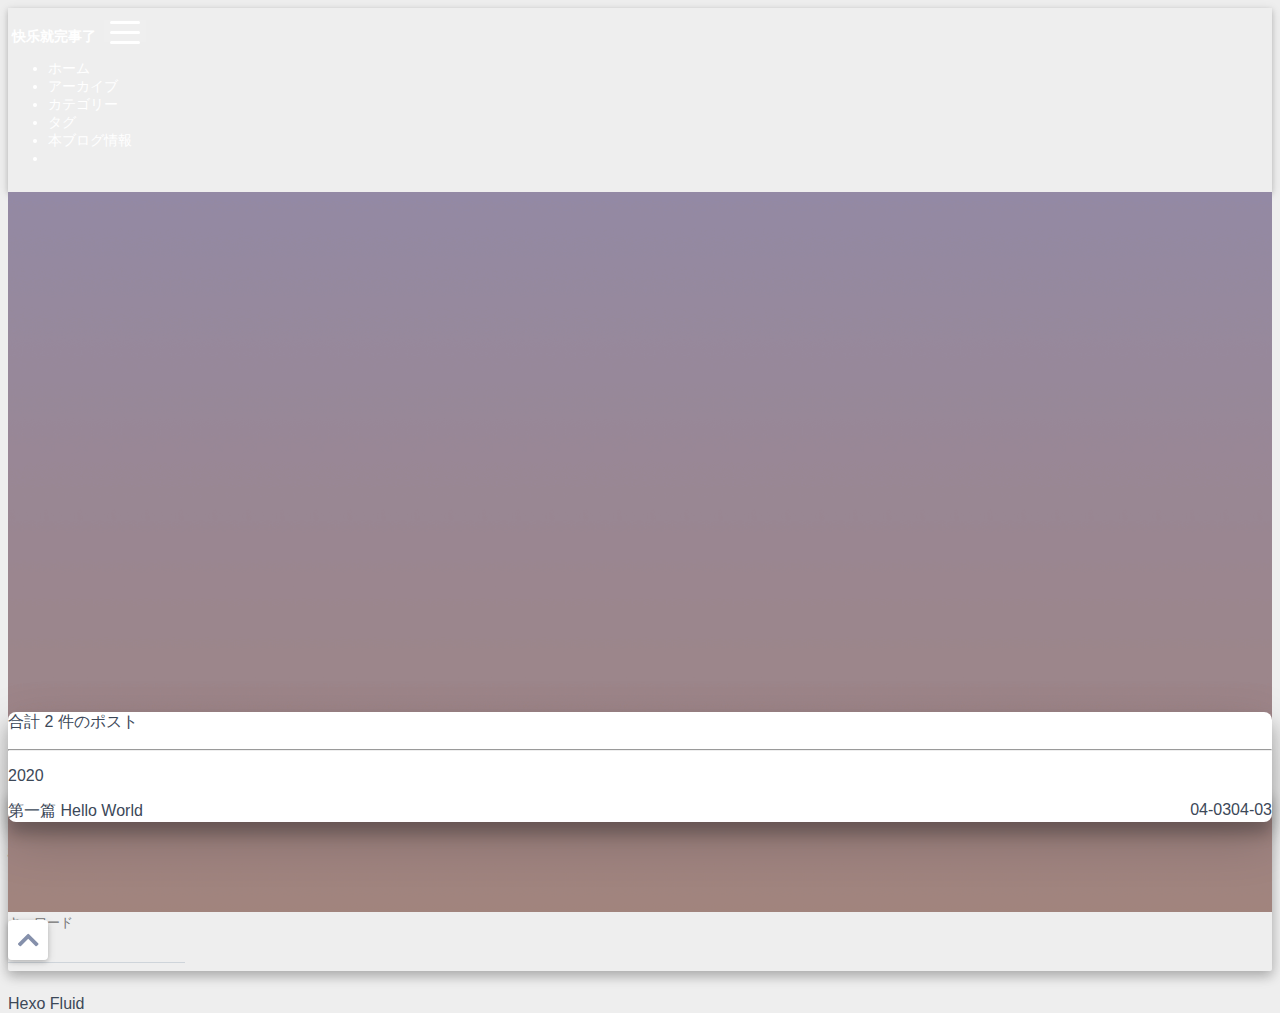
==== commit bfe541b0: "Site updated: 2020-04-03 23:15:39" ====
--- a/archives/index.html
+++ b/archives/index.html
@@ -14,10 +14,10 @@
   <meta http-equiv="x-ua-compatible" content="ie=edge">
   
   <meta name="theme-color" content="#2f4154">
-  <meta name="description" content="">
+  <meta name="description" content="感觉蛮有意思的就学着弄">
   <meta name="author" content="Zeng Shang Kun">
   <meta name="keywords" content="">
-  <title>Archives - Hexo</title>
+  <title>アーカイブ - 快乐就完事了</title>
 
   <link  rel="stylesheet" href="https://cdn.staticfile.org/font-awesome/5.12.1/css/all.min.css" />
 <link  rel="stylesheet" href="https://cdn.staticfile.org/twitter-bootstrap/4.4.1/css/bootstrap.min.css" />
@@ -42,7 +42,7 @@
     <nav id="navbar" class="navbar fixed-top  navbar-expand-lg navbar-dark scrolling-navbar">
   <div class="container">
     <a class="navbar-brand"
-       href="/">&nbsp;<strong>Hexo</strong>&nbsp;</a>
+       href="/">&nbsp;<strong>快乐就完事了</strong>&nbsp;</a>
 
     <button id="navbar-toggler-btn" class="navbar-toggler" type="button" data-toggle="collapse"
             data-target="#navbarSupportedContent"
@@ -59,39 +59,39 @@
           
           
           <li class="nav-item">
-            <a class="nav-link" href="/">Home</a>
-          </li>
-        
-          
-          
-          
-          
-          <li class="nav-item">
-            <a class="nav-link" href="/archives/">Archives</a>
-          </li>
-        
-          
-          
-          
-          
-          <li class="nav-item">
-            <a class="nav-link" href="/categories/">Categories</a>
-          </li>
-        
-          
-          
-          
-          
-          <li class="nav-item">
-            <a class="nav-link" href="/tags/">Tags</a>
-          </li>
-        
-          
-          
-          
-          
-          <li class="nav-item">
-            <a class="nav-link" href="/about/">About</a>
+            <a class="nav-link" href="/">ホーム</a>
+          </li>
+        
+          
+          
+          
+          
+          <li class="nav-item">
+            <a class="nav-link" href="/archives/">アーカイブ</a>
+          </li>
+        
+          
+          
+          
+          
+          <li class="nav-item">
+            <a class="nav-link" href="/categories/">カテゴリー</a>
+          </li>
+        
+          
+          
+          
+          
+          <li class="nav-item">
+            <a class="nav-link" href="/tags/">タグ</a>
+          </li>
+        
+          
+          
+          
+          
+          <li class="nav-item">
+            <a class="nav-link" href="/about/">本ブログ情報　</a>
           </li>
         
         
@@ -136,7 +136,7 @@
                 
 
 <div class="list-group">
-  <p class="h4">2 posts in total.</p>
+  <p class="h4">合計 2 件のポスト</p>
   <hr>
   
     
@@ -178,7 +178,7 @@
   <div class="modal-dialog modal-dialog-scrollable modal-lg" role="document">
     <div class="modal-content">
       <div class="modal-header text-center">
-        <h4 class="modal-title w-100 font-weight-bold">Search</h4>
+        <h4 class="modal-title w-100 font-weight-bold">検索</h4>
         <button type="button" id="local-search-close" class="close" data-dismiss="modal" aria-label="Close">
           <span aria-hidden="true">&times;</span>
         </button>
@@ -187,7 +187,7 @@
         <div class="md-form mb-5">
           <input type="text" id="local-search-input" class="form-control validate">
           <label data-error="x" data-success="v"
-                 for="local-search-input">keyword</label>
+                 for="local-search-input">キーワード</label>
         </div>
         <div class="list-group" id="local-search-result"></div>
       </div>
@@ -250,7 +250,7 @@
     var typed = new Typed('#subtitle', {
       strings: [
         '  ',
-        "Archive&nbsp;",
+        "アーカイブ&nbsp;",
       ],
       cursorChar: "_",
       typeSpeed: 70,
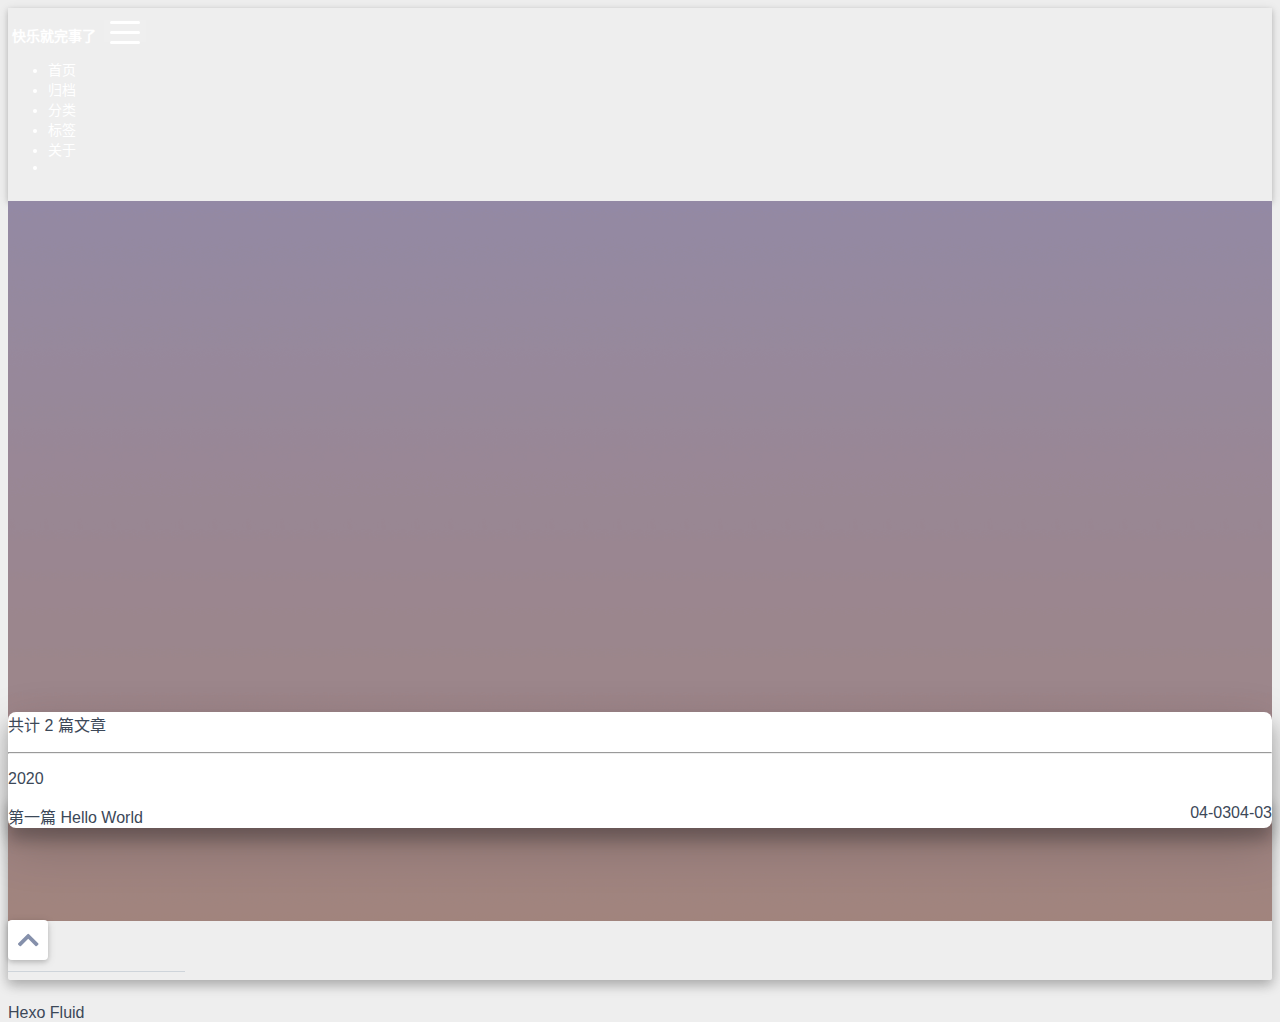
==== commit 4b90b4bd: "Site updated: 2020-04-03 23:22:54" ====
--- a/archives/index.html
+++ b/archives/index.html
@@ -1,5 +1,5 @@
 <!DOCTYPE html>
-<html lang="zh-Hans">
+<html lang="zh-CN">
 
 
 
@@ -17,7 +17,7 @@
   <meta name="description" content="感觉蛮有意思的就学着弄">
   <meta name="author" content="Zeng Shang Kun">
   <meta name="keywords" content="">
-  <title>アーカイブ - 快乐就完事了</title>
+  <title>归档 - 快乐就完事了</title>
 
   <link  rel="stylesheet" href="https://cdn.staticfile.org/font-awesome/5.12.1/css/all.min.css" />
 <link  rel="stylesheet" href="https://cdn.staticfile.org/twitter-bootstrap/4.4.1/css/bootstrap.min.css" />
@@ -59,39 +59,39 @@
           
           
           <li class="nav-item">
-            <a class="nav-link" href="/">ホーム</a>
-          </li>
-        
-          
-          
-          
-          
-          <li class="nav-item">
-            <a class="nav-link" href="/archives/">アーカイブ</a>
-          </li>
-        
-          
-          
-          
-          
-          <li class="nav-item">
-            <a class="nav-link" href="/categories/">カテゴリー</a>
-          </li>
-        
-          
-          
-          
-          
-          <li class="nav-item">
-            <a class="nav-link" href="/tags/">タグ</a>
-          </li>
-        
-          
-          
-          
-          
-          <li class="nav-item">
-            <a class="nav-link" href="/about/">本ブログ情報　</a>
+            <a class="nav-link" href="/">首页</a>
+          </li>
+        
+          
+          
+          
+          
+          <li class="nav-item">
+            <a class="nav-link" href="/archives/">归档</a>
+          </li>
+        
+          
+          
+          
+          
+          <li class="nav-item">
+            <a class="nav-link" href="/categories/">分类</a>
+          </li>
+        
+          
+          
+          
+          
+          <li class="nav-item">
+            <a class="nav-link" href="/tags/">标签</a>
+          </li>
+        
+          
+          
+          
+          
+          <li class="nav-item">
+            <a class="nav-link" href="/about/">关于</a>
           </li>
         
         
@@ -136,7 +136,7 @@
                 
 
 <div class="list-group">
-  <p class="h4">合計 2 件のポスト</p>
+  <p class="h4">共计 2 篇文章</p>
   <hr>
   
     
@@ -178,7 +178,7 @@
   <div class="modal-dialog modal-dialog-scrollable modal-lg" role="document">
     <div class="modal-content">
       <div class="modal-header text-center">
-        <h4 class="modal-title w-100 font-weight-bold">検索</h4>
+        <h4 class="modal-title w-100 font-weight-bold">搜索</h4>
         <button type="button" id="local-search-close" class="close" data-dismiss="modal" aria-label="Close">
           <span aria-hidden="true">&times;</span>
         </button>
@@ -187,7 +187,7 @@
         <div class="md-form mb-5">
           <input type="text" id="local-search-input" class="form-control validate">
           <label data-error="x" data-success="v"
-                 for="local-search-input">キーワード</label>
+                 for="local-search-input">关键词</label>
         </div>
         <div class="list-group" id="local-search-result"></div>
       </div>
@@ -250,7 +250,7 @@
     var typed = new Typed('#subtitle', {
       strings: [
         '  ',
-        "アーカイブ&nbsp;",
+        "归档&nbsp;",
       ],
       cursorChar: "_",
       typeSpeed: 70,
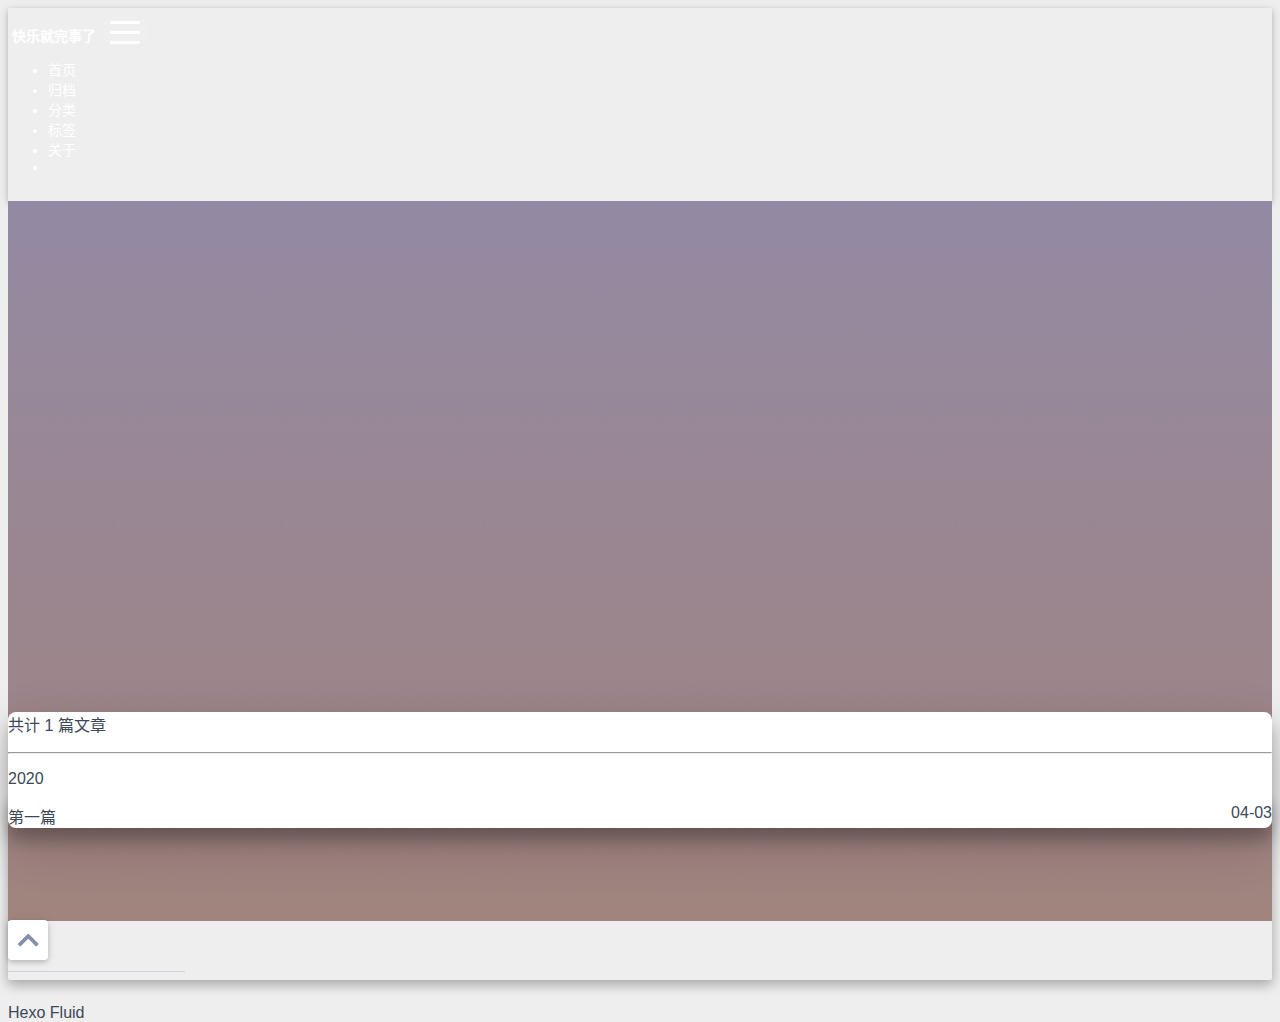
==== commit ab99498e: "Site updated: 2020-04-04 01:03:00" ====
--- a/archives/index.html
+++ b/archives/index.html
@@ -136,7 +136,7 @@
                 
 
 <div class="list-group">
-  <p class="h4">共计 2 篇文章</p>
+  <p class="h4">共计 1 篇文章</p>
   <hr>
   
     
@@ -145,12 +145,6 @@
     
     <a href="/2020/04/03/%E7%AC%AC%E4%B8%80%E7%AF%87/" class="list-group-item list-group-item-action">
       <span class="archive-post-title">第一篇</span>
-      <span style="float: right;">04-03</span>
-    </a>
-  
-    
-    <a href="/2020/04/03/hello-world/" class="list-group-item list-group-item-action">
-      <span class="archive-post-title">Hello World</span>
       <span style="float: right;">04-03</span>
     </a>
   
